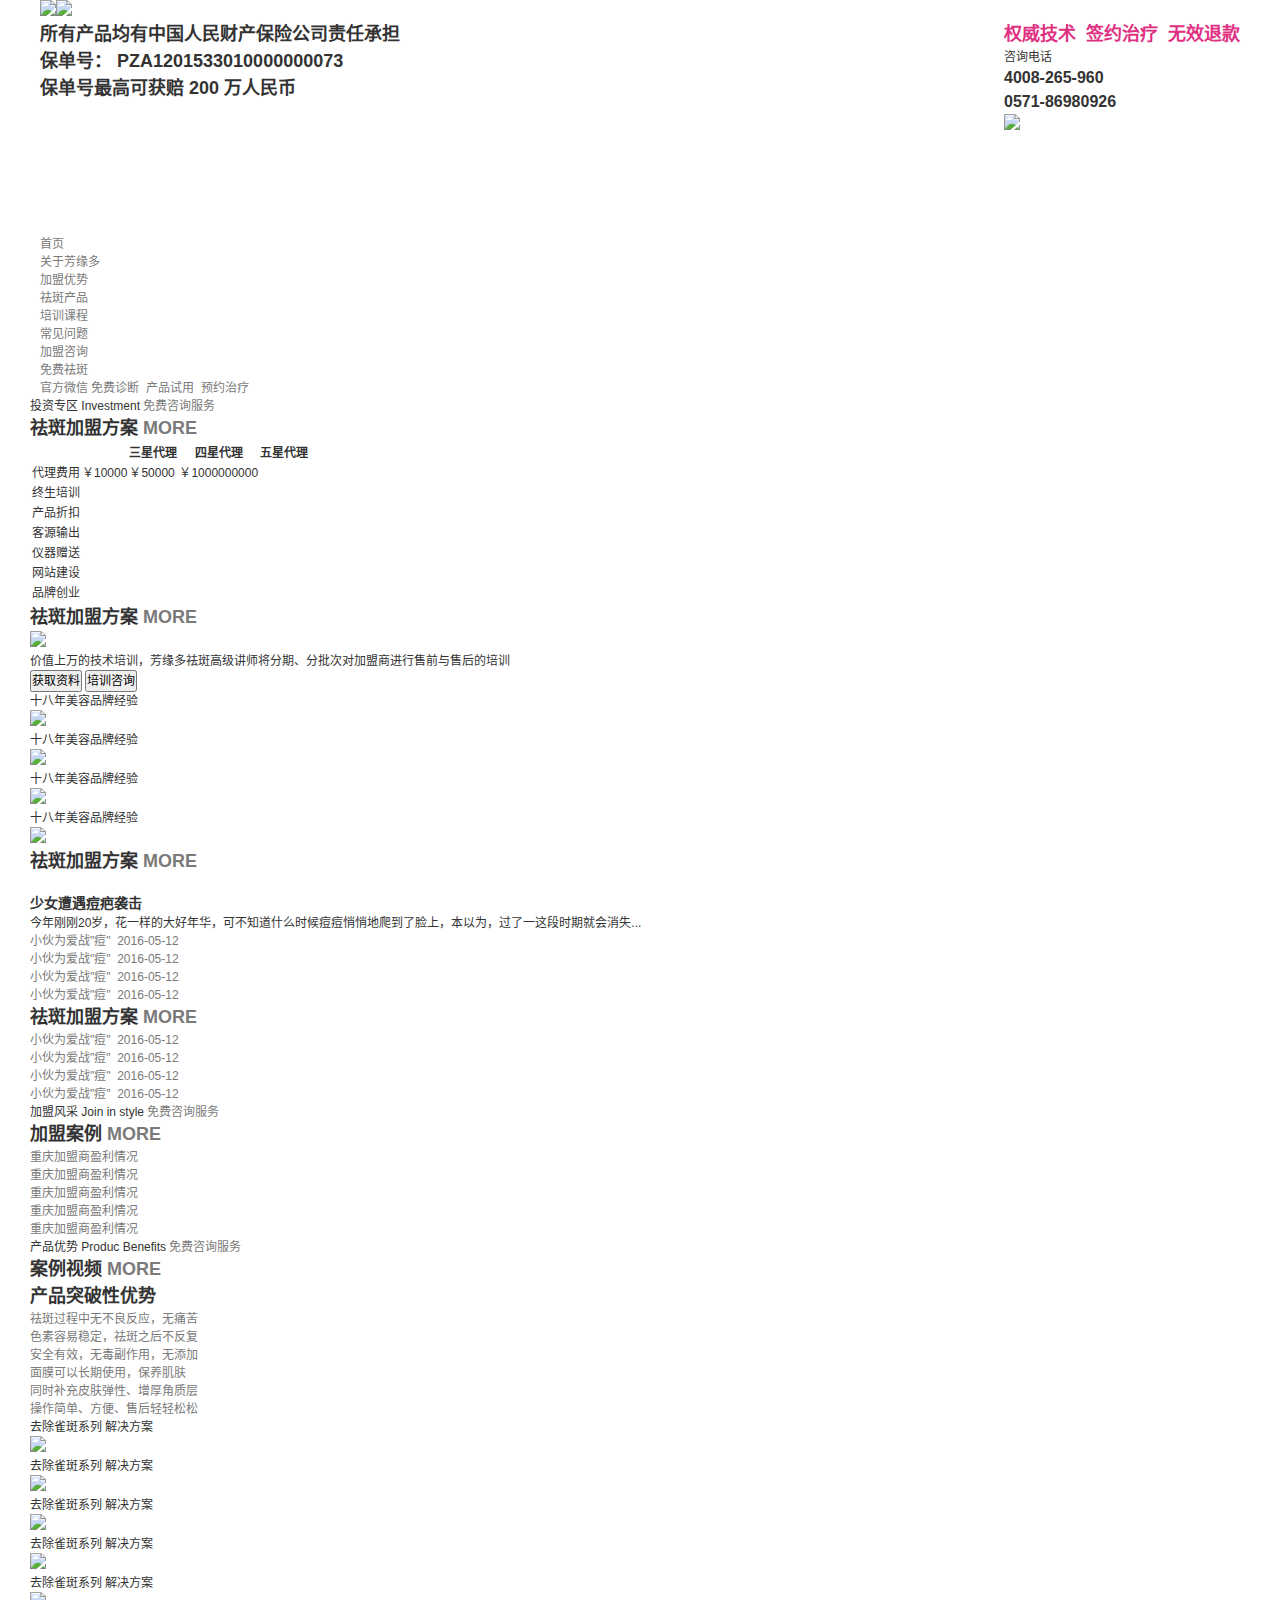
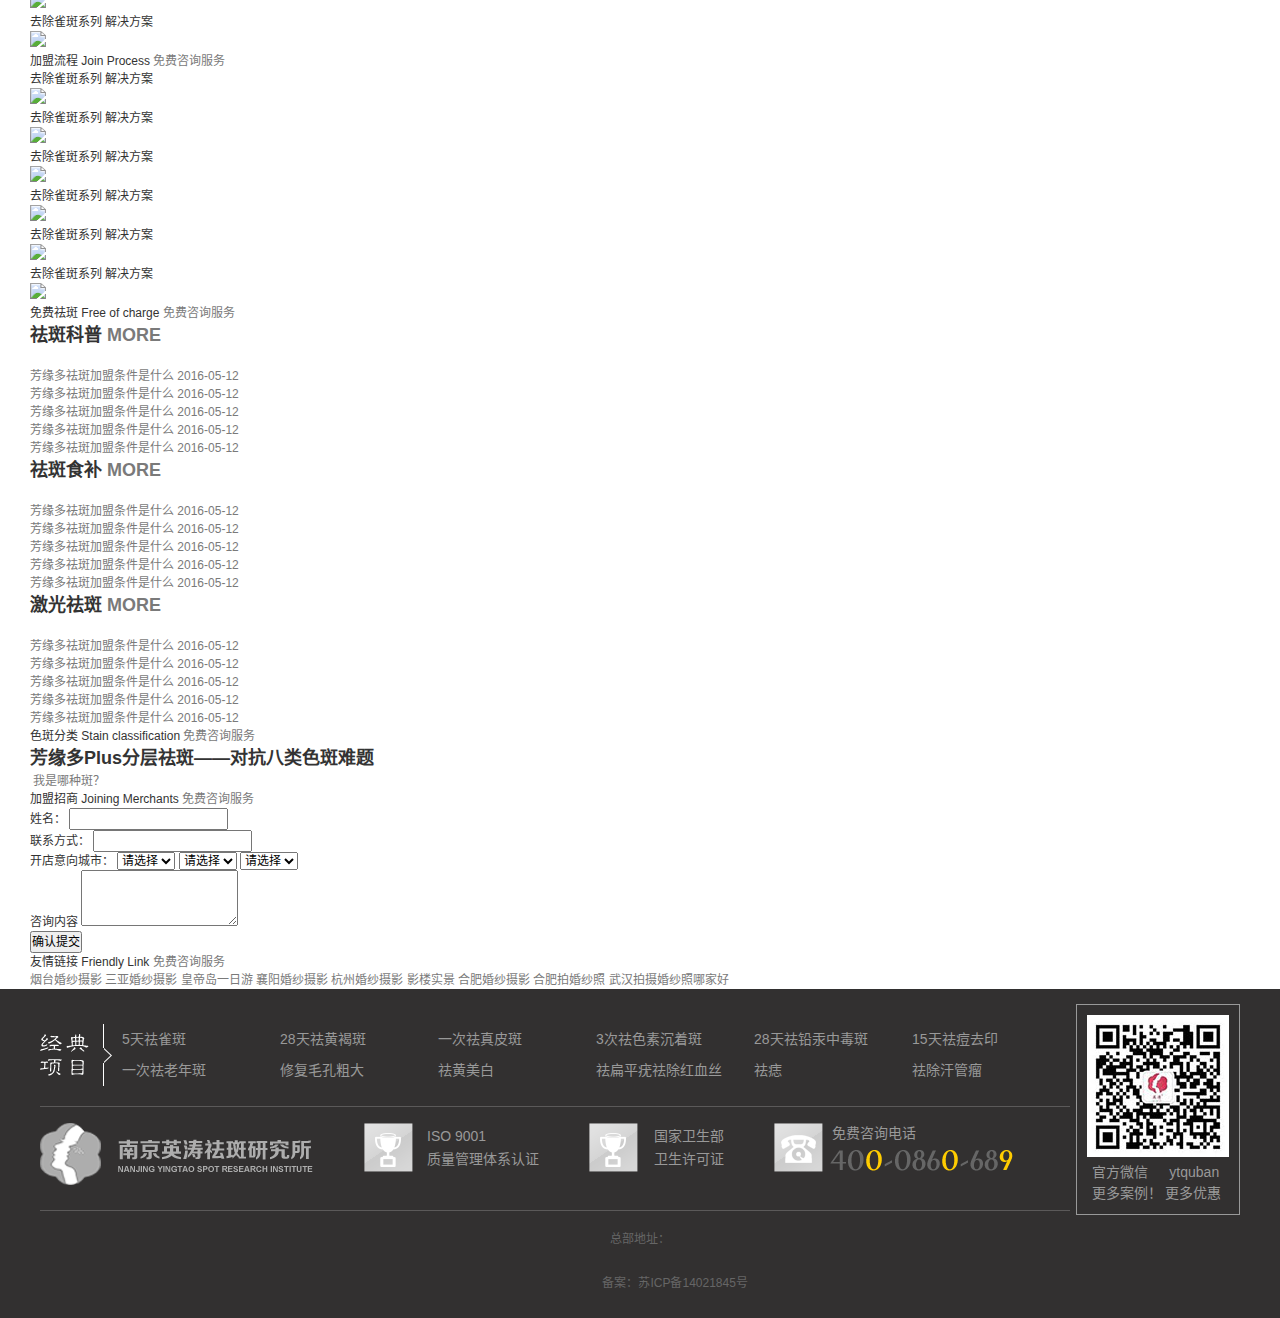
==== staticPages/index.html @ 583da137 "FangYuanDuo" ====
﻿<!DOCTYPE html>
<html lang="zh-CN">

<head>
    <meta charset="utf-8">
    <title>主页</title>
    <meta http-equiv="X-UA-Compatible" content="IE=edge">
    <meta http-equiv="X-UA-Compatible" content="IE=edge,chrome=1">
    <meta name="renderer" content="webkit|ie-comp|ie-stand">
    <meta name="renderer" content="webkit" />
    <!-- <meta name="viewport" content="width=device-width, initial-scale=1.0, user-scalable=yes">-->
    <link rel="stylesheet" href="style/normalize.css">
    <link rel="stylesheet" href="style/main.css">
    <script src="js/jquery.min.js"></script>
</head>
<body>
    <div class="wrapper" id="wrapper">
        <div class="header" id="header">
            <div class="title">
                <div class="logo_cont">
                    <img class="logo_imgc fl" src="../images/logo.png">
                </div>
                <div class="picc">
                    <div class="picc_logo">
                        <img src="../images/picc-logo.png">
                    </div>
                    <div class="picc_infor">
                        <h2>所有产品均有中国人民财产保险公司责任承担</h2>
                        <h2>
                            保单号：
                            <span>PZA1201533010000000073</span>
                        </h2>
                        <h2>
                            保单号最高可获赔
                            <span>200</span>
                            万人民币
                        </h2>
                    </div>
                    <div class="contact_infor fr">
                        <h2 class="col_main xtc">权威技术&nbsp;&nbsp;签约治疗&nbsp;&nbsp;无效退款</h2>
                        <div class="contact_phone">
                            <p class="ad_ph_text">咨询电话</p>
                            <h2 class="ad_ph_num">4008-265-960</h2>
                            <h2 class="ad_ph_num">0571-86980926</h2>
                        </div>
                        <div class="code">
                            <img src="../images/code-img.png">
                        </div>
                    </div>
                </div>
            </div>
            <ul class="menu">
                <li>
                    <a href="" class="active">首页</a>
                </li>
                <li>
                    <a href="">关于芳缘多</a>
                </li>
                <li>
                    <a href="">加盟优势</a>
                </li>
                <li>
                    <a href="">祛斑产品</a>
                </li>
                <li>
                    <a href="">培训课程</a>
                </li>
                <li>
                    <a href="">常见问题</a>
                </li>
                <li>
                    <a href="">加盟咨询</a>
                </li>
                <li>
                    <a href="">免费祛斑</a>
                </li>
                <li>
                    <a href="">
                        <span>官方微信</span>
                        <span>免费诊断&nbsp;&nbsp;产品试用&nbsp;&nbsp;预约治疗</span>
                    </a>
                </li>
            </ul>
        </div>
        <div class="content" id="content">
            <section class="section section1 investment">
                <div class="carousel" id="carousel"></div>
            </section>
            <section class="section section2 investment">
                <div class="sect_title">
                    <p>
                        <span>投资专区</span>
                        <span>Investment</span>
                        <a href="" class="advisory">免费咨询服务</a>
                    </p>
                </div>
                <div class="sect_cont">
                    <div class="inv">
                        <div class="inv_proposal">
                            <h2 class="bl_title">
                                <span></span>
                                <span>祛斑加盟方案</span>
                                <a href="">MORE</a>
                            </h2>
                            <table>
                                <thead>
                                    <tr>
                                        <th colspan="2">
                                            <span></span>
                                        </th>
                                        <th>三星代理</th>
                                        <th>四星代理</th>
                                        <th>五星代理</th>
                                    </tr>
                                </thead>
                                <tbody>
                                    <tr>
                                        <td>代理费用</td>
                                        <td>￥10000</td>
                                        <td>￥50000</td>
                                        <td>￥1000000000</td>
                                    </tr>
                                    <tr>
                                        <td>终生培训</td>
                                        <td>
                                            <span class="icon icon-right"></span>
                                        </td>
                                        <td>
                                            <span class="icon icon-right"></span>
                                        </td>
                                        <td>
                                            <span class="icon icon-right"></span>
                                        </td>
                                    </tr>
                                    <tr>
                                        <td>产品折扣</td>
                                        <td>
                                            <span class="icon icon-right"></span>
                                        </td>
                                        <td>
                                            <span class="icon icon-right"></span>
                                        </td>
                                        <td>
                                            <span class="icon icon-right"></span>
                                        </td>
                                    </tr>
                                    <tr>
                                        <td>客源输出</td>
                                        <td>
                                            <span class="icon icon-right"></span>
                                        </td>
                                        <td>
                                            <span class="icon icon-right"></span>
                                        </td>
                                        <td>
                                            <span class="icon icon-right"></span>
                                        </td>
                                    </tr>
                                    <tr>
                                        <td>仪器赠送</td>
                                        <td>
                                            <span class="icon icon-wrong"></span>
                                        </td>
                                        <td>
                                            <span class="icon icon-right"></span>
                                        </td>
                                        <td>
                                            <span class="icon icon-right"></span>
                                        </td>
                                    </tr>
                                    <tr>
                                        <td>网站建设</td>
                                        <td>
                                            <span class="icon icon-wrong"></span>
                                        </td>
                                        <td>
                                            <span class="icon icon-right"></span>
                                        </td>
                                        <td>
                                            <span class="icon icon-right"></span>
                                        </td>
                                    </tr>
                                    <tr>
                                        <td>品牌创业</td>
                                        <td>
                                            <span class="icon icon-wrong"></span>
                                        </td>
                                        <td>
                                            <span class="icon icon-wrong"></span>
                                        </td>
                                        <td>
                                            <span class="icon icon-right"></span>
                                        </td>
                                    </tr>
                                </tbody>
                            </table>
                        </div>
                        <div class="inv_study">
                            <h2 class="bl_title">
                                <span></span>
                                <span>祛斑加盟方案</span>
                                <a href="">MORE</a>
                            </h2>
                            <div class="">
                                <img src="../images/">
                            </div>
                            <div class="layer">
                                <p>价值上万的技术培训，芳缘多祛斑高级讲师将分期、分批次对加盟商进行售前与售后的培训</p>
                                <p>
                                    <button type="button">获取资料</button>
                                    <button type="button">培训咨询</button>
                                </p>
                            </div>
                        </div>
                        <div class="inv_case">
                            <div class="case_area">
                                <p>十八年美容品牌经验</p>
                                <img src="../images/img01.png">
                            </div>
                            <div class="case_area">
                                <p>十八年美容品牌经验</p>
                                <img src="../images/img01.png">
                            </div>
                            <div class="case_area">
                                <p>十八年美容品牌经验</p>
                                <img src="../images/img01.png">
                            </div>
                            <div class="case_area">
                                <p>十八年美容品牌经验</p>
                                <img src="../images/img01.png">
                            </div>
                        </div>
                    </div>
                    <div class="inv_pro">
                        <h2 class="bl_title">
                            <span></span>
                            <span>祛斑加盟方案</span>
                            <a href="">MORE</a>
                        </h2>
                        <div class="inv_bl">
                            <img src="">
                            <h3>少女遭遇痘疤袭击</h3>
                            <p>今年刚刚20岁，花一样的大好年华，可不知道什么时候痘痘悄悄地爬到了脸上，本以为，过了一这段时期就会消失...</p>
                        </div>
                        <ul>
                            <li>
                                <a href="">
                                    小伙为爱战"痘"&nbsp;
                                    <span>2016-05-12</span>
                                </a>
                            </li>
                            <li>
                                <a href="">
                                    小伙为爱战"痘"&nbsp;
                                    <span>2016-05-12</span>
                                </a>
                            </li>
                            <li>
                                <a href="">
                                    小伙为爱战"痘"&nbsp;
                                    <span>2016-05-12</span>
                                </a>
                            </li>
                            <li>
                                <a href="">
                                    小伙为爱战"痘"&nbsp;
                                    <span>2016-05-12</span>
                                </a>
                            </li>
                        </ul>
                    </div>
                    <div class="inv_pro">
                        <h2 class="bl_title">
                            <span></span>
                            <span>祛斑加盟方案</span>
                            <a href="">MORE</a>
                        </h2>
                        <ul>
                            <li>
                                <a href="">
                                    小伙为爱战"痘"&nbsp;
                                    <span>2016-05-12</span>
                                </a>
                            </li>
                            <li>
                                <a href="">
                                    小伙为爱战"痘"&nbsp;
                                    <span>2016-05-12</span>
                                </a>
                            </li>
                            <li>
                                <a href="">
                                    小伙为爱战"痘"&nbsp;
                                    <span>2016-05-12</span>
                                </a>
                            </li>
                            <li>
                                <a href="">
                                    小伙为爱战"痘"&nbsp;
                                    <span>2016-05-12</span>
                                </a>
                            </li>
                        </ul>
                    </div>
                </div>
            </section>
            <section class="section section3 joinstyle">
                <div class="sect_title">
                    <p>
                        <span>加盟风采</span>
                        <span>Join in style</span>
                        <a href="" class="advisory">免费咨询服务</a>
                    </p>
                </div>
                <div class="sect_cont">
                    <div class="inv_pro">
                        <h2 class="bl_title">
                            <span></span>
                            <span>加盟案例</span>
                            <a href="">MORE</a>
                        </h2>
                        <ul>
                            <li>
                                <a href="">重庆加盟商盈利情况</a>
                            </li>
                            <li>
                                <a href="">重庆加盟商盈利情况</a>
                            </li>
                            <li>
                                <a href="">重庆加盟商盈利情况</a>
                            </li>
                            <li>
                                <a href="">重庆加盟商盈利情况</a>
                            </li>
                            <li>
                                <a href="">重庆加盟商盈利情况</a>
                            </li>
                        </ul>
                    </div>
                    <div class="sub_carousel"></div>
                </div>
            </section>
            <section class="section section4 benefits">
                <div class="sect_title">
                    <p>
                        <span>产品优势</span>
                        <span>Produc Benefits</span>
                        <a href="" class="advisory">免费咨询服务</a>
                    </p>
                </div>
                <div class="sect_cont">
                    <div class="inv_pro">
                        <h2 class="bl_title">
                            <span></span>
                            <span>案例视频</span>
                            <a href="">MORE</a>
                        </h2>
                        <div class="video">
                            <h2>产品突破性优势</h2>
                            <ul>
                                <li>
                                    <a href="">祛斑过程中无不良反应，无痛苦</a>
                                </li>
                                <li>
                                    <a href="">色素容易稳定，祛斑之后不反复</a>
                                </li>
                                <li>
                                    <a href="">安全有效，无毒副作用，无添加</a>
                                </li>
                                <li>
                                    <a href="">面膜可以长期使用，保养肌肤</a>
                                </li>
                                <li>
                                    <a href="">同时补充皮肤弹性、增厚角质层</a>
                                </li>
                                <li>
                                    <a href="">操作简单、方便、售后轻轻松松</a>
                                </li>
                            </ul>
                        </div>
                    </div>
                    <div class="pro">
                        <div class="case_area">
                            <p>去除雀斑系列&nbsp;解决方案</p>
                            <img src="../images/img01.png">
                        </div>
                        <div class="case_area">
                            <div class="case_area">
                                <p>去除雀斑系列&nbsp;解决方案</p>
                                <img src="../images/img01.png">
                            </div>
                            <div class="case_area">
                                <div class="case_area">
                                    <p>去除雀斑系列&nbsp;解决方案</p>
                                    <img src="../images/img01.png">
                                </div>
                                <div class="case_area">
                                    <div class="case_area">
                                        <p>去除雀斑系列&nbsp;解决方案</p>
                                        <img src="../images/img01.png">
                                    </div>
                                    <div class="case_area">
                                        <div class="case_area">
                                            <div class="case_area">
                                                <p>去除雀斑系列&nbsp;解决方案</p>
                                                <img src="../images/img01.png">
                                            </div>
                                            <div class="case_area">
                                                <div class="case_area">
                                                    <div class="case_area">
                                                        <p>去除雀斑系列&nbsp;解决方案</p>
                                                        <img src="../images/img01.png">
                                                    </div>
                                                    <div class="case_area"></div>
                                                </div>
            </section>
            <section class="section section5 joinway">
                <div class="sect_title">
                    <p>
                        <span>加盟流程</span>
                        <span>Join Process</span>
                        <a href="" class="advisory">免费咨询服务</a>
                    </p>
                </div>
                <div class="sect_cont">
                    <div class="join_left"></div>
                    <div class="case_area">
                        <p>去除雀斑系列&nbsp;解决方案</p>
                        <img src="../images/img01.png">
                    </div>
                    <div class="case_area">
                        <div class="case_area">
                            <p>去除雀斑系列&nbsp;解决方案</p>
                            <img src="../images/img01.png">
                        </div>
                        <div class="case_area">
                            <div class="case_area">
                                <p>去除雀斑系列&nbsp;解决方案</p>
                                <img src="../images/img01.png">
                            </div>
                            <div class="case_area">
                                <div class="case_area">
                                    <p>去除雀斑系列&nbsp;解决方案</p>
                                    <img src="../images/img01.png">
                                </div>
                                <div class="case_area">
                                    <div class="case_area">
                                        <div class="case_area">
                                            <p>去除雀斑系列&nbsp;解决方案</p>
                                            <img src="../images/img01.png">
                                        </div>
                                        <div class="case_area">
                                            <div class="case_area">
                                                <div class="case_area">
                                                    <p>去除雀斑系列&nbsp;解决方案</p>
                                                    <img src="../images/img01.png">
                                                </div>
                                                <div class="case_area"></div>
                                            </div>
                                            <div class="sub_carousel"></div>
            </section>
            <section class="section section6 frecklefree">
                <div class="sect_title">
                    <p>
                        <span>免费祛斑</span>
                        <span>Free of charge</span>
                        <a href="" class="advisory">免费咨询服务</a>
                    </p>
                </div>
                <div class="sect_cont">
                    <div class="charge_bl">
                        <h2 class="bl_title">
                            <span></span>
                            <span>祛斑科普</span>
                            <a href="">MORE</a>
                        </h2>
                        <img src="">
                        <ul>
                            <li>
                                <a href="">
                                    芳缘多祛斑加盟条件是什么
                                    <span>2016-05-12</span>
                                </a>
                            </li>
                            <li>
                                <a href="">
                                    芳缘多祛斑加盟条件是什么
                                    <span>2016-05-12</span>
                                </a>
                            </li>
                            <li>
                                <a href="">
                                    芳缘多祛斑加盟条件是什么
                                    <span>2016-05-12</span>
                                </a>
                            </li>
                            <li>
                                <a href="">
                                    芳缘多祛斑加盟条件是什么
                                    <span>2016-05-12</span>
                                </a>
                            </li>
                            <li>
                                <a href="">
                                    芳缘多祛斑加盟条件是什么
                                    <span>2016-05-12</span>
                                </a>
                            </li>
                        </ul>
                    </div>
                    <div class="charge_bl">
                        <h2 class="bl_title">
                            <span></span>
                            <span>祛斑食补</span>
                            <a href="">MORE</a>
                        </h2>
                        <img src="">
                        <ul>
                            <li>
                                <a href="">
                                    芳缘多祛斑加盟条件是什么
                                    <span>2016-05-12</span>
                                </a>
                            </li>
                            <li>
                                <a href="">
                                    芳缘多祛斑加盟条件是什么
                                    <span>2016-05-12</span>
                                </a>
                            </li>
                            <li>
                                <a href="">
                                    芳缘多祛斑加盟条件是什么
                                    <span>2016-05-12</span>
                                </a>
                            </li>
                            <li>
                                <a href="">
                                    芳缘多祛斑加盟条件是什么
                                    <span>2016-05-12</span>
                                </a>
                            </li>
                            <li>
                                <a href="">
                                    芳缘多祛斑加盟条件是什么
                                    <span>2016-05-12</span>
                                </a>
                            </li>
                        </ul>
                    </div>
                    <div class="charge_bl">
                        <h2 class="bl_title">
                            <span></span>
                            <span>激光祛斑</span>
                            <a href="">MORE</a>
                        </h2>
                        <img src="">
                        <ul>
                            <li>
                                <a href="">
                                    芳缘多祛斑加盟条件是什么
                                    <span>2016-05-12</span>
                                </a>
                            </li>
                            <li>
                                <a href="">
                                    芳缘多祛斑加盟条件是什么
                                    <span>2016-05-12</span>
                                </a>
                            </li>
                            <li>
                                <a href="">
                                    芳缘多祛斑加盟条件是什么
                                    <span>2016-05-12</span>
                                </a>
                            </li>
                            <li>
                                <a href="">
                                    芳缘多祛斑加盟条件是什么
                                    <span>2016-05-12</span>
                                </a>
                            </li>
                            <li>
                                <a href="">
                                    芳缘多祛斑加盟条件是什么
                                    <span>2016-05-12</span>
                                </a>
                            </li>
                        </ul>
                    </div>
                </div>
            </section>
            <section class="section section7 stain">
                <div class="sect_title">
                    <p>
                        <span>色斑分类</span>
                        <span>Stain classification</span>
                        <a href="" class="advisory">免费咨询服务</a>
                    </p>
                </div>
                <div class="sect_cont">
                    <h2>芳缘多Plus分层祛斑——对抗八类色斑难题</h2>
                    <img src="">
                    <a href="">
                        我是哪种斑？
                        <span class="icon icon-arrow"></span>
                    </a>
                </div>
            </section>
            <section class="section section8 merchants">
                <div class="sect_title">
                    <p>
                        <span>加盟招商</span>
                        <span>Joining Merchants</span>
                        <a href="" class="advisory">免费咨询服务</a>
                    </p>
                </div>
                <div class="sect_cont">
                    <div class="form_cont">
                        <form>
                            <ul>
                                <li>
                                    <span>姓名：</span>
                                    <input type="text">
                                </li>
                                <li>
                                    <span>联系方式：</span>
                                    <input type="phone">
                                </li>
                                <li>
                                    <span>开店意向城市：</span>
                                    <select id="Province">
                                        <option option="option1">请选择</option>
                                        <option option="option2">浙江</option>
                                        <option option="option3">江苏</option>
                                    </select>
                                    <select id="City">
                                        <option option="option1">请选择</option>
                                        <option option="option2">杭州市</option>
                                        <option option="option3">宁波市</option>
                                    </select>
                                    <select id="county">
                                        <option option="option1">请选择</option>
                                        <option option="option2">西湖区</option>
                                        <option option="option3">余杭区</option>
                                    </select>
                                </li>
                                <li>
                                    <span>咨询内容</span>
                                    <textarea rows="3"></textarea>
                                </li>
                                <li>
                                    <button type="button">确认提交</button>
                                </li>
                            </ul>
                        </form>
                    </div>
                </div>
            </section>
            <section class="section section9 links">
                <div class="sect_title">
                    <p>
                        <span>友情链接</span>
                        <span>Friendly Link</span>
                        <a href="" class="advisory">免费咨询服务</a>
                    </p>
                </div>
                <p>
                    <a href="">烟台婚纱摄影</a>
                    <a href="">三亚婚纱摄影</a>
                    <a href="">皇帝岛一日游</a>
                    <a href="">襄阳婚纱摄影</a>
                    <a href="">杭州婚纱摄影</a>
                    <a href="">影楼实景</a>
                    <a href="">合肥婚纱摄影</a>
                    <a href="">合肥拍婚纱照</a>
                    <a href="">武汉拍摄婚纱照哪家好</a>
                </p>
            </section>
        </div>
        <footer class="footer" id="footer">
            <div class="footCon">
            <div class="hWidth">
                <div class="footLeft">
                    <div class="footItem">
                        <div class="footItemL">
                            <i class="ico xm"></i>
                        </div>
                        <div class="footItemR">
                            <ul class="fIRT">
                                <li>
                                    <a href="/yfxm/qqb" target="_blank">5天祛雀斑</a>
                                </li>
                                <li>
                                    <a href="/yfxm/qhhb" target="_blank">28天祛黄褐斑</a>
                                </li>
                                <li>
                                    <a href="/yfxm/qzpb" target="_blank">一次祛真皮斑</a>
                                </li>
                                <li>
                                    <a href="/yfxm/qssczb" target="_blank">3次祛色素沉着斑</a>
                                </li>
                                <li>
                                    <a href="/yfxm/qqgzdb" target="_blank">28天祛铅汞中毒斑</a>
                                </li>
                                <li>
                                    <a href="/yfxm/qdqy" target="_blank">15天祛痘去印</a>
                                </li>
                            </ul>
                            <ul class="fIRB">
                                <li>
                                    <a href="/yfxm/qlnb" target="_blank">一次祛老年斑</a>
                                </li>
                                <li>
                                    <a>修复毛孔粗大</a>
                                </li>
                                <li>
                                    <a>祛黄美白</a>
                                </li>
                                <li>
                                    <a>祛扁平疣祛除红血丝</a>
                                </li>
                                <li>
                                    <a>祛痣</a>
                                </li>
                                <li>
                                    <a>祛除汗管瘤</a>
                                </li>
                            </ul>
                        </div>
                    </div>
                    <div class="footSolid"></div>
                    <div class="footBot">
                        <div class="footLogo">
                            <a href="/" target="_blank">
                                <img src="images/h27.png" width="274" height="62">
                            </a>
                        </div>
                        <div class="footIso">
                            <div class="fIL">
                                <a href="http://www.cqc.com.cn/chinese/index.htm" target="_blank">
                                    <i class="ico iso"></i>
                                </a>
                            </div>
                            <div class="fIR">
                                <a href="http://www.cqc.com.cn/chinese/index.htm" target="_blank">
                                    <p>ISO 9001</p>
                                    <p>质量管理体系认证</p>
                                </a>
                            </div>
                        </div>
                        <div class="footDoc">
                            <div class="fIL">
                                <a href="http://www.21wecan.com" target="_blank">
                                    <img src="images/h28.png" width="50" height="50">
                                </a>
                            </div>
                            <div class="fIR">
                                <a href="http://www.21wecan.com" target="_blank">
                                    <p>国家卫生部</p>
                                    <p>卫生许可证</p>
                                </a>
                            </div>
                        </div>
                        <div class="footTel">
                            <a>免费咨询电话</a>
                        </div>
                    </div>
                    <div class="footSolid"></div>
                </div>
                <div class="footRight">
                    <p class="footWx">
                        <img src="images/h26.jpg" width="142" height="142" alt="微信">
                    </p>
                    <p class="fWT">
                        <a class="fWl">官方微信</a>
                        <a class="fWr">ytquban</a>
                    </p>
                    <p class="fWB">
                        <a class="fWl">更多案例！</a>
                        <a class="fWr">更多优惠</a>
                    </p>
                </div>
            </div>
            <div class="footGrant">总部地址：</div>
            <div class="footGrant1">
                <a href="" target="_blank">备案：苏ICP备14021845号</a>
            </div>
        </footer>
    </div>
</body>
</html>
---- staticPages/style/main.css ----
html, body, .wrap, #container {
    min-height: 100%;
    width: 100%;
    font-family: "微软雅黑";
}
body {
    color: #333;
    font: 12px/1.5 "微软雅黑", "Lucida Grande", "Lucida Sans Unicode", Helvetica, Arial, Verdana, sans-serif;
}

h1, h2, h3, h4, p {
    font-family: "微软雅黑", arial, helvetica;
    margin: 0;
    padding: 0;
}
*{
    margin: 0;
    padding: 0
}
img {
    -webkit-transition: all 0.7s ease-out;
    -moz-transition: all 0.7s ease-out;
    -o-transition: all 0.7s ease-out;
    transition: all 0.7s ease-out;
    border:none;
}
ul,li{
    list-style: none;
    margin: 0;
    padding: 0;
}
a {
    text-decoration: none;
    color: #7a7a7a;
}
/*清除浏览器自带清楚叉叉*/
::-ms-clear, ::-ms-reveal{
    display: none;
}
:-moz-placeholder { /* Mozilla Firefox 4 to 18 */
    font-family: "微软雅黑"!important;
    font-size: 14px;
}
::-moz-placeholder { /* Mozilla Firefox 19+ */
    font-family: "微软雅黑"!important;
    font-size: 14px;
}              
::-webkit-input-placeholder{
    font-family: "微软雅黑"!important;
    font-size: 14px;
}
:-ms-input-placeholder{
    font-family: "微软雅黑"!important;
    font-size: 14px;
}
.fr {
    float: right;
}
.fl {
    float: left;
}
.txtlf{
    text-align: left;
}
.txtft{
    text-align: right;
}
.txtct{
    text-align: center;
}
.col_main{
    color:#e03082;
}


/*清除浮动*/
.clearfix:after {
    content: "";
    display: block;
    height: 0;
    width: 0;
    visibility: hidden;
    clear: both;
}
/*兼容IE*/
.clearfix {
    zoom: 1;
}
.wrapper,.header,.content{
    width: 100%;
}
/*顶部title样式*/
.header,.section{
    width:1200px;
    margin:0 auto;
}.title{
     height: 235px;
 }
 .picc_infor{
     width:430xp;
     display: inline-block;
 }
 .contact_infor{
     display: inline-block;
 }
.section{
    width: 1220px;
    margin: 0 auto;
}
.logo_cont{
    width:430px;
}
.ad_phone{
    width:50px;
    height:50px;
    color:#fff;
    background: #e03082;
    font-size: 16px;
}
.ad_ph_num{
    font-size: 16px;
}
/*底部样式*/
.hWidth {margin: 0 auto;overflow: hidden;width: 1200px;}
.footCon{ background:#323030; width:100%; }

.footRight{ float:right; width:142px; border:#999 solid 1px; padding:10px; margin-top:15px;}

.footRight p a{ color:#999; font-size:14px;}

.footRight p .fWl{ margin-left:5px;}

.fWT .fWr{ margin-left:18px;}

.footItemL img{ float:left; width:72px;}

.footLeft {float: left; margin-top:30px;width: 1030px;}

.footItemL{ float:left; width:72px;}

.footItemR{ float:left; margin-left:10px; width:948px;}

.fIRT,.fIRB{ width:948px; overflow:hidden; margin-top:10px;}

.fIRT li {float: left; width:158px; text-align:left;}

.fIRT li a{ color:#999; font-size:14px;}

.fIRB li {float: left; width:158px; text-align:left;}

.fIRB li a{ color:#999; font-size:14px;}

.footItem{ overflow:hidden;}

.footSolid{ border-bottom:#5b5959 solid 1px; margin-top:20px;}

.footBot{ overflow:hidden; margin-top:16px;}

.footLogo {float: left;width: 274px;}

.footIso{ float:left; margin-left:50px; width:175px;}

.footTel{ background:url(../images/h29.png) no-repeat;  width:240px; height:50px; float:left; margin-left:50px;}

.footTel a{ float:left; margin-left:58px; color:#999;font-size:14px;}

.fIL {float: left; width:50px;}

.fIR{ float:right;}

.fIR p{ color:#999999; font-size:14px; margin-top:2.5px; text-transform:uppercase;}

.footDoc{ float:left; margin-left:50px; width:135px;}

.footGrant{ text-align:center; margin-top:15px; color:#666; font-size:12px;text-transform:uppercase}
.footGrant a{ color:#323030;}
.footGrant1{text-align:center; margin-top:15px; color:#666; font-size:12px;text-transform:uppercase;width:220px;margin:0 auto;}
.footGrant1 a{ color:#666;background:url(../images/0.png) left no-repeat; display:block;padding-left:32%;background-size:30%;height:70px;line-height:70px;}

.ico{ background:url(../images/cbg.png) no-repeat; width:257px; height:369px;}
.iso{ width:50px; height:50px;display:block; background-position:-52px -317px;}
.xm{ width:72px; height:67px; display:block; background-position:-63px -210px;}
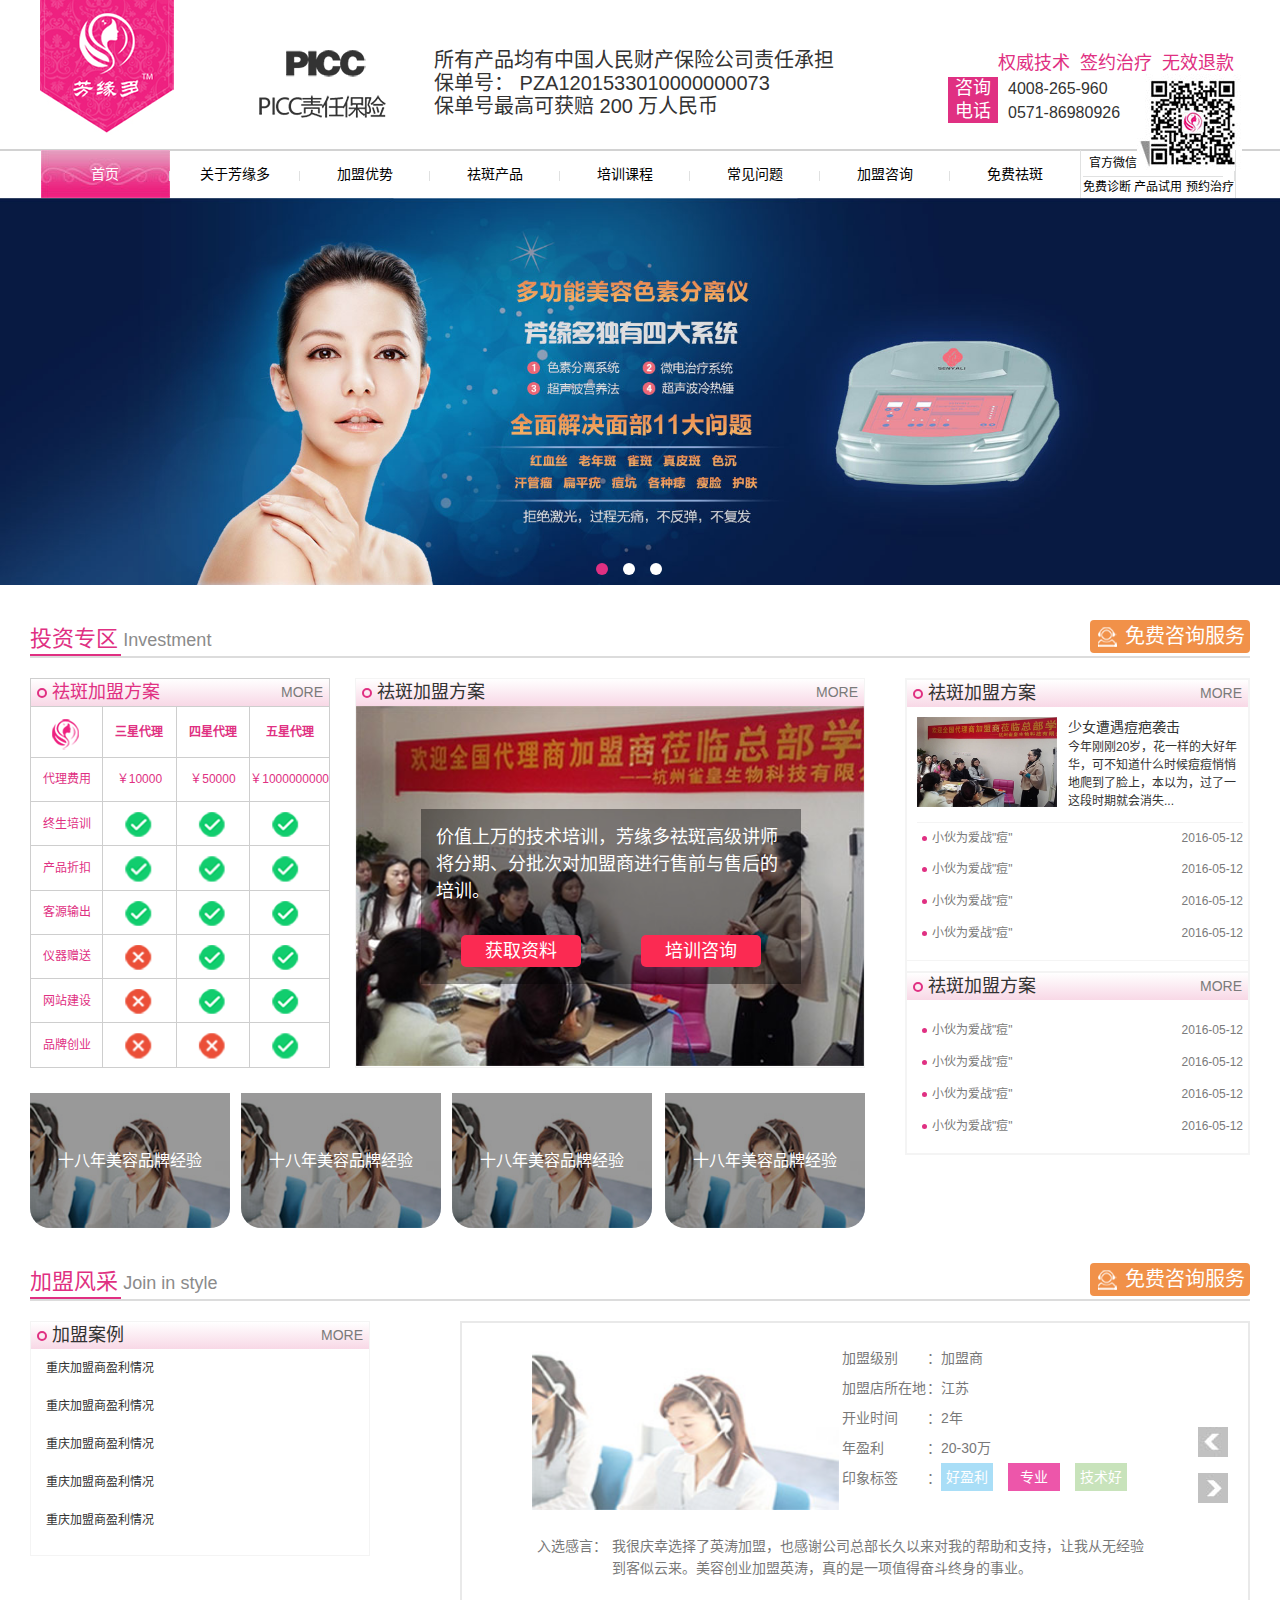
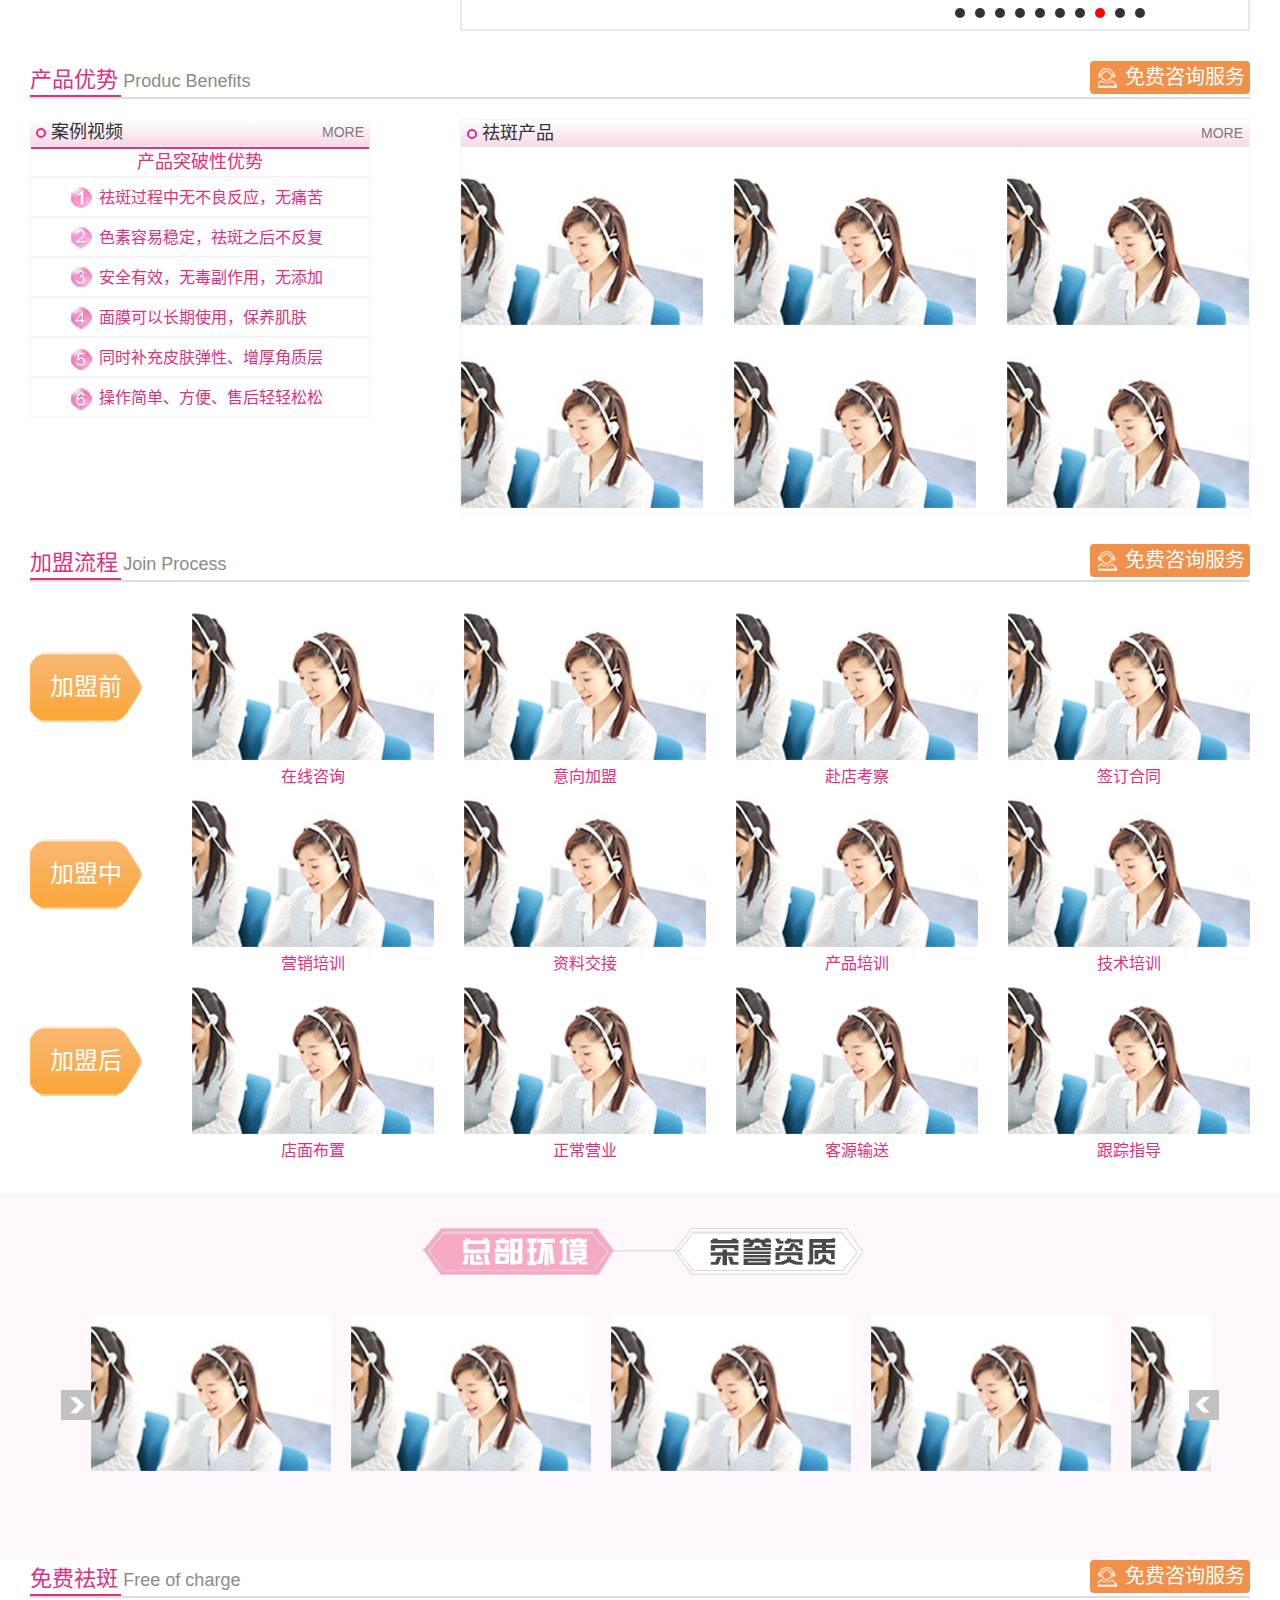
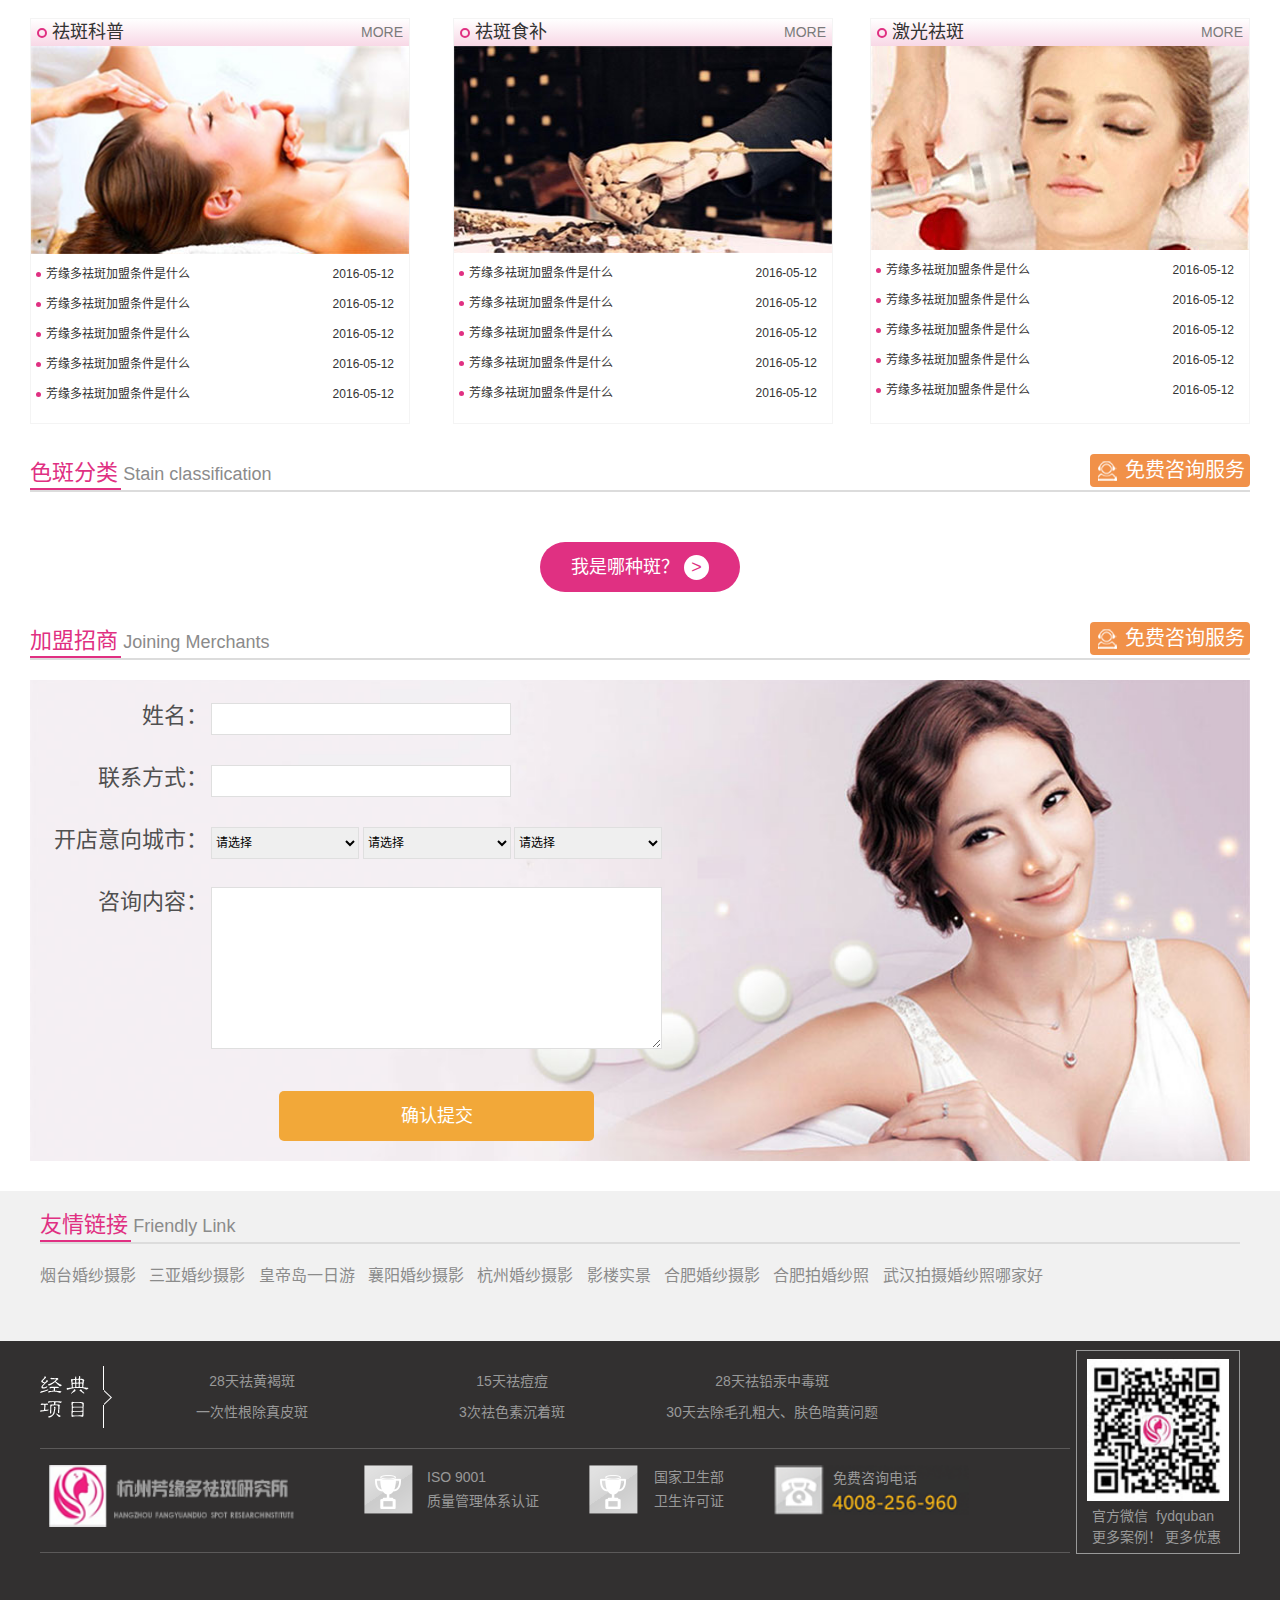
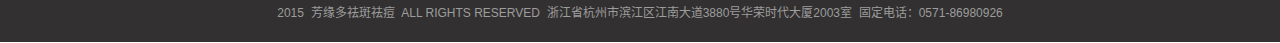
==== commit e3ab00cf: "index.html none video" ====
--- a/staticPages/index.html
+++ b/staticPages/index.html
@@ -12,46 +12,55 @@
     <link rel="stylesheet" href="style/normalize.css">
     <link rel="stylesheet" href="style/main.css">
     <script src="js/jquery.min.js"></script>
+
+    <script type="text/javascript" src="plugin/SuperSlide/jquery.SuperSlide.2.1.1.js"></script>
 </head>
 <body>
     <div class="wrapper" id="wrapper">
         <div class="header" id="header">
-            <div class="title">
-                <div class="logo_cont">
-                    <img class="logo_imgc fl" src="../images/logo.png">
-                </div>
-                <div class="picc">
-                    <div class="picc_logo">
-                        <img src="../images/picc-logo.png">
-                    </div>
-                    <div class="picc_infor">
-                        <h2>所有产品均有中国人民财产保险公司责任承担</h2>
-                        <h2>
-                            保单号：
-                            <span>PZA1201533010000000073</span>
-                        </h2>
-                        <h2>
-                            保单号最高可获赔
-                            <span>200</span>
-                            万人民币
-                        </h2>
-                    </div>
-                    <div class="contact_infor fr">
-                        <h2 class="col_main xtc">权威技术&nbsp;&nbsp;签约治疗&nbsp;&nbsp;无效退款</h2>
-                        <div class="contact_phone">
-                            <p class="ad_ph_text">咨询电话</p>
-                            <h2 class="ad_ph_num">4008-265-960</h2>
-                            <h2 class="ad_ph_num">0571-86980926</h2>
-                        </div>
-                        <div class="code">
-                            <img src="../images/code-img.png">
+            <div class="title_cont clearfix">
+                <div class="title clearfix">
+                    <div class="logo_cont fl">
+                        <img class="logo_imgc fl" src="images/logo.png">
+                    </div>
+                    <div class="picc fl clearfix">
+                        <div class="picc_logo fl">
+                            <img src="images/picc-logo.png">
+                        </div>
+                        <div class="picc_infor">
+                            <h2>所有产品均有中国人民财产保险公司责任承担</h2>
+
+                            <h2>
+                                保单号：
+                                <span>PZA1201533010000000073</span>
+                            </h2>
+
+                            <h2>
+                                保单号最高可获赔
+                                <span>200</span>
+                                万人民币
+                            </h2>
+                        </div>
+                        <div class="contact_infor fr">
+                            <h2 class="contact_infor_title col_main xtc">权威技术&nbsp;&nbsp;签约治疗&nbsp;&nbsp;无效退款</h2>
+
+                            <div class="contact_phone">
+                                <p class="ad_ph_text fl">咨询电话</p>
+
+                                <h2 class="ad_ph_num">4008-265-960</h2>
+
+                                <h2 class="ad_ph_num">0571-86980926</h2>
+                            </div>
+                            <div class="picc_code">
+                                <img src="images/picc-code.jpg">
+                            </div>
                         </div>
                     </div>
                 </div>
             </div>
-            <ul class="menu">
-                <li>
-                    <a href="" class="active">首页</a>
+            <ul class="menu clearfix">
+                <li class="active">
+                    <a href="">首页</a>
                 </li>
                 <li>
                     <a href="">关于芳缘多</a>
@@ -74,39 +83,81 @@
                 <li>
                     <a href="">免费祛斑</a>
                 </li>
-                <li>
+                <li class="code_li">
                     <a href="">
-                        <span>官方微信</span>
-                        <span>免费诊断&nbsp;&nbsp;产品试用&nbsp;&nbsp;预约治疗</span>
+                        <span>官方微信</span><br />
+                        <span>免费诊断&nbsp;产品试用&nbsp;预约治疗</span>
                     </a>
                 </li>
             </ul>
         </div>
         <div class="content" id="content">
             <section class="section section1 investment">
-                <div class="carousel" id="carousel"></div>
+                <div class="carousel" id="carousel">
+                    <div id="slideBox" class="slideBox1">
+                        <div class="hd">
+                            <ul class="sb_nav">
+                                <li></li>
+                                <li></li>
+                                <li></li>
+                            </ul>
+                        </div>
+                        <div class="bd">
+                            <ul>
+                                <li>
+                                    <!-- <a href="images/banner1.jpg" target="_blank"> -->
+                                    <a href="javascript:void(0);">
+                                        <img src="images/banner1.jpg" />
+                                    </a>
+                                </li>
+                                <li>
+                                    <!-- <a href="images/banner2.jpg" target="_blank"> -->
+                                    <a href="javascript:void(0);">
+                                        <img src="images/banner2.jpg" />
+                                    </a>
+                                </li>
+                                <li>
+                                    <!-- <a href="images/banner3.jpg" target="_blank"> -->
+                                    <a href="javascript:void(0);">
+                                        <img src="images/banner3.jpg" />
+                                    </a>
+                                </li>
+                            </ul>
+                        </div>
+                        <!-- 下面是前/后按钮代码，如果不需要删除即可 -->
+                        <!-- <a class="prev" href="javascript:void(0)"></a>
+                        <a class="next" href="javascript:void(0)"></a> -->
+                    </div>
+                </div>
+                <script type="text/javascript">
+                    jQuery(".slideBox1").slide({ mainCell: ".bd ul", autoPlay: true });
+                </script>
             </section>
-            <section class="section section2 investment">
+            <section class="section section2 investment clearfix">
                 <div class="sect_title">
                     <p>
-                        <span>投资专区</span>
-                        <span>Investment</span>
+                        <span class="txt_cn col_main">投资专区</span>
+                        <span class="txt_en">Investment</span>
                         <a href="" class="advisory">免费咨询服务</a>
                     </p>
                 </div>
                 <div class="sect_cont">
-                    <div class="inv">
+                    <div class="inv fl clearfix">
                         <div class="inv_proposal">
-                            <h2 class="bl_title">
-                                <span></span>
-                                <span>祛斑加盟方案</span>
-                                <a href="">MORE</a>
-                            </h2>
-                            <table>
+                            <table class="inv_table">
                                 <thead>
                                     <tr>
-                                        <th colspan="2">
-                                            <span></span>
+                                        <th colspan="4">
+                                            <h2 class="bl_title">
+                                                <span class="crl_sp"></span>
+                                                <span>祛斑加盟方案</span>
+                                                <a href="">MORE</a>
+                                            </h2>
+                                        </th>
+                                    </tr>
+                                    <tr style="height:40px;">
+                                        <th>
+                                            <span class="icon icon-logo"></span>
                                         </th>
                                         <th>三星代理</th>
                                         <th>四星代理</th>
@@ -195,131 +246,138 @@
                                 </tbody>
                             </table>
                         </div>
-                        <div class="inv_study">
+                        <div class="inv_study bdf4 fr">
                             <h2 class="bl_title">
-                                <span></span>
+                                <span class="crl_sp"></span>
                                 <span>祛斑加盟方案</span>
                                 <a href="">MORE</a>
                             </h2>
-                            <div class="">
-                                <img src="../images/">
-                            </div>
-                            <div class="layer">
-                                <p>价值上万的技术培训，芳缘多祛斑高级讲师将分期、分批次对加盟商进行售前与售后的培训</p>
-                                <p>
+
+                            <div class="sect_join">
+                                <img src="images/sect1-1.jpg">
+                            </div>
+                            <div class="sect_join_layer">
+                                <p>价值上万的技术培训，芳缘多祛斑高级讲师将分期、分批次对加盟商进行售前与售后的培训。</p>
+                                <p class="btn_group txtlt">
                                     <button type="button">获取资料</button>
-                                    <button type="button">培训咨询</button>
+                                    <button class="fr" type="button">培训咨询</button>
                                 </p>
                             </div>
                         </div>
                         <div class="inv_case">
                             <div class="case_area">
                                 <p>十八年美容品牌经验</p>
-                                <img src="../images/img01.png">
+                                <img src="images/sect5-1.jpg">
                             </div>
                             <div class="case_area">
                                 <p>十八年美容品牌经验</p>
-                                <img src="../images/img01.png">
+                                <img src="images/sect5-1.jpg">
                             </div>
                             <div class="case_area">
                                 <p>十八年美容品牌经验</p>
-                                <img src="../images/img01.png">
+                                <img src="images/sect5-1.jpg">
                             </div>
                             <div class="case_area">
                                 <p>十八年美容品牌经验</p>
-                                <img src="../images/img01.png">
-                            </div>
-                        </div>
-                    </div>
-                    <div class="inv_pro">
-                        <h2 class="bl_title">
-                            <span></span>
-                            <span>祛斑加盟方案</span>
-                            <a href="">MORE</a>
-                        </h2>
-                        <div class="inv_bl">
-                            <img src="">
-                            <h3>少女遭遇痘疤袭击</h3>
-                            <p>今年刚刚20岁，花一样的大好年华，可不知道什么时候痘痘悄悄地爬到了脸上，本以为，过了一这段时期就会消失...</p>
-                        </div>
-                        <ul>
-                            <li>
-                                <a href="">
-                                    小伙为爱战"痘"&nbsp;
-                                    <span>2016-05-12</span>
-                                </a>
-                            </li>
-                            <li>
-                                <a href="">
-                                    小伙为爱战"痘"&nbsp;
-                                    <span>2016-05-12</span>
-                                </a>
-                            </li>
-                            <li>
-                                <a href="">
-                                    小伙为爱战"痘"&nbsp;
-                                    <span>2016-05-12</span>
-                                </a>
-                            </li>
-                            <li>
-                                <a href="">
-                                    小伙为爱战"痘"&nbsp;
-                                    <span>2016-05-12</span>
-                                </a>
-                            </li>
-                        </ul>
-                    </div>
-                    <div class="inv_pro">
-                        <h2 class="bl_title">
-                            <span></span>
-                            <span>祛斑加盟方案</span>
-                            <a href="">MORE</a>
-                        </h2>
-                        <ul>
-                            <li>
-                                <a href="">
-                                    小伙为爱战"痘"&nbsp;
-                                    <span>2016-05-12</span>
-                                </a>
-                            </li>
-                            <li>
-                                <a href="">
-                                    小伙为爱战"痘"&nbsp;
-                                    <span>2016-05-12</span>
-                                </a>
-                            </li>
-                            <li>
-                                <a href="">
-                                    小伙为爱战"痘"&nbsp;
-                                    <span>2016-05-12</span>
-                                </a>
-                            </li>
-                            <li>
-                                <a href="">
-                                    小伙为爱战"痘"&nbsp;
-                                    <span>2016-05-12</span>
-                                </a>
-                            </li>
-                        </ul>
+                                <img src="images/sect5-1.jpg">
+                            </div>
+                        </div>
+                    </div>
+                    <div class="pro bdf4 fr clearfix">
+                        <div class="inv_pro bdf4">
+                            <h2 class="bl_title">
+                                <span class="crl_sp"></span>
+                                <span>祛斑加盟方案</span>
+                                <a href="">MORE</a>
+                            </h2>
+
+                            <div class="inv_bl">
+                                <img src="images/sect1-1.jpg">
+                                <div class="inv_bl_cont">
+                                    <h3>少女遭遇痘疤袭击</h3>
+
+                                    <p>今年刚刚20岁，花一样的大好年华，可不知道什么时候痘痘悄悄地爬到了脸上，本以为，过了一这段时期就会消失...</p>
+                                </div>
+                            </div>
+                            <ul class="inv_bl_menu">
+                                <li>
+                                    <a href="">
+                                        小伙为爱战"痘"&nbsp;
+                                        <span>2016-05-12</span>
+                                    </a>
+                                </li>
+                                <li>
+                                    <a href="">
+                                        小伙为爱战"痘"&nbsp;
+                                        <span>2016-05-12</span>
+                                    </a>
+                                </li>
+                                <li>
+                                    <a href="">
+                                        小伙为爱战"痘"&nbsp;
+                                        <span>2016-05-12</span>
+                                    </a>
+                                </li>
+                                <li>
+                                    <a href="">
+                                        小伙为爱战"痘"&nbsp;
+                                        <span>2016-05-12</span>
+                                    </a>
+                                </li>
+                            </ul>
+                        </div>
+                        <div class="inv_pro bdf4">
+                            <h2 class="bl_title">
+                                <span class="crl_sp"></span>
+                                <span>祛斑加盟方案</span>
+                                <a href="">MORE</a>
+                            </h2>
+                            <ul class="inv_bl_menu">
+                                <li>
+                                    <a href="">
+                                        小伙为爱战"痘"&nbsp;
+                                        <span>2016-05-12</span>
+                                    </a>
+                                </li>
+                                <li>
+                                    <a href="">
+                                        小伙为爱战"痘"&nbsp;
+                                        <span>2016-05-12</span>
+                                    </a>
+                                </li>
+                                <li>
+                                    <a href="">
+                                        小伙为爱战"痘"&nbsp;
+                                        <span>2016-05-12</span>
+                                    </a>
+                                </li>
+                                <li>
+                                    <a href="">
+                                        小伙为爱战"痘"&nbsp;
+                                        <span>2016-05-12</span>
+                                    </a>
+                                </li>
+                            </ul>
+                        </div>
                     </div>
                 </div>
             </section>
-            <section class="section section3 joinstyle">
+            <section class="section section3 joinstyle clearfix">
                 <div class="sect_title">
                     <p>
-                        <span>加盟风采</span>
-                        <span>Join in style</span>
+                        <span class="txt_cn col_main">加盟风采</span>
+                        <span class="txt_en">Join in style</span>
                         <a href="" class="advisory">免费咨询服务</a>
                     </p>
                 </div>
                 <div class="sect_cont">
-                    <div class="inv_pro">
+                    <div class="inv_pro bdf4 fl">
                         <h2 class="bl_title">
-                            <span></span>
+                            <span class="crl_sp"></span>
                             <span>加盟案例</span>
                             <a href="">MORE</a>
                         </h2>
-                        <ul>
+                        <ul class="sct3_mn">
                             <li>
                                 <a href="">重庆加盟商盈利情况</a>
                             </li>
@@ -337,27 +395,253 @@
                             </li>
                         </ul>
                     </div>
-                    <div class="sub_carousel"></div>
+                    <div class="sub_carousel fr">
+                        <div class="content4right fr">
+                            <div class="jmszs">
+                                <a class="prev content4fx" href="javascript:void(0)"></a> <a class="next content4fx" href="javascript:void(0)"></a>
+                                <div class="bd">
+                                    <ul style="position: relative; width: 750px; height: 280px;">
+                                        <li style="position: absolute; width: 750px; left: 0px; top: 0px; display: none;">
+                                            <!-- <h2>福州代理：黄海燕</h2> -->
+                                            <div class="jmszshhy">
+                                                <div class="jmszstop">
+                                                    <div class="jmszsleft fl"><img src="images/sect5-1.jpg" width="307" height="167"></div>
+                                                    <div class="jmszsright fr">
+                                                        <dl>
+                                                            <dd><span>加盟级别</span>：市级代理</dd>
+                                                            <dd><span>加盟店所在地</span>：江苏</dd>
+                                                            <dd><span>开业时间</span>：2010</dd>
+                                                            <dd><span>年盈利</span>：300万</dd>
+                                                            <dd><span>印象标签</span>：<strong class="jmszsjs jmszsstr">技术好</strong><strong class="jmszszy jmszsstr">专业</strong><strong class="jmszshfl jmszsstr">好盈利</strong></dd>
+                                                        </dl>
+                                                    </div>
+                                                </div>
+                                                <div class="jmszsbottom">
+                                                    <h3>入选感言：</h3>
+                                                    <p>我对英涛可以说是"一见钟情"。在今年5月份从网上了解了英涛，在这之前我就已经知道英涛品牌。在福建省，英涛有着很大的知名度，福建省多个城市已有英涛的代理和加盟商，她们都做得非常棒，所以我自己也很想做英涛代理。于是在今年的6月，我和我的一位朋友一起来到南京英涛总部考察，同时还考察了英涛特色项目、独家研发的产品、真人祛斑过程等，对此感到非常满意与 欣喜，当即与英涛签约，成为福州市代理。并在英涛总部接受了一个星期的专业技术培训。我坚信，加盟英涛会给我创造更多的财富!</p>
+                                                </div>
+                                            </div>
+                                        </li>
+                                        <li style="position: absolute; width: 750px; left: 0px; top: 0px; display: none;">
+                                            <!-- <h2>宁夏总代理：柳立春</h2> -->
+                                            <div class="jmszshhy">
+                                                <div class="jmszstop">
+                                                    <div class="jmszsleft fl"><img src="images/sect5-1.jpg" width="307" height="167"></div>
+                                                    <div class="jmszsright fr">
+                                                        <dl>
+                                                            <dd><span>加盟级别</span>：宁夏总代理</dd>
+                                                            <dd><span>加盟店所在地</span>：江苏</dd>
+                                                            <dd><span>开业时间</span>：2010</dd>
+                                                            <dd><span>年盈利</span>：</dd>
+                                                            <dd><span>印象标签</span>：<strong class="jmszsjs jmszsstr">技术好</strong><strong class="jmszszy jmszsstr">专业</strong><strong class="jmszshfl jmszsstr">好盈利</strong></dd>
+                                                        </dl>
+                                                    </div>
+                                                </div>
+                                                <div class="jmszsbottom">
+                                                    <h3>入选感言：</h3>
+                                                    <p>虽然有着丰富的美容业经验，但是没有好的美容项目也是枉然。我是开私立医院的，医院里设有美容科，但是原先的美容项目，顾客反映效果不佳。后来遇到英涛，我果断取消医院原有的美容项目而加盟英涛祛斑，同时拿下宁夏总代理权。短短的两个月时间，英涛的色素提取祛斑技术，就让我的医院美容科营业额不断上升，非常庆幸选择了英涛。</p>
+                                                </div>
+                                            </div>
+                                        </li>
+                                        <li style="position: absolute; width: 750px; left: 0px; top: 0px; display: none;">
+                                            <!-- <h2>浙江温州市瑞安地区二级代理：柴海燕</h2> -->
+                                            <div class="jmszshhy">
+                                                <div class="jmszstop">
+                                                    <div class="jmszsleft fl"><img src="images/sect5-1.jpg" width="307" height="167"></div>
+                                                    <div class="jmszsright fr">
+                                                        <dl>
+                                                            <dd><span>加盟级别</span>：浙江温州市瑞安地区二级代理</dd>
+                                                            <dd><span>加盟店所在地</span>：江苏</dd>
+                                                            <dd><span>开业时间</span>：2010</dd>
+                                                            <dd><span>年盈利</span>：</dd>
+                                                            <dd><span>印象标签</span>：<strong class="jmszsjs jmszsstr">技术好</strong><strong class="jmszszy jmszsstr">专业</strong><strong class="jmszshfl jmszsstr">好盈利</strong></dd>
+                                                        </dl>
+                                                    </div>
+                                                </div>
+                                                <div class="jmszsbottom">
+                                                    <h3>加盟感言：</h3>
+                                                    <p>英涛是我从事美容业多年来，见过的祛斑技术最硬的品牌，它的潜力是无限的。看到他们的祛斑效果，我毫不犹豫地把原先的店面改装成英涛加盟店，原本门可罗雀的门口变得异常火爆起来。</p>
+                                                </div>
+                                            </div>
+                                        </li>
+                                        <li style="position: absolute; width: 750px; left: 0px; top: 0px; display: none;">
+                                            <!-- <h2>邱良峰</h2> -->
+                                            <div class="jmszshhy">
+                                                <div class="jmszstop">
+                                                    <div class="jmszsleft fl"><img src="images/sect5-1.jpg" width="307" height="167"></div>
+                                                    <div class="jmszsright fr">
+                                                        <dl>
+                                                            <dd><span>加盟级别</span>：宁波市总代理</dd>
+                                                            <dd><span>加盟店所在地</span>：江苏</dd>
+                                                            <dd><span>开业时间</span>：2010</dd>
+                                                            <dd><span>年盈利</span>：</dd>
+                                                            <dd><span>印象标签</span>：<strong class="jmszsjs jmszsstr">技术好</strong><strong class="jmszszy jmszsstr">专业</strong><strong class="jmszshfl jmszsstr">好盈利</strong></dd>
+                                                        </dl>
+                                                    </div>
+                                                </div>
+                                                <div class="jmszsbottom">
+                                                    <h3>入选感言：</h3>
+                                                    <p>在遇到英涛之前，我也是开美容院的，但是生意却不是很好，再继续这样下去很有可能倒闭，必须重新寻找出路。后来寻找了多家祛斑祛痘产品、美容品牌等，包括英涛在内，都做了详细的了解和对比，最终我选定英涛，拿下宁波市的代理。因为英涛的色素提取技术是国家专利技术，别家都没有，市场反应效果也非常好，值得我信赖。</p>
+                                                </div>
+                                            </div>
+                                        </li>
+                                        <li style="position: absolute; width: 750px; left: 0px; top: 0px; display: none;">
+                                            <!-- <h2>蔡世平</h2> -->
+                                            <div class="jmszshhy">
+                                                <div class="jmszstop">
+                                                    <div class="jmszsleft fl"><img src="images/sect5-1.jpg" width="307" height="167"></div>
+                                                    <div class="jmszsright fr">
+                                                        <dl>
+                                                            <dd><span>加盟级别</span>：加盟商</dd>
+                                                            <dd><span>加盟店所在地</span>：江苏</dd>
+                                                            <dd><span>开业时间</span>：2015年3月</dd>
+                                                            <dd><span>年盈利</span>：</dd>
+                                                            <dd><span>印象标签</span>：<strong class="jmszsjs jmszsstr">技术好</strong><strong class="jmszszy jmszsstr">专业</strong><strong class="jmszshfl jmszsstr">好盈利</strong></dd>
+                                                        </dl>
+                                                    </div>
+                                                </div>
+                                                <div class="jmszsbottom">
+                                                    <h3>入选感言：</h3>
+                                                    <p>2015年3月6日，我的英涛祛斑高端美容加盟店在深圳盛大开业。在遇到之前，我一直都是从事美容行业的，有着丰富的美容经验。一个美容店，如果没有好的特色项目，是留不住客户的，从而难以经营下去。而英涛是我遇到的最好的一家专业祛斑祛痘美容品牌，他们的色素提取技术祛斑效果为我的美容店赢得了非常好的口碑，带来了源源不断的财富。</p>
+                                                </div>
+                                            </div>
+                                        </li>
+                                        <li style="position: absolute; width: 750px; left: 0px; top: 0px; display: none;">
+                                            <!-- <h2>张总</h2> -->
+                                            <div class="jmszshhy">
+                                                <div class="jmszstop">
+                                                    <div class="jmszsleft fl"><img src="images/sect5-1.jpg" width="307" height="167"></div>
+                                                    <div class="jmszsright fr">
+                                                        <dl>
+                                                            <dd><span>加盟级别</span>：河北省总代理</dd>
+                                                            <dd><span>加盟店所在地</span>：江苏</dd>
+                                                            <dd><span>开业时间</span>：2014</dd>
+                                                            <dd><span>年盈利</span>：</dd>
+                                                            <dd><span>印象标签</span>：<strong class="jmszsjs jmszsstr">技术好</strong><strong class="jmszszy jmszsstr">专业</strong><strong class="jmszshfl jmszsstr">好盈利</strong></dd>
+                                                        </dl>
+                                                    </div>
+                                                </div>
+                                                <div class="jmszsbottom">
+                                                    <h3>入选感言：</h3>
+                                                    <p>我脸上的斑很多年了，试过很多祛斑方法、祛斑技术都没能彻底祛干净。后来听朋友说南京英涛祛斑效果比激光还要彻底安全，而且还不复发，于是我心动了。因为我也是开美容院的，对这个行业特别了解，有一项好的祛斑技术对一个美容院来说很重要，可以带来的利润是无法想象的，如果英涛的祛斑效果真的好的话，那么我就把我的美容店换成英涛加盟店。于是我来来到南京英涛祛斑研究所总部，一边祛斑一边了解加盟政策。当斑祛掉后，我自己都惊呆了，这完全是我的美容院无法做到的，于是我毫不犹地拿下河北省的代理商，完全抛弃了原先想要加盟的想法，实践也证明，我的选择没有错。现在整个河北省想要加盟的加盟商都得从我这加盟，真正的是客源不断、利润丰厚。</p>
+                                                </div>
+                                            </div>
+                                        </li>
+                                        <li style="position: absolute; width: 750px; left: 0px; top: 0px; display: list-item; opacity: 0.341056;">
+                                            <!-- <h2>文娟</h2> -->
+                                            <div class="jmszshhy">
+                                                <div class="jmszstop">
+                                                    <div class="jmszsleft fl"><img src="images/sect5-1.jpg" width="307" height="167"></div>
+                                                    <div class="jmszsright fr">
+                                                        <dl>
+                                                            <dd><span>加盟级别</span>：单店加盟</dd>
+                                                            <dd><span>加盟店所在地</span>：江苏</dd>
+                                                            <dd><span>开业时间</span>：2015年6月</dd>
+                                                            <dd><span>年盈利</span>：</dd>
+                                                            <dd><span>印象标签</span>：<strong class="jmszsjs jmszsstr">技术好</strong><strong class="jmszszy jmszsstr">专业</strong><strong class="jmszshfl jmszsstr">好盈利</strong></dd>
+                                                        </dl>
+                                                    </div>
+                                                </div>
+                                                <div class="jmszsbottom">
+                                                    <h3>入选感言：</h3>
+                                                    <p>英涛是我从事美容业多年来，见过的祛斑技术最硬的品牌，它的潜力是无限的。看到他们的祛斑效果，我毫不犹豫地把原先的店面改装成英涛加盟店，原本门可罗雀的门口变得异常火爆起来。</p>
+                                                </div>
+                                            </div>
+                                        </li>
+                                        <li style="position: absolute; width: 750px; left: 0px; top: 0px; display: list-item; opacity: 0.658944;">
+                                            <!-- <h2>李女士</h2> -->
+                                            <div class="jmszshhy">
+                                                <div class="jmszstop">
+                                                    <div class="jmszsleft fl"><img src="images/sect5-1.jpg" width="307" height="167"></div>
+                                                    <div class="jmszsright fr">
+                                                        <dl>
+                                                            <dd><span>加盟级别</span>：加盟商</dd>
+                                                            <dd><span>加盟店所在地</span>：江苏</dd>
+                                                            <dd><span>开业时间</span>：2年</dd>
+                                                            <dd><span>年盈利</span>：20-30万</dd>
+                                                            <dd><span>印象标签</span>：<strong class="jmszsjs jmszsstr">技术好</strong><strong class="jmszszy jmszsstr">专业</strong><strong class="jmszshfl jmszsstr">好盈利</strong></dd>
+                                                        </dl>
+                                                    </div>
+                                                </div>
+                                                <div class="jmszsbottom">
+                                                    <h3>入选感言：</h3>
+                                                    <p>我很庆幸选择了英涛加盟，也感谢公司总部长久以来对我的帮助和支持，让我从无经验到客似云来。美容创业加盟英涛，真的是一项值得奋斗终身的事业。</p>
+                                                </div>
+                                            </div>
+                                        </li>
+                                        <li style="position: absolute; width: 750px; left: 0px; top: 0px; display: none;">
+                                            <!-- <h2>赵颜</h2> -->
+                                            <div class="jmszshhy">
+                                                <div class="jmszstop">
+                                                    <div class="jmszsleft fl"><img src="images/sect5-1.jpg" width="307" height="167"></div>
+                                                    <div class="jmszsright fr">
+                                                        <dl>
+                                                            <dd><span>加盟级别</span>：单店加盟</dd>
+                                                            <dd><span>加盟店所在地</span>：江苏</dd>
+                                                            <dd><span>开业时间</span>：2年</dd>
+                                                            <dd><span>年盈利</span>：30-40万</dd>
+                                                            <dd><span>印象标签</span>：<strong class="jmszsjs jmszsstr">技术好</strong><strong class="jmszszy jmszsstr">专业</strong><strong class="jmszshfl jmszsstr">好盈利</strong></dd>
+                                                        </dl>
+                                                    </div>
+                                                </div>
+                                                <div class="jmszsbottom">
+                                                    <h3>入选感言：</h3>
+                                                    <p>从事美容行业以来，从没见过像英涛祛斑这般好的技术和产品，它为我赢得了良好的市场口碑。我以低投资加盟英涛，店面也不用豪华的装修，经过总部的扶持，现在年盈利可以达50万。我非常庆幸选择了加盟英涛，给我带来了丰厚的市场利润，这是我以前都不敢想的。</p>
+                                                </div>
+                                            </div>
+                                        </li>
+                                        <li style="position: absolute; width: 750px; left: 0px; top: 0px; display: none;">
+                                            <!-- <h2>蒲小兰</h2> -->
+                                            <div class="jmszshhy">
+                                                <div class="jmszstop">
+                                                    <div class="jmszsleft fl"><img src="images/sect5-1.jpg" width="307" height="167"></div>
+                                                    <div class="jmszsright fr">
+                                                        <dl>
+                                                            <dd><span>加盟级别</span>：单店加盟</dd>
+                                                            <dd><span>加盟店所在地</span>：江苏</dd>
+                                                            <dd><span>开业时间</span>：1年</dd>
+                                                            <dd><span>年盈利</span>：30-40万</dd>
+                                                            <dd><span>印象标签</span>：<strong class="jmszsjs jmszsstr">技术好</strong><strong class="jmszszy jmszsstr">专业</strong><strong class="jmszshfl jmszsstr">好盈利</strong></dd>
+                                                        </dl>
+                                                    </div>
+                                                </div>
+                                                <div class="jmszsbottom">
+                                                    <h3>入选感言：</h3>
+                                                    <p>一直希望自己的事业能够充满浪漫和美丽，而英涛就是我圆梦的星向标。他们的色素提取技术不仅能让我帮顾客打造美丽，赚取财富，还能营造情人之间的浪漫，真是一举多得。</p>
+                                                </div>
+                                            </div>
+                                        </li>
+                                    </ul>
+                                </div>
+                                <div class="hd"><ul><li class=""></li><li class=""></li><li class=""></li><li class=""></li><li class=""></li><li class=""></li><li class=""></li><li class="on"></li><li class=""></li><li class=""></li></ul></div>
+                            </div>
+                            <script>jQuery(".jmszs").slide({ mainCell: ".bd ul", effect: "fold", autoPlay: true });</script>
+                        </div>
+                    </div>
                 </div>
             </section>
-            <section class="section section4 benefits">
+            <section class="section section4 benefits clearfix">
                 <div class="sect_title">
                     <p>
-                        <span>产品优势</span>
-                        <span>Produc Benefits</span>
+                        <span class="txt_cn col_main">产品优势</span>
+                        <span class="txt_en">Produc Benefits</span>
                         <a href="" class="advisory">免费咨询服务</a>
                     </p>
                 </div>
                 <div class="sect_cont">
-                    <div class="inv_pro">
+                    <div class="inv_pro fl">
                         <h2 class="bl_title">
-                            <span></span>
+                            <span class="crl_sp"></span>
                             <span>案例视频</span>
                             <a href="">MORE</a>
                         </h2>
+
                         <div class="video">
-                            <h2>产品突破性优势</h2>
-                            <ul>
+                            <div class="vedio">
+
+                            </div>
+                            <ul class="benefits_menu bdf4">
+                                <h2>产品突破性优势</h2>
                                 <li>
                                     <a href="">祛斑过程中无不良反应，无痛苦</a>
                                 </li>
@@ -379,102 +663,159 @@
                             </ul>
                         </div>
                     </div>
-                    <div class="pro">
-                        <div class="case_area">
-                            <p>去除雀斑系列&nbsp;解决方案</p>
-                            <img src="../images/img01.png">
-                        </div>
-                        <div class="case_area">
-                            <div class="case_area">
-                                <p>去除雀斑系列&nbsp;解决方案</p>
-                                <img src="../images/img01.png">
-                            </div>
-                            <div class="case_area">
-                                <div class="case_area">
-                                    <p>去除雀斑系列&nbsp;解决方案</p>
-                                    <img src="../images/img01.png">
-                                </div>
-                                <div class="case_area">
-                                    <div class="case_area">
-                                        <p>去除雀斑系列&nbsp;解决方案</p>
-                                        <img src="../images/img01.png">
-                                    </div>
-                                    <div class="case_area">
-                                        <div class="case_area">
-                                            <div class="case_area">
-                                                <p>去除雀斑系列&nbsp;解决方案</p>
-                                                <img src="../images/img01.png">
-                                            </div>
-                                            <div class="case_area">
-                                                <div class="case_area">
-                                                    <div class="case_area">
-                                                        <p>去除雀斑系列&nbsp;解决方案</p>
-                                                        <img src="../images/img01.png">
-                                                    </div>
-                                                    <div class="case_area"></div>
-                                                </div>
+                    <div class="pro fr bdf4">
+                        <h2 class="bl_title">
+                            <span class="crl_sp"></span>
+                            <span>祛斑产品</span>
+                            <a href="">MORE</a>
+                        </h2>
+                        <div class="pro_area_con clearfix">
+                            <div class="case_area">
+                                <p class="qb_pro">去除雀斑系列&nbsp;解决方案</p>
+                                <img src="images/sect5-1.jpg">
+                            </div>
+                            <div class="case_area">
+                                <p class="qb_pro">去除雀斑系列&nbsp;解决方案</p>
+                                <img src="images/sect5-1.jpg">
+                            </div>
+                            <div class="case_area">
+                                <p class="qb_pro">去除雀斑系列&nbsp;解决方案</p>
+                                <img src="images/sect5-1.jpg">
+                            </div>
+                        </div>
+                        <div class="pro_area_con clearfix">
+
+                            <div class="case_area">
+                                <p class="qb_pro">去除雀斑系列&nbsp;解决方案</p>
+                                <img src="images/sect5-1.jpg">
+                            </div>
+                            <div class="case_area">
+                                <p class="qb_pro">去除雀斑系列&nbsp;解决方案</p>
+                                <img src="images/sect5-1.jpg">
+                            </div>
+                            <div class="case_area">
+                                <p class="qb_pro">去除雀斑系列&nbsp;解决方案</p>
+                                <img src="images/sect5-1.jpg">
+                            </div>
+                        </div>
+                    </div>
+                </div>
             </section>
-            <section class="section section5 joinway">
+            <section class="section section5 joinway clearfix">
                 <div class="sect_title">
                     <p>
-                        <span>加盟流程</span>
-                        <span>Join Process</span>
+                        <span class="txt_cn col_main">加盟流程</span>
+                        <span class="txt_en">Join Process</span>
                         <a href="" class="advisory">免费咨询服务</a>
                     </p>
                 </div>
-                <div class="sect_cont">
-                    <div class="join_left"></div>
-                    <div class="case_area">
-                        <p>去除雀斑系列&nbsp;解决方案</p>
-                        <img src="../images/img01.png">
-                    </div>
-                    <div class="case_area">
-                        <div class="case_area">
-                            <p>去除雀斑系列&nbsp;解决方案</p>
-                            <img src="../images/img01.png">
-                        </div>
-                        <div class="case_area">
-                            <div class="case_area">
-                                <p>去除雀斑系列&nbsp;解决方案</p>
-                                <img src="../images/img01.png">
-                            </div>
-                            <div class="case_area">
-                                <div class="case_area">
-                                    <p>去除雀斑系列&nbsp;解决方案</p>
-                                    <img src="../images/img01.png">
-                                </div>
-                                <div class="case_area">
-                                    <div class="case_area">
-                                        <div class="case_area">
-                                            <p>去除雀斑系列&nbsp;解决方案</p>
-                                            <img src="../images/img01.png">
-                                        </div>
-                                        <div class="case_area">
-                                            <div class="case_area">
-                                                <div class="case_area">
-                                                    <p>去除雀斑系列&nbsp;解决方案</p>
-                                                    <img src="../images/img01.png">
-                                                </div>
-                                                <div class="case_area"></div>
-                                            </div>
-                                            <div class="sub_carousel"></div>
+                <div class="sect_cont clearfix">
+                    <div class="join_cont clearfix">
+                        <div class="join_left">加盟前</div>
+                        <div class="case_area_cont">
+                            <div class="case_area">
+                                <img src="images/sect5-1.jpg" />
+                                <p class="col_main txtct">签订合同</p>
+                            </div>
+                            <div class="case_area">
+                                <img src="images/sect5-1.jpg" />
+                                <p class="col_main txtct">赴店考察</p>
+                            </div>
+                            <div class="case_area">
+                                <img src="images/sect5-1.jpg" />
+                                <p class="col_main txtct">意向加盟</p>
+                            </div>
+                            <div class="case_area">
+                                <img src="images/sect5-1.jpg" />
+                                <p class="col_main txtct">在线咨询</p>
+                            </div>
+                        </div>
+                    </div>
+                    <div class="join_cont clearfix">
+                        <div class="join_left">加盟中</div>
+                        <div class="case_area_cont">
+                            <div class="case_area">
+                                <img src="images/sect5-1.jpg" />
+                                <p class="col_main txtct">技术培训</p>
+                            </div>
+                            <div class="case_area">
+                                <img src="images/sect5-1.jpg" />
+                                <p class="col_main txtct">产品培训</p>
+                            </div>
+                            <div class="case_area">
+                                <img src="images/sect5-1.jpg" />
+                                <p class="col_main txtct">资料交接</p>
+                            </div>
+                            <div class="case_area">
+                                <img src="images/sect5-1.jpg" />
+                                <p class="col_main txtct">营销培训</p>
+                            </div>
+                        </div>
+                    </div>
+                    <div class="join_cont clearfix">
+                        <div class="join_left">加盟后</div>
+                        <div class="case_area_cont">
+                            <div class="case_area">
+                                <img src="images/sect5-1.jpg" />
+                                <p class="col_main txtct">跟踪指导</p>
+                            </div>
+                            <div class="case_area">
+                                <img src="images/sect5-1.jpg" />
+                                <p class="col_main txtct">客源输送</p>
+                            </div>
+                            <div class="case_area">
+                                <img src="images/sect5-1.jpg" />
+                                <p class="col_main txtct">正常营业</p>
+                            </div>
+                            <div class="case_area">
+                                <img src="images/sect5-1.jpg" />
+                                <p class="col_main txtct">店面布置</p>
+                            </div>
+                        </div>
+                    </div>
+                </div>
             </section>
-            <section class="section section6 frecklefree">
+            <div class="join_carousel_cont">
+                <div class="join_carousel">
+                    <p class="join_carousel_p txtct">
+                        <img src="images/join-title.png" />
+                    </p>
+                    <div class="content5_2">
+                        <div class="content5_2yp">
+                            <div class="bd">
+                                <ul>
+                                    <li class="clone"><img src="images/sect5-1.jpg"></li>
+                                    <li><img src="images/sect5-1.jpg"></li>
+                                    <li><img src="images/sect5-1.jpg"></li>
+                                    <li><img src="images/sect5-1.jpg"></li>
+                                    <li><img src="images/sect5-1.jpg"></li>
+                                    <li><img src="images/sect5-1.jpg"></li>
+                                    <li><img src="images/sect5-1.jpg"></li>
+                                    <li><img src="images/sect5-1.jpg"></li>
+                                </ul>
+                            </div>
+                            <a class="prev content5_2fx" href="javascript:void(0)"></a> <a class="next content5_2fx" href="javascript:void(0)"></a>
+                        </div>
+                        <script>jQuery(".content5_2yp").slide({ mainCell: ".bd ul", vis: 4, prevCell: ".prev", nextCell: ".next", effect: "leftLoop" });</script>
+                    </div>
+                </div>
+            </div>
+            <section class="section section6 frecklefree clearfix">
                 <div class="sect_title">
                     <p>
-                        <span>免费祛斑</span>
-                        <span>Free of charge</span>
+                        <span class="txt_cn col_main">免费祛斑</span>
+                        <span class="txt_en">Free of charge</span>
                         <a href="" class="advisory">免费咨询服务</a>
                     </p>
                 </div>
                 <div class="sect_cont">
                     <div class="charge_bl">
                         <h2 class="bl_title">
-                            <span></span>
+                            <span class="crl_sp"></span>
                             <span>祛斑科普</span>
                             <a href="">MORE</a>
                         </h2>
-                        <img src="">
+                        <img src="images/sect6-1.jpg" />
                         <ul>
                             <li>
                                 <a href="">
@@ -510,11 +851,11 @@
                     </div>
                     <div class="charge_bl">
                         <h2 class="bl_title">
-                            <span></span>
+                            <span class="crl_sp"></span>
                             <span>祛斑食补</span>
                             <a href="">MORE</a>
                         </h2>
-                        <img src="">
+                        <img src="images/sect6-2.jpg" />
                         <ul>
                             <li>
                                 <a href="">
@@ -550,11 +891,11 @@
                     </div>
                     <div class="charge_bl">
                         <h2 class="bl_title">
-                            <span></span>
+                            <span class="crl_sp"></span>
                             <span>激光祛斑</span>
                             <a href="">MORE</a>
                         </h2>
-                        <img src="">
+                        <img src="images/sect6-3.jpg" />
                         <ul>
                             <li>
                                 <a href="">
@@ -590,35 +931,35 @@
                     </div>
                 </div>
             </section>
-            <section class="section section7 stain">
+            <section class="section section7 stain clearfix">
                 <div class="sect_title">
                     <p>
-                        <span>色斑分类</span>
-                        <span>Stain classification</span>
+                        <span class="txt_cn col_main">色斑分类</span>
+                        <span class="txt_en">Stain classification</span>
                         <a href="" class="advisory">免费咨询服务</a>
                     </p>
                 </div>
-                <div class="sect_cont">
-                    <h2>芳缘多Plus分层祛斑——对抗八类色斑难题</h2>
-                    <img src="">
-                    <a href="">
+                <div class="sect_cont txtct">
+                    <!-- <h2>芳缘多Plus分层祛斑——对抗八类色斑难题</h2> -->
+                    <!-- <img src="images/sect7-1.jpg"> -->
+                    <a href="" class="sect7_link">
                         我是哪种斑？
-                        <span class="icon icon-arrow"></span>
+                        <span>></span>
                     </a>
                 </div>
             </section>
-            <section class="section section8 merchants">
+            <section class="section section8 merchants clearfix">
                 <div class="sect_title">
                     <p>
-                        <span>加盟招商</span>
-                        <span>Joining Merchants</span>
+                        <span class="txt_cn col_main">加盟招商</span>
+                        <span class="txt_en">Joining Merchants</span>
                         <a href="" class="advisory">免费咨询服务</a>
                     </p>
                 </div>
                 <div class="sect_cont">
                     <div class="form_cont">
-                        <form>
-                            <ul>
+                        <form class="contact_form">
+                            <ul class="form_menu">
                                 <li>
                                     <span>姓名：</span>
                                     <input type="text">
@@ -645,146 +986,152 @@
                                         <option option="option3">余杭区</option>
                                     </select>
                                 </li>
-                                <li>
-                                    <span>咨询内容</span>
-                                    <textarea rows="3"></textarea>
-                                </li>
-                                <li>
-                                    <button type="button">确认提交</button>
+                                <li class="textarea_li">
+                                    <span>咨询内容：</span>
+                                    <textarea rows="5"></textarea>
+                                </li>
+                                <li>
+                                    <span></span>
+                                    <p>
+                                        <button type="button">确认提交</button>
+                                    </p>
                                 </li>
                             </ul>
                         </form>
                     </div>
                 </div>
             </section>
-            <section class="section section9 links">
-                <div class="sect_title">
-                    <p>
-                        <span>友情链接</span>
-                        <span>Friendly Link</span>
-                        <a href="" class="advisory">免费咨询服务</a>
+            <section class="section section9 links clearfix">
+                <div class="sect_cont">
+                    <div class="sect_title">
+                        <p>
+                            <span class="txt_cn col_main">友情链接</span>
+                            <span class="txt_en">Friendly Link</span>
+                        </p>
+                    </div>
+                    <p class="link_p">
+                        <a href="">烟台婚纱摄影</a>
+                        <a href="">三亚婚纱摄影</a>
+                        <a href="">皇帝岛一日游</a>
+                        <a href="">襄阳婚纱摄影</a>
+                        <a href="">杭州婚纱摄影</a>
+                        <a href="">影楼实景</a>
+                        <a href="">合肥婚纱摄影</a>
+                        <a href="">合肥拍婚纱照</a>
+                        <a href="">武汉拍摄婚纱照哪家好</a>
                     </p>
                 </div>
-                <p>
-                    <a href="">烟台婚纱摄影</a>
-                    <a href="">三亚婚纱摄影</a>
-                    <a href="">皇帝岛一日游</a>
-                    <a href="">襄阳婚纱摄影</a>
-                    <a href="">杭州婚纱摄影</a>
-                    <a href="">影楼实景</a>
-                    <a href="">合肥婚纱摄影</a>
-                    <a href="">合肥拍婚纱照</a>
-                    <a href="">武汉拍摄婚纱照哪家好</a>
-                </p>
             </section>
         </div>
         <footer class="footer" id="footer">
             <div class="footCon">
-            <div class="hWidth">
-                <div class="footLeft">
-                    <div class="footItem">
-                        <div class="footItemL">
-                            <i class="ico xm"></i>
-                        </div>
-                        <div class="footItemR">
-                            <ul class="fIRT">
-                                <li>
-                                    <a href="/yfxm/qqb" target="_blank">5天祛雀斑</a>
-                                </li>
-                                <li>
-                                    <a href="/yfxm/qhhb" target="_blank">28天祛黄褐斑</a>
-                                </li>
-                                <li>
-                                    <a href="/yfxm/qzpb" target="_blank">一次祛真皮斑</a>
-                                </li>
-                                <li>
-                                    <a href="/yfxm/qssczb" target="_blank">3次祛色素沉着斑</a>
-                                </li>
-                                <li>
-                                    <a href="/yfxm/qqgzdb" target="_blank">28天祛铅汞中毒斑</a>
-                                </li>
-                                <li>
-                                    <a href="/yfxm/qdqy" target="_blank">15天祛痘去印</a>
-                                </li>
-                            </ul>
-                            <ul class="fIRB">
-                                <li>
-                                    <a href="/yfxm/qlnb" target="_blank">一次祛老年斑</a>
-                                </li>
-                                <li>
-                                    <a>修复毛孔粗大</a>
-                                </li>
-                                <li>
-                                    <a>祛黄美白</a>
-                                </li>
-                                <li>
-                                    <a>祛扁平疣祛除红血丝</a>
-                                </li>
-                                <li>
-                                    <a>祛痣</a>
-                                </li>
-                                <li>
-                                    <a>祛除汗管瘤</a>
-                                </li>
-                            </ul>
-                        </div>
-                    </div>
-                    <div class="footSolid"></div>
-                    <div class="footBot">
-                        <div class="footLogo">
-                            <a href="/" target="_blank">
-                                <img src="images/h27.png" width="274" height="62">
-                            </a>
-                        </div>
-                        <div class="footIso">
-                            <div class="fIL">
-                                <a href="http://www.cqc.com.cn/chinese/index.htm" target="_blank">
-                                    <i class="ico iso"></i>
-                                </a>
-                            </div>
-                            <div class="fIR">
-                                <a href="http://www.cqc.com.cn/chinese/index.htm" target="_blank">
-                                    <p>ISO 9001</p>
-                                    <p>质量管理体系认证</p>
-                                </a>
-                            </div>
-                        </div>
-                        <div class="footDoc">
-                            <div class="fIL">
-                                <a href="http://www.21wecan.com" target="_blank">
-                                    <img src="images/h28.png" width="50" height="50">
-                                </a>
-                            </div>
-                            <div class="fIR">
-                                <a href="http://www.21wecan.com" target="_blank">
-                                    <p>国家卫生部</p>
-                                    <p>卫生许可证</p>
-                                </a>
-                            </div>
-                        </div>
-                        <div class="footTel">
-                            <a>免费咨询电话</a>
-                        </div>
-                    </div>
-                    <div class="footSolid"></div>
-                </div>
-                <div class="footRight">
-                    <p class="footWx">
-                        <img src="images/h26.jpg" width="142" height="142" alt="微信">
-                    </p>
-                    <p class="fWT">
-                        <a class="fWl">官方微信</a>
-                        <a class="fWr">ytquban</a>
-                    </p>
-                    <p class="fWB">
-                        <a class="fWl">更多案例！</a>
-                        <a class="fWr">更多优惠</a>
-                    </p>
-                </div>
-            </div>
-            <div class="footGrant">总部地址：</div>
-            <div class="footGrant1">
-                <a href="" target="_blank">备案：苏ICP备14021845号</a>
+                <div class="hWidth">
+                    <div class="footLeft">
+                        <div class="footItem">
+                            <div class="footItemL">
+                                <i class="ico xm"></i>
+                            </div>
+                            <div class="footItemR">
+                                <ul class="fIRT">
+                                    <li>
+                                        <!--<a href="/yfxm/qqb" target="_blank">5天祛雀斑</a>-->
+                                    </li>
+                                    <li>
+                                        <a href="/yfxm/qhhb" target="_blank">28天祛黄褐斑</a>
+                                    </li>
+                                    <li>
+                                        <a href="/yfxm/qzpb" target="_blank">15天祛痘痘</a>
+                                    </li>
+                                    <!--<li>
+                                        <a href="/yfxm/qssczb" target="_blank">3次祛色素沉着斑</a>
+                                    </li>-->
+                                    <li>
+                                        <a href="/yfxm/qqgzdb" target="_blank">28天祛铅汞中毒斑</a>
+                                    </li>
+                                    <!--<li>
+                                        <a href="/yfxm/qdqy" target="_blank">一次性根除真皮斑</a>
+                                    </li>-->
+                                </ul>
+                                <ul class="fIRB">
+                                    <li>
+                                        <a href="/yfxm/qlnb" target="_blank">一次性根除真皮斑</a>
+                                    </li>
+                                    <li>
+                                        <a>3次祛色素沉着斑</a>
+                                    </li>
+                                    <!--<li>
+                                        <a>祛黄美白</a>
+                                    </li>-->
+                                    <li>
+                                        <a>30天去除毛孔粗大、肤色暗黄问题</a>
+                                    </li>
+                                    <!--<li>
+                                        <a>祛痣</a>
+                                    </li>
+                                    <li>
+                                        <a>祛除汗管瘤</a>
+                                    </li>-->
+                                </ul>
+                            </div>
+                        </div>
+                        <div class="footSolid"></div>
+                        <div class="footBot">
+                            <div class="footLogo">
+                                <a href="/" target="_blank">
+                                    <img src="images/h27.png" width="274" height="62">
+                                </a>
+                            </div>
+                            <div class="footIso">
+                                <div class="fIL">
+                                    <a href="http://www.cqc.com.cn/chinese/index.htm" target="_blank">
+                                        <i class="ico iso"></i>
+                                    </a>
+                                </div>
+                                <div class="fIR">
+                                    <a href="http://www.cqc.com.cn/chinese/index.htm" target="_blank">
+                                        <p>ISO 9001</p>
+
+                                        <p>质量管理体系认证</p>
+                                    </a>
+                                </div>
+                            </div>
+                            <div class="footDoc">
+                                <div class="fIL">
+                                    <a href="http://www.21wecan.com" target="_blank">
+                                        <img src="images/h28.png" width="50" height="50">
+                                    </a>
+                                </div>
+                                <div class="fIR">
+                                    <a href="http://www.21wecan.com" target="_blank">
+                                        <p>国家卫生部</p>
+
+                                        <p>卫生许可证</p>
+                                    </a>
+                                </div>
+                            </div>
+                            <div class="footTel">
+                                <a>免费咨询电话</a>
+                            </div>
+                        </div>
+                        <div class="footSolid"></div>
+                    </div>
+                    <div class="footRight">
+                        <p class="footWx">
+                            <img src="images/qrcode.jpg" width="142" height="142" alt="微信">
+                        </p>
+
+                        <p class="fWT">
+                            <a class="fWl">官方微信</a>
+                            <a class="fWr">fydquban</a>
+                        </p>
+
+                        <p class="fWB">
+                            <a class="fWl">更多案例！</a>
+                            <a class="fWr">更多优惠</a>
+                        </p>
+                    </div>
+                </div>
+                <div class="footGrant">2015&nbsp;&nbsp;芳缘多祛斑祛痘&nbsp;&nbsp;All Rights Reserved&nbsp;&nbsp;浙江省杭州市滨江区江南大道3880号华荣时代大厦2003室&nbsp;&nbsp;固定电话：0571-86980926</div>
             </div>
         </footer>
     </div>
--- a/staticPages/style/main.css
+++ b/staticPages/style/main.css
@@ -7,24 +7,32 @@
     color: #333;
     font: 12px/1.5 "微软雅黑", "Lucida Grande", "Lucida Sans Unicode", Helvetica, Arial, Verdana, sans-serif;
 }
-
 h1, h2, h3, h4, p {
     font-family: "微软雅黑", arial, helvetica;
     margin: 0;
     padding: 0;
 }
-*{
+   h1, h2, h3, h4{
+    font-weight: lighter;
+    } 
+
+* {
     margin: 0;
-    padding: 0
+    padding: 0;
+    box-sizing: border-box;
+    -webkit-box-sizing: border-box;
+    -moz-box-sizing: border-box;
+    -ms-box-sizing: border-box;
+    -o-box-sizing: border-box;
 }
 img {
     -webkit-transition: all 0.7s ease-out;
     -moz-transition: all 0.7s ease-out;
     -o-transition: all 0.7s ease-out;
     transition: all 0.7s ease-out;
-    border:none;
-}
-ul,li{
+    border: none;
+}
+ul, li {
     list-style: none;
     margin: 0;
     padding: 0;
@@ -33,45 +41,49 @@
     text-decoration: none;
     color: #7a7a7a;
 }
+
 /*清除浏览器自带清楚叉叉*/
-::-ms-clear, ::-ms-reveal{
+::-ms-clear, ::-ms-reveal {
     display: none;
 }
-:-moz-placeholder { /* Mozilla Firefox 4 to 18 */
-    font-family: "微软雅黑"!important;
+:-moz-placeholder {
+
+    /* Mozilla Firefox 4 to 18 */
+    font-family: "微软雅黑" !important;
     font-size: 14px;
 }
-::-moz-placeholder { /* Mozilla Firefox 19+ */
-    font-family: "微软雅黑"!important;
+::-moz-placeholder {
+
+    /* Mozilla Firefox 19+ */
+    font-family: "微软雅黑" !important;
     font-size: 14px;
-}              
-::-webkit-input-placeholder{
-    font-family: "微软雅黑"!important;
+}
+::-webkit-input-placeholder {
+    font-family: "微软雅黑" !important;
     font-size: 14px;
 }
-:-ms-input-placeholder{
-    font-family: "微软雅黑"!important;
+:-ms-input-placeholder {
+    font-family: "微软雅黑" !important;
     font-size: 14px;
 }
 .fr {
-    float: right;
+    float: right!important;
 }
 .fl {
-    float: left;
-}
-.txtlf{
+    float: left!important;
+}
+.txtlf {
     text-align: left;
 }
-.txtft{
+.txtft {
     text-align: right;
 }
-.txtct{
-    text-align: center;
-}
-.col_main{
-    color:#e03082;
-}
-
+.txtct {
+    text-align: center;
+}
+.col_main {
+    color: #e03082;
+}
 
 /*清除浮动*/
 .clearfix:after {
@@ -86,97 +98,932 @@
 .clearfix {
     zoom: 1;
 }
-.wrapper,.header,.content{
-    width: 100%;
-}
+.wrapper, .title, .header, .content {
+    width: 100%;
+}
+
 /*顶部title样式*/
-.header,.section{
+.section, .title, .menu {
+    width: 1200px;
+    margin: -1px auto 0;
+}
+.title_cont {
+    border-bottom: 2px solid #d2d2d2;
+}
+.title {
+    height: 150px;     /*overflow: hidden;*/
+}
+.picc {
+    display: inline-block;
+    height: 150px;
+    width: 1060px;     /*overflow: hidden*/
+    ;
+    padding-top: 50px;
+}
+.picc_logo {
+    display: inline-block;
+    margin: 0 40px 0 40px;
+}
+.picc_logo img {
+
+    /*height: 150px;*/
+}
+.picc_infor {
+    width: 450px;
+    display: inline-block;
+}
+.picc_infor h2 {
+    font-size: 20px;
+    line-height: 23px;
+}
+.contact_infor {
+    display: inline-block;
+    position: relative;
+}
+.section {
+    width: 1220px;
+    margin: 0 auto 30px;
+}
+.logo_cont {
+
+    /*width:430px;*/
+}
+.ad_phone {
+    width: 50px;
+    height: 50px;
+    color: #fff;
+    background: #e03082;
+    font-size: 16px;
+}
+.ad_ph_num {
+    font-size: 16px;
+}
+.contact_infor_title {
+    padding-left: 50px;
+    height: 28px;
+    line-height: 28px;
+}
+.ad_ph_text {
+    display: inline-block;
+    width: 50px;
+    line-height: 23px;
+    margin-right: 10px;
+    font-size: 18px;
+    color: #fff;
+    text-align: center;
+    background: #e03082;
+}
+.picc_code {
+    position: absolute;
+    right: -8px;
+    top: 25px;
+}
+
+/*头部导航*/
+.menu li {
+    float: left;
+    text-align: center;
+    width: 130px;
+}
+.menu li a {
+    float: left;
+    text-align: center;
+    width: 130px;
+    height: 48px;
+    line-height: 48px;
+    color: #000;
+    position: relative;
+    font-size: 14px;
+}
+.menu li a:after {
+    content: '';
+    display: inline-block;
+    position: absolute;
+    right: 0px;
+    top: 21px;
+    height: 10px;
+    border-right: 1px solid #e0e1e1;
+}
+.menu li:nth-last-child(2) a:after {
+    border: none;
+}
+.menu li.active a {
+    color: #fff;
+    background: url("../images/menu-a.jpg") no-repeat center center;
+}
+.menu .code_li a {
+    width: 156px;
+    padding-left: 2px;
+    text-align: left;
+    line-height: 20px;
+    font-size: 12px;
+    border-left: 1px solid #e0e1e1;
+    border-right: 1px solid #e0e1e1;
+}
+.menu .code_li a span:first-child {
+    padding: 3px 0 3px 6px;
+    width: 140px;
+    display: inline-block;
+    margin: 0 auto;
+    border-bottom: 1px solid #e0e1e1;
+}
+
+/*carousel Style*/
+.section1 ,.section9{
+    width: 100%;
+}
+.slideBox1 {
+    overflow: hidden;
+    position: relative;
+}
+.sb_nav {
+    overflow: hidden;
+    zoom: 1;
+    /*float: left;*/
+    position: absolute;
+    bottom: 15px;
+    left: 50%;
+    margin:0 0 0 -44px;
+    z-index: 99999;
+}
+.sb_nav li {
+    float: left;
+    margin-right: 2px;
+    width: 12px;
+    height: 12px;
+    border-radius: 100%;
+    margin-right: 15px;
+    /*line-height: 14px;*/
+    text-align: center;
+    background: #fff;
+    cursor: pointer;
+}
+.sb_nav li.on {
+    background: #e03082;
+    /*color: #fff;*/
+}
+.slideBox1 .bd {
+    position: relative;
+    height: 100%;
+    z-index: 0;
+}
+
+/*.sb_nav li{ zoom:1; vertical-align:middle; }*/
+.slideBox1 .bd img {
+    width: 100%;
+}
+
+/*内容区*/
+.sect_title{
+    height: 38px;
+    line-height: 38px;
+    margin-bottom: 20px;
+    border-bottom: 2px solid #dcdcdc;
+}
+.crl_sp{
+    display: inline-block;
+    width: 10px;
+    height: 10px;
+    border-radius: 100%;
+    border:2px solid #e03082;
+}
+.txt_cn{
+    font-size: 22px;
+    position: relative;
+}
+.txt_cn:after{
+    content: "";
+    display: inline-block;
+    width: 91px;
+    height: 1px;
+    position: absolute;
+    bottom: -5px;
+    left:0px;
+    border-bottom: 2px solid #e03082;
+}
+.txt_en{
+    font-size: 18px;
+    color: #8b8b8b;
+    margin-left: 2px;
+}
+.advisory{
+    float: right;
+    width: 160px;
+    height: 33px;
+    line-height: 33px;
+    font-size: 20px;
+    color: #fff;
+    text-align: right;
+    padding-right: 5px;
+    background: #f19149;
+    border-radius: 4px;
+    position: relative;
+}
+.advisory:after{
+    content: "";
+    display: inline-block;
+    position: absolute;
+    left: 0px;
+    top: 0px;
+    width: 30px;
+    height: 32px;
+    background: url(../images/cbg.png) no-repeat center center;
+    background-position: -215px -272px;
+}
+.bdf4{
+    border:1px solid #f4f4f4;
+}
+.inv_proposal{
+    width: 300px;
+    height: 400px;
+    float: left;
+    margin-right: 20px;
+}
+.inv_pro{
+    display: inline-block;
+}
+.inv_table{
+    width: 300px;
+    height: 390px;
+    color: #e03082;
+    border-collapse: collapse;
+    text-align: center;
+}
+.inv_table tr th,.inv_table tr td{
+    border:1px solid #cecece;
+}
+
+.inv_table tr th{
+    width: 25%;
+}
+.inv_table tr td{
+    /*padding: 10px 0;*/
+}
+.bl_title{
+    text-align: left;
+    padding: 0 6px;
+    height: 27px;
+    line-height: 27px;
+    background: -webkit-linear-gradient(top, #fff, #f8d8e6);
+    background: -moz-linear-gradient(top, #fff, #f8d8e6);
+    background: -ms-linear-gradient(top, #fff, #f8d8e6);
+}
+.bl_title a{
+    float: right;
+    font-size: 14px;
+    display: inline-block;
+   /* height: 27px;
+    line-height: 27px;*/
+}
+
+/*Section2 Style*/
+.inv_study{
+    width: 510px;
+    height: 390px;
+    position: relative;
+}
+.sect_join img{
+    width: 100%;
+}
+.sect_join_layer{
+    position: absolute;
+    top: 130px;
+    left:65px;
+    width: 380px;
+    height: 175px;
+    padding: 15px;
+    color: #fff;
+    font-size: 18px;
+    background: rgba(0,0,0,0.4); 
+}
+.btn_group{
+    width: 300px;
+    margin: 30px auto 0;
+}
+.btn_group button{
+    color: #fff;
+    width: 120px;
+    height: 32px;
+    line-height: 32px;
+    border:none;
+    outline: none;
+    text-align: center;
+    background: #fb2a52;
+    border-radius: 5px;
+}
+.inv_bl {
+    padding: 10px 5px 10px 10px;
+}
+.inv_bl img{
+    width: 140px;
+    height: 90px;
+}
+.inv_bl_cont{
+    display: inline-block;
+    float: right;
+    width:175px;
+}
+.section2 .inv_pro{
+    width: 100%;
+}
+.inv_bl_menu{
+    padding: 0 5px 10px 10px;
+}
+.inv_bl_menu li{
+    width: 100%;
+    padding: 0 0 0 15px;
+    height: 32px;
+    line-height: 31px;
+    /*margin-left: 6px;*/
+    position: relative;
+}
+.inv_pro:first-child .inv_bl_menu{
+    margin-bottom: 10px;
+    border-bottom: 1px solid #f4f4f4;
+}
+.inv_pro:first-child .inv_bl_menu li:first-child{
+    border-top: 1px solid #f4f4f4;
+}
+.inv_pro:last-child .inv_bl_menu li:first-child{
+    margin-top: 15px;
+}
+.inv_bl_menu li span{
+    float: right;
+}
+.inv{
+    width: 835px;
+}
+.inv_case{
+    display: inline-block;
+    width:100%;
+    margin-top: 15px;
+}
+.inv_case .case_area{
+    width: 200px;
+    height: 135px;
+    margin: 0 11px 0 0;
+    float: left;
+    position: relative;
+}
+.inv_case .case_area:last-child{
+    float: right;
+    margin:0;
+}
+.inv_case .case_area img{
+    width: 100%;
+    height: 100%;
+    border-radius: 0 0 20px 20px;
+    /*opacity: 0.5;*/
+}
+.inv_case .case_area p{
+    position: absolute;
+    top: 15px;
+    left: 0;
+    width: 100%;
+    height: 100%;
+    line-height: 135px;
+    /*line-height: 30px;*/
+    vertical-align: middle;
+    text-align: center;
+    color:#fff;
+    font-size: 16px;
+    margin-top: -15px;
+    border-radius: 0 0 20px 20px;
+    background: rgba(0,0,0,0.4);
+    z-index: 99999;
+}
+.section2 .pro{
+    width:345px;
+}
+/*Section3 Style*/
+.section3 .inv_pro{
+    width: 340px;
+    height: 235px;
+}
+.sct3_mn li a{
+    display: inline-block;
+    padding-left: 15px;
+    height: 38px;
+    line-height: 38px;
+    color: #333;
+}
+.sub_carousel{
+    width: 790px;
+    height: 310px;
+    display: inline-block;
+    margin-left: 20px;
+    position: relative;
+    border:2px solid #e9e9e9;
+}
+/*Sub Carousel Style*/
+.sub_carousel .jmszs{width:786px; background:#FFF; height:305px; overflow:hidden;}
+.sub_carousel .jmszs .bd{height:280px; margin-top:0px;}
+.content4fx{width:30px; height:30px;line-height:23px; font-size:40px; font-weight:bold; color:#FFF; text-align:center;}
+.sub_carousel .prev{position:absolute; right:20px; top:104px;background:url(../images/qbqdimg64.jpg) no-repeat;}
+.sub_carousel .next{position:absolute; right:20px; top:150px;background:url(../images/qbqdimg60.jpg) no-repeat;}
+.sub_carousel .prev:hover{background:url(../images/qbqdimg61.jpg) no-repeat;}
+.sub_carousel .next:hover{background:url(../images/qbqdimg65.jpg) no-repeat;}
+.jmszs .bd ul li h2{font-size:24px; line-height:28px; font-weight:bold; padding:10px 30px;}
+.jmszs .jmszshhy{width:650px; margin:0 auto; padding:20px; overflow:hidden;}
+.jmszs .jmszstop{overflow:hidden;}
+.jmszs .jmszshhy .jmszsleft{width:302px; margin-bottom:20px;}
+.jmszsright{width:300px;}
+.jmszsright dl{font-size:14px; line-height:30px;}
+.jmszsright dl dd span{float:left; width:85px;}
+.jmszsright dl dd .jmszsstr{float:right; width:52px; height:28px;line-height: 28px; text-align:center; font-weight:normal; color:#FFF; margin-right:15px;}
+.jmszsright dl dd .jmszsjs{background:#acd598;}
+.jmszsright dl dd .jmszszy{background:#e4007f;}
+.jmszsright dl dd .jmszshfl{background:#7ecef4;}
+.jmszsbottom{width:650px; height:65px; overflow-x:hidden; overflow-y:auto; margin:0 auto;}
+.jmszsbottom h3{float:left; font-size:14px; line-height:22px; width:80px; text-align:center; font-weight:normal;}
+.jmszsbottom p{font-size:14px; line-height:22px; color:#333333; width:545px; float:left;}
+.jmszs .hd{width:700px; margin:0 auto; padding-left:450px; overflow:hidden;}
+.jmszs .hd ul li{width:10px; height:10px; background:#333333; float:left; margin-top:5px; margin-right:10px;border-radius:10px;}
+.jmszs .hd ul li.on{ background:#f00;}
+
+/*Section4 Style*/
+.section4 .inv_pro {
+    width: 340px;
+}
+.benefits_menu{
+    color: #e03082;
+}
+.benefits_menu h2{
+    text-align: center;
+    border-top: 2px solid #e03082;
+    font-size: 18px;
+}
+.benefits_menu li {
+    
+}
+.benefits_menu li a{
+    width: 100%;
+    height: 40px;
+    line-height: 40px;
+    display: inline-block;
+    border-top: 2px solid #f4f4f4;
+    text-align: left;
+    color: #e03082;
+    font-size: 16px;
+    padding-left: 68px;
+    position: relative;
+    font-weight: lighter;
+}
+.benefits_menu li a:after{
+    content: "";
+    display: inline-block;
+    position: absolute;
+    width: 40px;
+    height: 40px;
+    top: 0;
+    left: 33px;
+    background: url(../images/cbg.png) no-repeat center center;
+    background-position: -277px -2px;
+}
+.benefits_menu li:nth-child(3) a:after{
+    background-position: -277px -41px;
+}
+.benefits_menu li:nth-child(4) a:after{
+    background-position: -277px -73px;
+}
+.benefits_menu li:nth-child(5) a:after{
+    background-position: -277px -107px;
+}
+.benefits_menu li:nth-child(6) a:after{
+    background-position: -277px -140px;
+}
+.benefits_menu li:nth-child(7) a:after{
+    background-position: -277px -176px;
+}
+.section4 .pro{
+    display: inline-block;
+    width: 790px;
+}
+.section4 .case_area{
+    position: relative;
+    float: left;
+    margin:0 31px 0 0; 
+}
+.pro_area_con {
+    margin-top: 20px;
+}
+.pro_area_con .case_area:last-child{
+    float: right;
+    margin-right: 0;
+}
+.section4 .case_area img{
+    width: 100%;
+}
+.qb_pro{
+    display: none;
+    position: absolute;
+    bottom: 0;
+    left: 0;
+    text-align: center;
+    color: #fff;
+    background: rgba(0,0,0,0.5);
+    width: 100%;
+}
+.section4 .case_area:hover .qb_pro{
+    display: block;
+}
+
+/*Section6 Style*/
+.charge_bl{
+    width: 380px;
+    height: 406px;
+    display: inline-block;
+    float: left;
+    border:1px solid #f4f4f4;
+}
+.charge_bl:first-child{
+    margin-right: 43px;
+}
+.charge_bl:last-child{
+    margin-right: 0;
+    float: right;
+}
+.charge_bl img{
+    width: 100%;
+}
+.charge_bl ul li a{
+    width: 100%;
+    display: inline-block;
+    padding:0 15px;
+    height: 30px;
+    line-height: 30px;
+    color: #333;
+    position: relative;
+}
+.inv_bl_menu li a:after,.charge_bl ul li a:after{
+    content: "";
+    display: inline-block;
+    position: absolute;
+    width: 5px;
+    height: 5px;
+    left:5px;
+    top: 13px;
+    background: #e03082;
+    border-radius: 100%;
+}
+.charge_bl ul li a:hover{
+    text-decoration: underline;
+}
+.charge_bl ul li span{
+    float: right;
+}
+/*Section5 Style*/
+.join_cont{
+}
+.join_left{
+    width:112px;
+    height:70px;
+    line-height:70px;
+    vertical-align:middle;
+    text-align:center;
+    color:#fff;
+    font-size:24px;
+    margin-top:50px;
+    float:left;
+    display:inline-block;
+     background:url(../images/join-waybg.png) no-repeat center center;
+    background-size:cover;
+}
+.case_area{
+    display:inline-block;
+    float:right;
+    margin-left:30px;
+}
+.case_area img{
+    width:100%;
+}
+.case_area p{
+    font-size:16px;
+}
+.join_carousel_cont{
+    width: 100%;
+    background: #fff7fb;
+}
+.join_carousel{
+    width: 1200px;
+    margin: 0 auto;
+    padding: 1px 0 60px; 
+}
+.join_carousel_p{
+    margin-top: 30px;
+}
+.content5_2{width:1200px; margin:0 auto;/* padding-top:21px;*/}
+.content5_2 .content5_2yp{width:1198px; height:220px; margin:0 auto; /*background:#FFF; border:1px solid #dcdcdc; box-shadow:0px 3px 0px #c8c8c7; */overflow:hidden; position:relative;}
+.content5_2 .content5_2yp .bd{width:1098px; margin:0 auto; /*border-left:1px solid #dcdcdc; border-right:1px solid #dcdcdc; */height:220px;}
+.content5_2 .content5_2yp .bd ul{overflow:hidden;}
+.content5_2 .content5_2yp .bd ul li{ padding-top:35px; padding-left:20px; width:280px; float:left;}
+.content5_2 .content5_2yp .bd ul li img{
+    width: 100%;
+}
+/*.content5_2 .content5_2yp .bd ul li p{font-size:14px; line-height:30px; text-align:center;}*/
+.content5_2fx{position:absolute; width:30px; height:85px; top:110px;text-align:center; font-size:30px; line-height:85px;color:#FFF; font-weight:bold;}
+.content5_2 .content5_2yp .prev{right:20px; background:url(../images/qbqdimg64.jpg) no-repeat;}
+.content5_2 .content5_2yp .next{left:20px; background:url(../images/qbqdimg60.jpg) no-repeat;}
+.content5_2 .content5_2yp .prev:hover{background:url(../images/qbqdimg61.jpg) no-repeat;}
+.content5_2 .content5_2yp .next:hover{background:url(../images/qbqdimg65.jpg) no-repeat;}
+
+/*Section7 Style*/
+.section7 .sect_cont{
+    /*text-align: center;*/
+}
+.section7 img{
+    /*display: inline-block;*/
+    /*width: 1170px;
+    margin: 0 auto;*/
+}
+.sect7_link{
+    margin-top: 30px;
+    display: inline-block;
+    width: 200px;
+    height: 50px;
+    line-height: 50px;
+    text-align: center;
+    font-size: 18px;
+    color: #fff;
+    background:#e03082;
+    border-radius: 30px; 
+}
+.sect7_link span{
+    display: inline-block;
+    width: 25px;
+    line-height: 25px;
+    border-radius: 100%;
+    color:#e03082;
+    background: #fff;
+}
+/* 加入我们*/
+.contact_form{
+    height:481px;
+    background:url(../images/contact.jpg) no-repeat center center;
+    background-size:cover;
+}
+.form_menu {
+    width:710px;
+    padding-top:20px;
+}
+.form_menu li{
+    height:32px;
+    line-height:32px;
+    margin-bottom:30px;
+}
+.form_menu li span{
+    display:inline-block;
+    width:178px;
+    text-align:right;
+    font-size: 22px;
+    color: #505050;
+}
+.form_menu li input,.form_menu li select,.form_menu li textarea{
+    width:300px;
+     height:32px;
+    line-height:32px;
+    border:1px solid #dfdfdf;
+}
+.form_menu li input{
+    padding-left:15px;
+}
+.form_menu li select{
+    width:148px;
+}
+.form_menu .textarea_li{
+    /*overflow:hidden;*/
+    height:175px;
+}
+.form_menu .textarea_li span{
+    vertical-align:140px;
+}
+.form_menu li textarea{
+    width:451px;
+    padding-left:15px;
+    height:auto;
+}
+.form_menu li:last-child{
+    /*text-align:center;*/
+}
+.form_menu li p{
+    display:inline-block;
+    width:451px;
+    text-align:center;
+}
+.form_menu li button{
+    width:315px;
+    height:50px;
+    line-height:50px;
+    text-align:center;
+    color:#fff;
+    background:#f2a839;
+    border:none;
+    outline:none;
+    border-radius:5px;
+    font-size:18px;
+}
+
+/*Section9 Style*/
+.section9{
+    background:#f1f1f1;
+    padding-top:15px;
+    margin:0;
+}
+.section9 .sect_cont{
     width:1200px;
     margin:0 auto;
-}.title{
-     height: 235px;
- }
- .picc_infor{
-     width:430xp;
-     display: inline-block;
- }
- .contact_infor{
-     display: inline-block;
- }
-.section{
-    width: 1220px;
+    height:135px;
+}
+.section9 .sect_title p{
+
+}
+.link_p a{
+    margin-right:10px;
+    font-size:16px;
+    color:#8b8b8b;;
+}
+.link_p a:hover{
+    text-decoration: underline;
+}
+/*底部样式*/
+.hWidth {
     margin: 0 auto;
-}
-.logo_cont{
-    width:430px;
-}
-.ad_phone{
-    width:50px;
-    height:50px;
-    color:#fff;
-    background: #e03082;
-    font-size: 16px;
-}
-.ad_ph_num{
-    font-size: 16px;
-}
-/*底部样式*/
-.hWidth {margin: 0 auto;overflow: hidden;width: 1200px;}
-.footCon{ background:#323030; width:100%; }
-
-.footRight{ float:right; width:142px; border:#999 solid 1px; padding:10px; margin-top:15px;}
-
-.footRight p a{ color:#999; font-size:14px;}
-
-.footRight p .fWl{ margin-left:5px;}
-
-.fWT .fWr{ margin-left:18px;}
-
-.footItemL img{ float:left; width:72px;}
-
-.footLeft {float: left; margin-top:30px;width: 1030px;}
-
-.footItemL{ float:left; width:72px;}
-
-.footItemR{ float:left; margin-left:10px; width:948px;}
-
-.fIRT,.fIRB{ width:948px; overflow:hidden; margin-top:10px;}
-
-.fIRT li {float: left; width:158px; text-align:left;}
-
-.fIRT li a{ color:#999; font-size:14px;}
-
-.fIRB li {float: left; width:158px; text-align:left;}
-
-.fIRB li a{ color:#999; font-size:14px;}
-
-.footItem{ overflow:hidden;}
-
-.footSolid{ border-bottom:#5b5959 solid 1px; margin-top:20px;}
-
-.footBot{ overflow:hidden; margin-top:16px;}
-
-.footLogo {float: left;width: 274px;}
-
-.footIso{ float:left; margin-left:50px; width:175px;}
-
-.footTel{ background:url(../images/h29.png) no-repeat;  width:240px; height:50px; float:left; margin-left:50px;}
-
-.footTel a{ float:left; margin-left:58px; color:#999;font-size:14px;}
-
-.fIL {float: left; width:50px;}
-
-.fIR{ float:right;}
-
-.fIR p{ color:#999999; font-size:14px; margin-top:2.5px; text-transform:uppercase;}
-
-.footDoc{ float:left; margin-left:50px; width:135px;}
-
-.footGrant{ text-align:center; margin-top:15px; color:#666; font-size:12px;text-transform:uppercase}
-.footGrant a{ color:#323030;}
-.footGrant1{text-align:center; margin-top:15px; color:#666; font-size:12px;text-transform:uppercase;width:220px;margin:0 auto;}
-.footGrant1 a{ color:#666;background:url(../images/0.png) left no-repeat; display:block;padding-left:32%;background-size:30%;height:70px;line-height:70px;}
-
-.ico{ background:url(../images/cbg.png) no-repeat; width:257px; height:369px;}
-.iso{ width:50px; height:50px;display:block; background-position:-52px -317px;}
-.xm{ width:72px; height:67px; display:block; background-position:-63px -210px;}
+    overflow: hidden;
+    width: 1200px;
+}
+.footCon {
+    background: #323030;
+    width: 100%;
+}
+.footRight {
+    float: right;
+    width: 164px;
+    border: #999 solid 1px;
+    padding: 8px 10px 5px;;
+    margin-top: 9px;
+}
+.footRight p a {
+    color: #999;
+    font-size: 14px;
+}
+.footRight p .fWl {
+    margin-left: 5px;
+}
+.fWT .fWr {
+    margin-left: 5px;
+}
+.footItemL img {
+    float: left;
+    width: 72px;
+}
+.footLeft {
+    float: left;
+    margin-top: 20px;
+    width: 1030px;
+}
+.footItemL {
+    float: left;
+    width: 72px;
+}
+.footItemR {
+    float: left;
+    margin-left: 10px;
+    width: 948px;
+}
+.fIRT, .fIRB {
+    width: 948px;
+    overflow: hidden;
+    margin-top: 10px;
+}
+.fIRT li,.fIRB li {
+    float: left;
+    width: 260px;
+    text-align: center;
+}
+.fIRT li a ,.fIRB li a{
+    color: #999;
+    font-size: 14px;
+}
+/*.fIRB li {
+    float: left;
+    width: 260px;
+    text-align: center;
+}*/
+/*.fIRB li a {
+    color: #999;
+    font-size: 14px;
+}*/
+.footItem {
+    overflow: hidden;
+}
+.footSolid {
+    border-bottom: #5b5959 solid 1px;
+    margin-top: 20px;
+}
+.footBot {
+    overflow: hidden;
+    margin-top: 16px;
+}
+.footLogo {
+    float: left;
+    width: 274px;
+}
+.footIso {
+    float: left;
+    margin-left: 50px;
+    width: 175px;
+}
+.footTel {
+    background: url(../images/h29.png) no-repeat;
+    width: 240px;
+    height: 50px;
+    float: left;
+    margin-left: 50px;
+    background-size:contain;
+}
+.footTel a {
+    float: left;
+    margin:3px 0 0 59px;
+    color: #999;
+    font-size: 14px;
+}
+.fIL {
+    float: left;
+    width: 50px;
+}
+.fIR {
+    float: right;
+}
+.fIR p {
+    color: #999999;
+    font-size: 14px;
+    margin-top: 2.5px;
+    text-transform: uppercase;
+}
+.footDoc {
+    float: left;
+    margin-left: 50px;
+    width: 135px;
+}
+.footGrant {
+    text-align: center;
+    margin-top: 50px;
+    color: #9d9d9d;
+    font-size: 12px;
+    text-transform: uppercase;
+    padding-bottom:20px;
+}
+.footGrant a {
+    color: #323030;
+}
+.footGrant1 {
+    text-align: center;
+    margin-top: 15px;
+    color: #666;
+    font-size: 12px;
+    text-transform: uppercase;
+    width: 220px;
+    margin: 0 auto;
+}
+.footGrant1 a {
+    color: #666;
+    background: url(../images/0.png) left no-repeat;
+    display: block;
+    padding-left: 32%;
+    background-size: 30%;
+    height: 70px;
+    line-height: 70px;
+}
+.ico {
+    background: url(../images/cbg.png) no-repeat;
+    width: 257px;
+    height: 369px;
+}
+.iso {
+    width: 50px;
+    height: 50px;
+    display: block;
+    background-position: -52px -317px;
+}
+.xm {
+    width: 72px;
+    height: 67px;
+    display: block;
+    background-position: -63px -210px;
+}
+.icon{
+    width: 100%;
+    height: 100%;
+    display: block;
+    background: url(../images/cbg.png) no-repeat center center;
+}
+.icon-logo{
+    height: 50px;
+    background-position: -198px -313px;
+}
+.icon-right{
+    background-position: -198px -173px;
+}
+.icon-wrong{
+    background-position: -198px -222px;
+}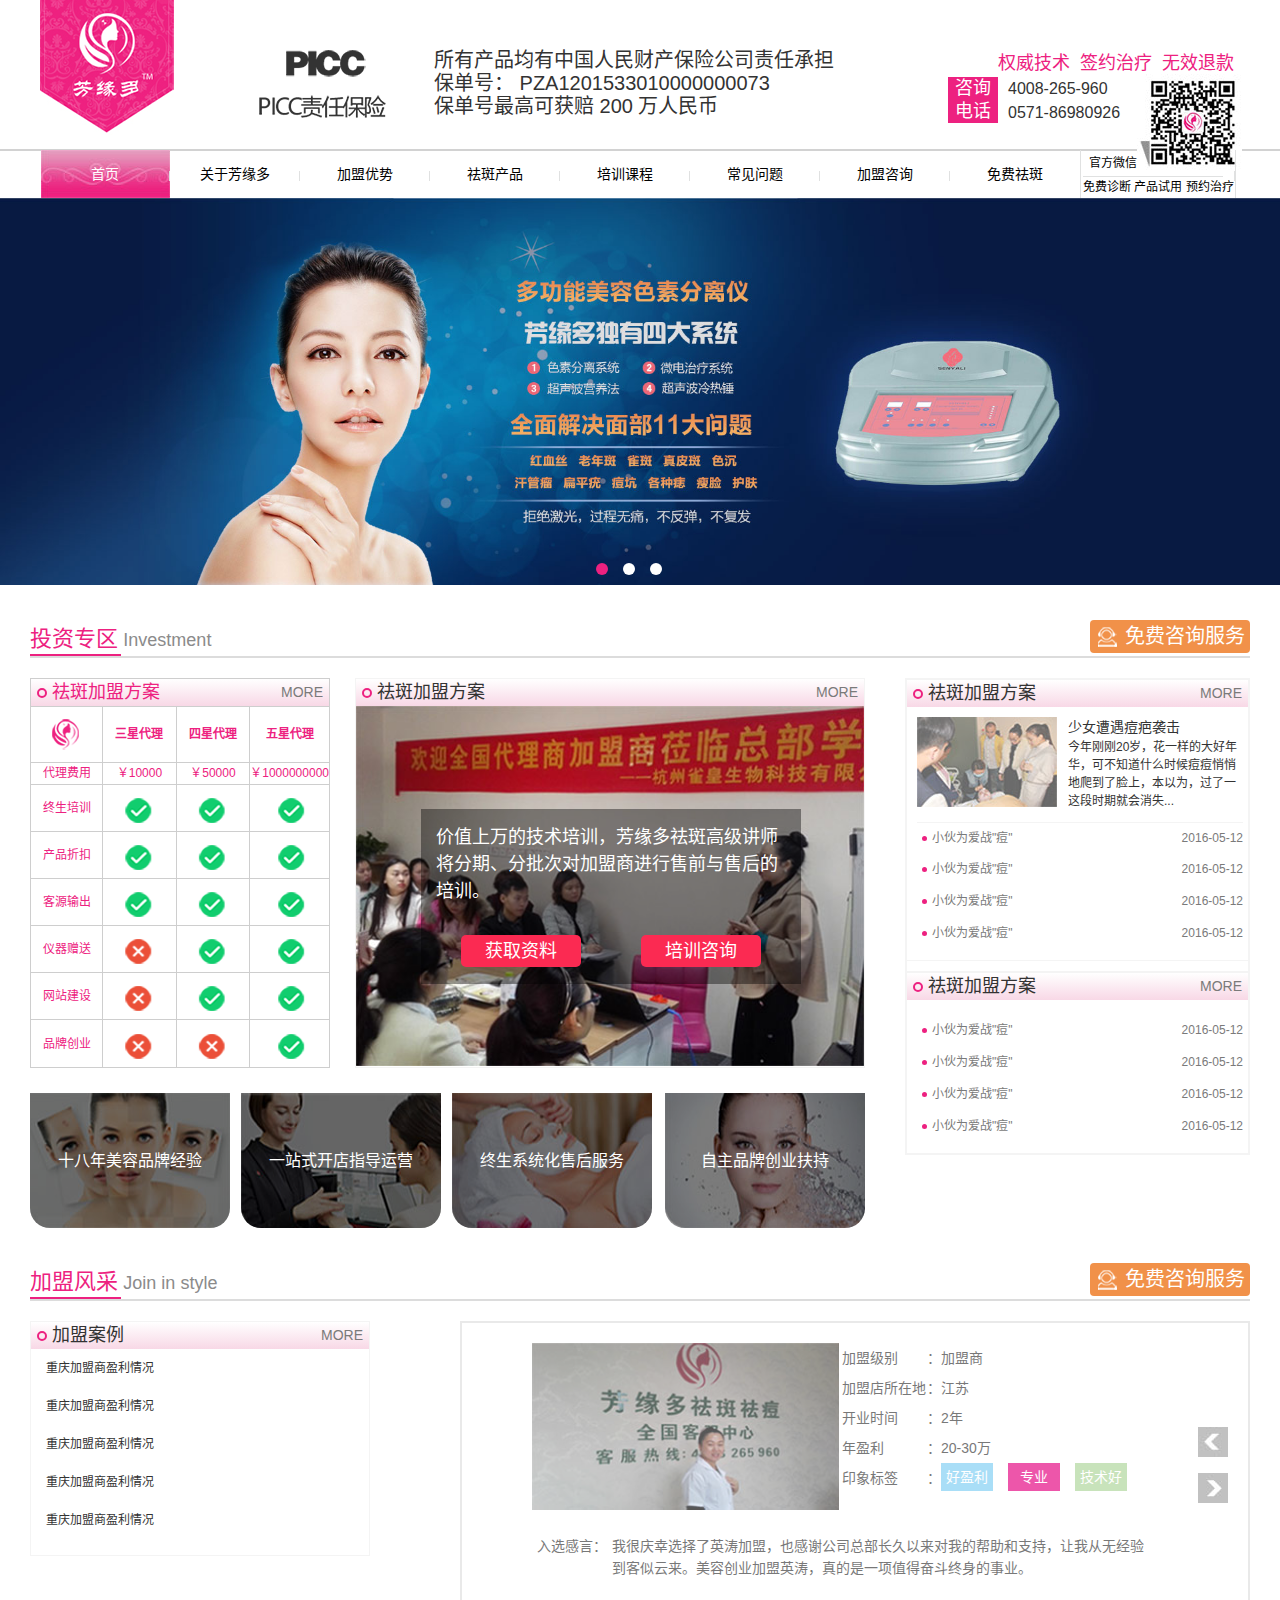
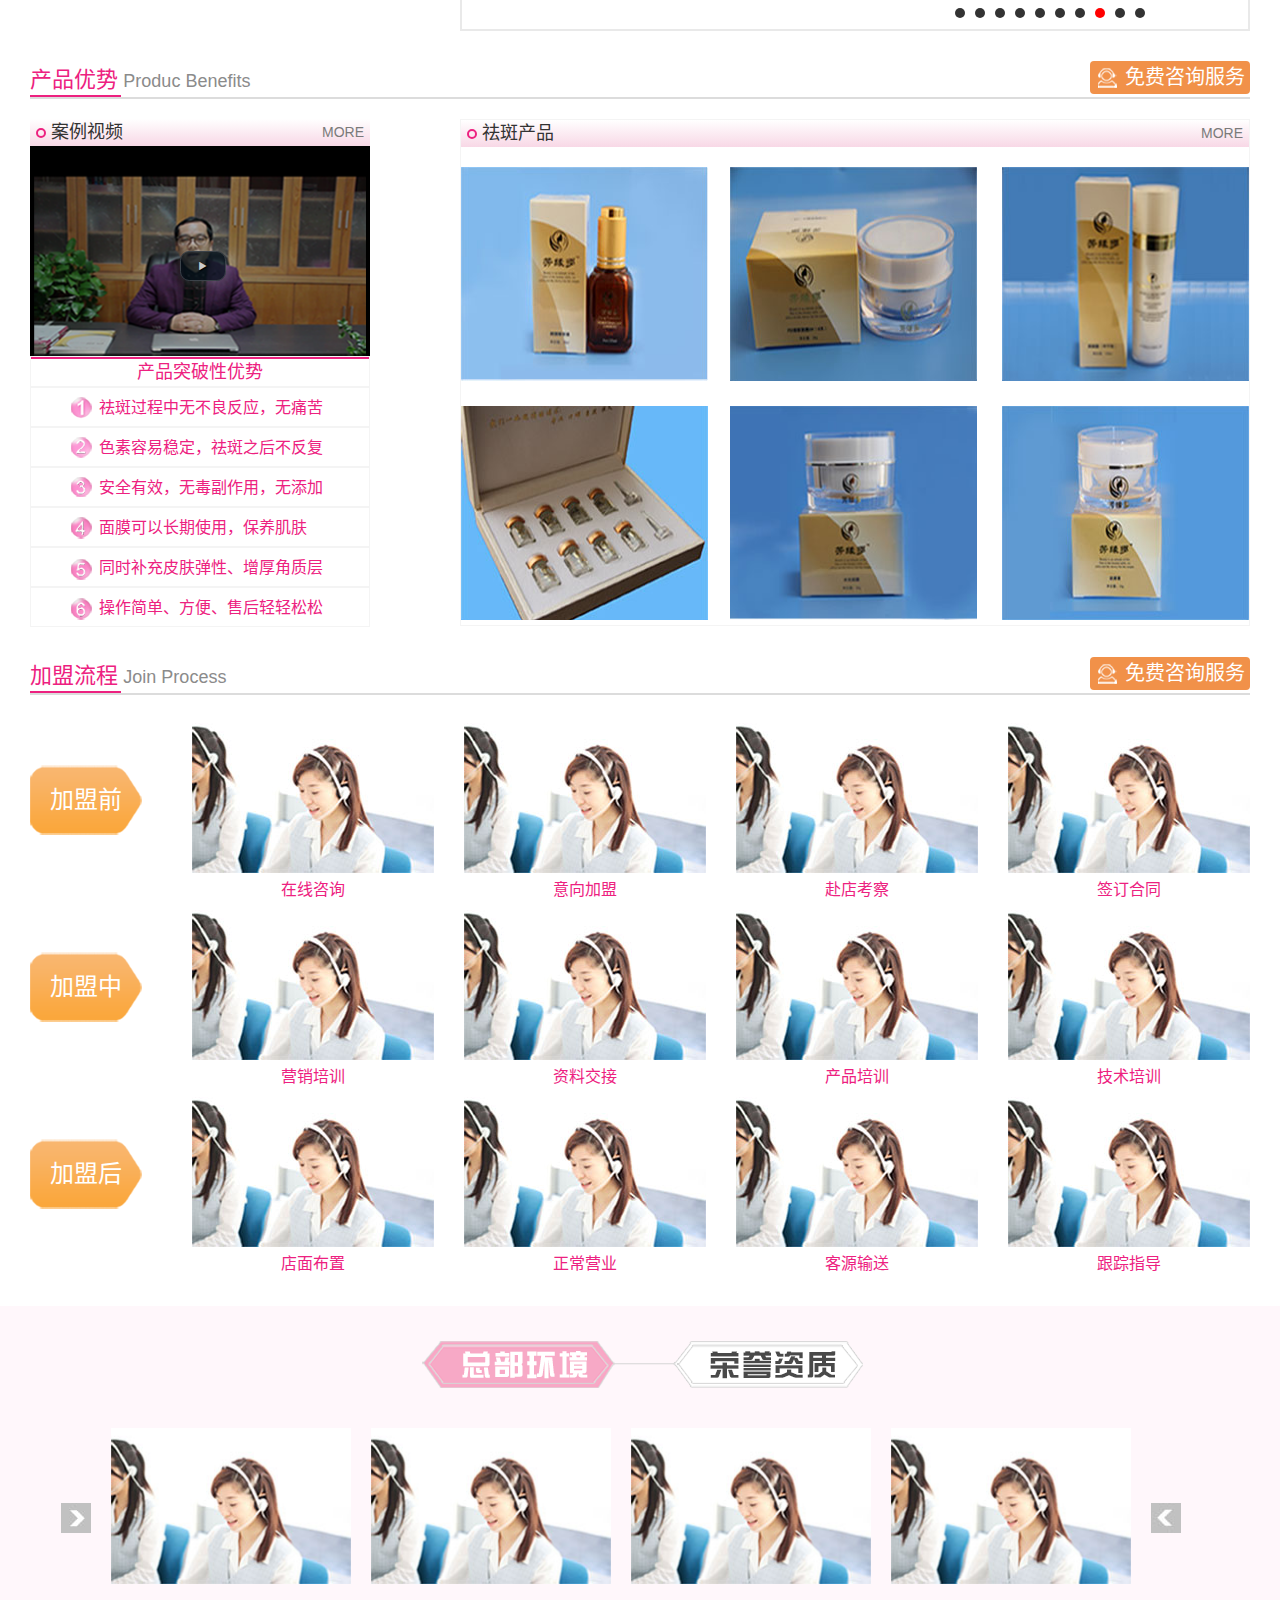
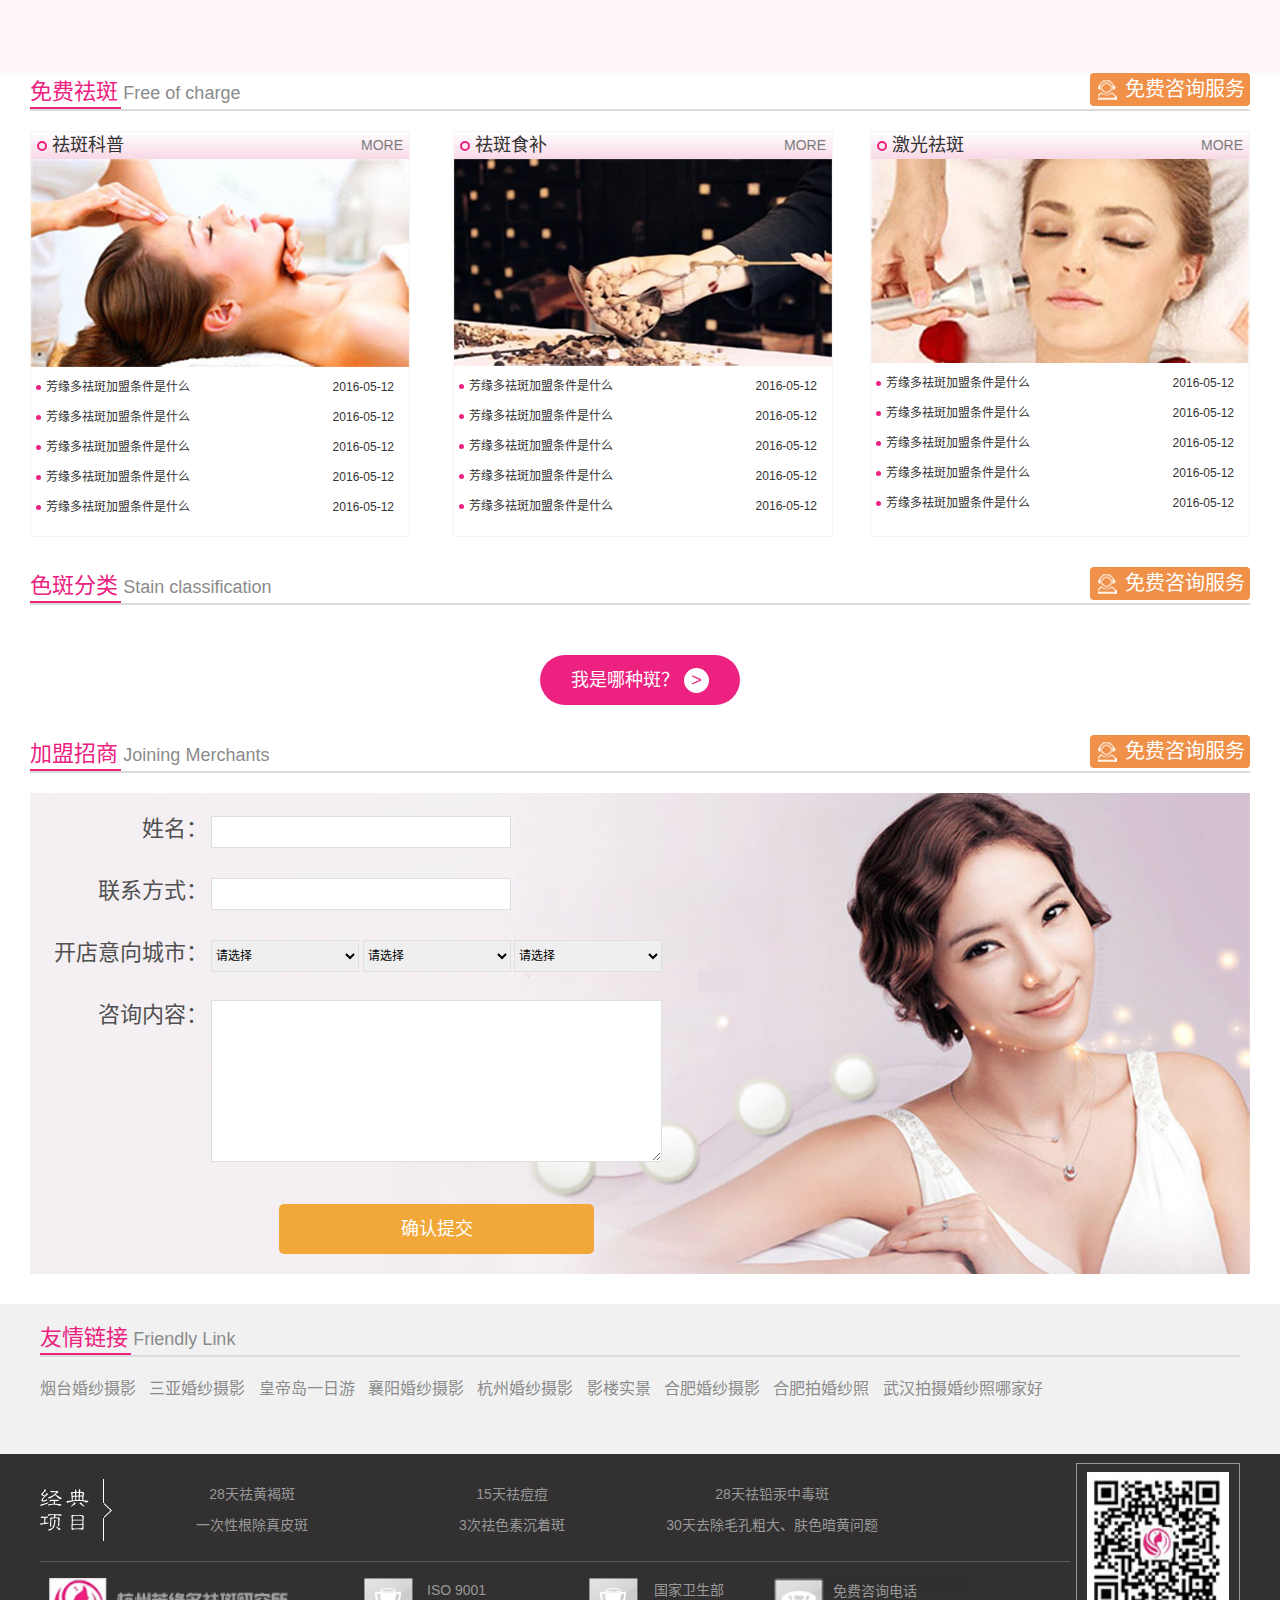
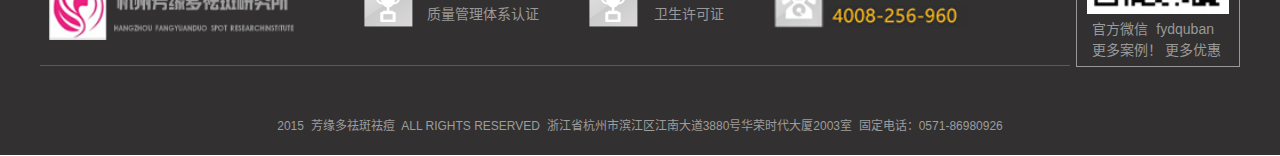
==== commit b5ea5404: "2 sub pages,index add video and pictureScollLeft" ====
--- a/staticPages/index.html
+++ b/staticPages/index.html
@@ -11,9 +11,12 @@
     <!-- <meta name="viewport" content="width=device-width, initial-scale=1.0, user-scalable=yes">-->
     <link rel="stylesheet" href="style/normalize.css">
     <link rel="stylesheet" href="style/main.css">
+    <link href="plugin/videoJS/video-js.min.css" rel="stylesheet" />
     <script src="js/jquery.min.js"></script>
 
-    <script type="text/javascript" src="plugin/SuperSlide/jquery.SuperSlide.2.1.1.js"></script>
+    <script src="plugin/SuperSlide/jquery.SuperSlide.2.1.1.js"></script>
+    <script src="plugin/videoJS/video.js"></script>
+    <script src="js/main.js"></script>
 </head>
 <body>
     <div class="wrapper" id="wrapper">
@@ -63,7 +66,7 @@
                     <a href="">首页</a>
                 </li>
                 <li>
-                    <a href="">关于芳缘多</a>
+                    <a href="pages/aboutus.html">关于芳缘多</a>
                 </li>
                 <li>
                     <a href="">加盟优势</a>
@@ -267,19 +270,19 @@
                         <div class="inv_case">
                             <div class="case_area">
                                 <p>十八年美容品牌经验</p>
-                                <img src="images/sect5-1.jpg">
+                                <img src="images/sect1-2.jpg">
                             </div>
                             <div class="case_area">
-                                <p>十八年美容品牌经验</p>
-                                <img src="images/sect5-1.jpg">
+                                <p>一站式开店指导运营</p>
+                                <img src="images/sect1-3.jpg">
                             </div>
                             <div class="case_area">
-                                <p>十八年美容品牌经验</p>
-                                <img src="images/sect5-1.jpg">
+                                <p>终生系统化售后服务</p>
+                                <img src="images/sect1-4.jpg">
                             </div>
                             <div class="case_area">
-                                <p>十八年美容品牌经验</p>
-                                <img src="images/sect5-1.jpg">
+                                <p>自主品牌创业扶持</p>
+                                <img src="images/sect1-5.jpg">
                             </div>
                         </div>
                     </div>
@@ -292,7 +295,7 @@
                             </h2>
 
                             <div class="inv_bl">
-                                <img src="images/sect1-1.jpg">
+                                <img class="boy" src="images/boy.jpg">
                                 <div class="inv_bl_cont">
                                     <h3>少女遭遇痘疤袭击</h3>
 
@@ -405,7 +408,7 @@
                                             <!-- <h2>福州代理：黄海燕</h2> -->
                                             <div class="jmszshhy">
                                                 <div class="jmszstop">
-                                                    <div class="jmszsleft fl"><img src="images/sect5-1.jpg" width="307" height="167"></div>
+                                                    <div class="jmszsleft fl"><img src="images/sect3-1.jpg" width="307" height="167"></div>
                                                     <div class="jmszsright fr">
                                                         <dl>
                                                             <dd><span>加盟级别</span>：市级代理</dd>
@@ -426,7 +429,7 @@
                                             <!-- <h2>宁夏总代理：柳立春</h2> -->
                                             <div class="jmszshhy">
                                                 <div class="jmszstop">
-                                                    <div class="jmszsleft fl"><img src="images/sect5-1.jpg" width="307" height="167"></div>
+                                                    <div class="jmszsleft fl"><img src="images/sect3-1.jpg" width="307" height="167"></div>
                                                     <div class="jmszsright fr">
                                                         <dl>
                                                             <dd><span>加盟级别</span>：宁夏总代理</dd>
@@ -447,7 +450,7 @@
                                             <!-- <h2>浙江温州市瑞安地区二级代理：柴海燕</h2> -->
                                             <div class="jmszshhy">
                                                 <div class="jmszstop">
-                                                    <div class="jmszsleft fl"><img src="images/sect5-1.jpg" width="307" height="167"></div>
+                                                    <div class="jmszsleft fl"><img src="images/sect3-1.jpg" width="307" height="167"></div>
                                                     <div class="jmszsright fr">
                                                         <dl>
                                                             <dd><span>加盟级别</span>：浙江温州市瑞安地区二级代理</dd>
@@ -468,7 +471,7 @@
                                             <!-- <h2>邱良峰</h2> -->
                                             <div class="jmszshhy">
                                                 <div class="jmszstop">
-                                                    <div class="jmszsleft fl"><img src="images/sect5-1.jpg" width="307" height="167"></div>
+                                                    <div class="jmszsleft fl"><img src="images/sect3-1.jpg" width="307" height="167"></div>
                                                     <div class="jmszsright fr">
                                                         <dl>
                                                             <dd><span>加盟级别</span>：宁波市总代理</dd>
@@ -489,7 +492,7 @@
                                             <!-- <h2>蔡世平</h2> -->
                                             <div class="jmszshhy">
                                                 <div class="jmszstop">
-                                                    <div class="jmszsleft fl"><img src="images/sect5-1.jpg" width="307" height="167"></div>
+                                                    <div class="jmszsleft fl"><img src="images/sect3-1.jpg" width="307" height="167"></div>
                                                     <div class="jmszsright fr">
                                                         <dl>
                                                             <dd><span>加盟级别</span>：加盟商</dd>
@@ -510,7 +513,7 @@
                                             <!-- <h2>张总</h2> -->
                                             <div class="jmszshhy">
                                                 <div class="jmszstop">
-                                                    <div class="jmszsleft fl"><img src="images/sect5-1.jpg" width="307" height="167"></div>
+                                                    <div class="jmszsleft fl"><img src="images/sect3-1.jpg" width="307" height="167"></div>
                                                     <div class="jmszsright fr">
                                                         <dl>
                                                             <dd><span>加盟级别</span>：河北省总代理</dd>
@@ -531,7 +534,7 @@
                                             <!-- <h2>文娟</h2> -->
                                             <div class="jmszshhy">
                                                 <div class="jmszstop">
-                                                    <div class="jmszsleft fl"><img src="images/sect5-1.jpg" width="307" height="167"></div>
+                                                    <div class="jmszsleft fl"><img src="images/sect3-1.jpg" width="307" height="167"></div>
                                                     <div class="jmszsright fr">
                                                         <dl>
                                                             <dd><span>加盟级别</span>：单店加盟</dd>
@@ -552,7 +555,7 @@
                                             <!-- <h2>李女士</h2> -->
                                             <div class="jmszshhy">
                                                 <div class="jmszstop">
-                                                    <div class="jmszsleft fl"><img src="images/sect5-1.jpg" width="307" height="167"></div>
+                                                    <div class="jmszsleft fl"><img src="images/sect3-1.jpg" width="307" height="167"></div>
                                                     <div class="jmszsright fr">
                                                         <dl>
                                                             <dd><span>加盟级别</span>：加盟商</dd>
@@ -573,7 +576,7 @@
                                             <!-- <h2>赵颜</h2> -->
                                             <div class="jmszshhy">
                                                 <div class="jmszstop">
-                                                    <div class="jmszsleft fl"><img src="images/sect5-1.jpg" width="307" height="167"></div>
+                                                    <div class="jmszsleft fl"><img src="images/sect3-1.jpg" width="307" height="167"></div>
                                                     <div class="jmszsright fr">
                                                         <dl>
                                                             <dd><span>加盟级别</span>：单店加盟</dd>
@@ -594,7 +597,7 @@
                                             <!-- <h2>蒲小兰</h2> -->
                                             <div class="jmszshhy">
                                                 <div class="jmszstop">
-                                                    <div class="jmszsleft fl"><img src="images/sect5-1.jpg" width="307" height="167"></div>
+                                                    <div class="jmszsleft fl"><img src="images/sect3-1.jpg" width="307" height="167"></div>
                                                     <div class="jmszsright fr">
                                                         <dl>
                                                             <dd><span>加盟级别</span>：单店加盟</dd>
@@ -637,503 +640,504 @@
                         </h2>
 
                         <div class="video">
-                            <div class="vedio">
-
-                            </div>
-                            <ul class="benefits_menu bdf4">
-                                <h2>产品突破性优势</h2>
-                                <li>
-                                    <a href="">祛斑过程中无不良反应，无痛苦</a>
-                                </li>
-                                <li>
-                                    <a href="">色素容易稳定，祛斑之后不反复</a>
-                                </li>
-                                <li>
-                                    <a href="">安全有效，无毒副作用，无添加</a>
-                                </li>
-                                <li>
-                                    <a href="">面膜可以长期使用，保养肌肤</a>
-                                </li>
-                                <li>
-                                    <a href="">同时补充皮肤弹性、增厚角质层</a>
-                                </li>
-                                <li>
-                                    <a href="">操作简单、方便、售后轻轻松松</a>
-                                </li>
+                            <div class="vedio_container">
+                                <video id="example_video_1" src="images/videos/mov_bbb.mp4" class="video-js vjs-default-skin" controls preload="none" width="340" height="210" poster="images/videocover.png" data-setup="{}"></video>
+                            </div>
+                        </div>
+                        <ul class="benefits_menu bdf4">
+                            <h2>产品突破性优势</h2>
+                            <li>
+                                <a href="">祛斑过程中无不良反应，无痛苦</a>
+                            </li>
+                            <li>
+                                <a href="">色素容易稳定，祛斑之后不反复</a>
+                            </li>
+                            <li>
+                                <a href="">安全有效，无毒副作用，无添加</a>
+                            </li>
+                            <li>
+                                <a href="">面膜可以长期使用，保养肌肤</a>
+                            </li>
+                            <li>
+                                <a href="">同时补充皮肤弹性、增厚角质层</a>
+                            </li>
+                            <li>
+                                <a href="">操作简单、方便、售后轻轻松松</a>
+                            </li>
+                        </ul>
+                    </div>
+                </div>
+                <div class="pro fr bdf4">
+                    <h2 class="bl_title">
+                        <span class="crl_sp"></span>
+                        <span>祛斑产品</span>
+                        <a href="">MORE</a>
+                    </h2>
+                    <div class="pro_area_con clearfix">
+                        <div class="case_area">
+                            <p class="qb_pro">去除雀斑系列&nbsp;解决方案</p>
+                            <img src="images/sect4-1.jpg">
+                        </div>
+                        <div class="case_area">
+                            <p class="qb_pro">去除雀斑系列&nbsp;解决方案</p>
+                            <img src="images/sect4-2.jpg">
+                        </div>
+                        <div class="case_area">
+                            <p class="qb_pro">去除雀斑系列&nbsp;解决方案</p>
+                            <img src="images/sect4-3.jpg">
+                        </div>
+                    </div>
+                    <div class="pro_area_con clearfix">
+
+                        <div class="case_area">
+                            <p class="qb_pro">去除雀斑系列&nbsp;解决方案</p>
+                            <img src="images/sect4-4.jpg">
+                        </div>
+                        <div class="case_area">
+                            <p class="qb_pro">去除雀斑系列&nbsp;解决方案</p>
+                            <img src="images/sect4-5.jpg">
+                        </div>
+                        <div class="case_area">
+                            <p class="qb_pro">去除雀斑系列&nbsp;解决方案</p>
+                            <img src="images/sect4-6.jpg">
+                        </div>
+                    </div>
+                </div>
+        </div>
+        </section>
+        <section class="section section5 joinway clearfix">
+            <div class="sect_title">
+                <p>
+                    <span class="txt_cn col_main">加盟流程</span>
+                    <span class="txt_en">Join Process</span>
+                    <a href="" class="advisory">免费咨询服务</a>
+                </p>
+            </div>
+            <div class="sect_cont clearfix">
+                <div class="join_cont clearfix">
+                    <div class="join_left">加盟前</div>
+                    <div class="case_area_cont">
+                        <div class="case_area">
+                            <img src="images/sect5-1.jpg" />
+                            <p class="col_main txtct">签订合同</p>
+                        </div>
+                        <div class="case_area">
+                            <img src="images/sect5-1.jpg" />
+                            <p class="col_main txtct">赴店考察</p>
+                        </div>
+                        <div class="case_area">
+                            <img src="images/sect5-1.jpg" />
+                            <p class="col_main txtct">意向加盟</p>
+                        </div>
+                        <div class="case_area">
+                            <img src="images/sect5-1.jpg" />
+                            <p class="col_main txtct">在线咨询</p>
+                        </div>
+                    </div>
+                </div>
+                <div class="join_cont clearfix">
+                    <div class="join_left">加盟中</div>
+                    <div class="case_area_cont">
+                        <div class="case_area">
+                            <img src="images/sect5-1.jpg" />
+                            <p class="col_main txtct">技术培训</p>
+                        </div>
+                        <div class="case_area">
+                            <img src="images/sect5-1.jpg" />
+                            <p class="col_main txtct">产品培训</p>
+                        </div>
+                        <div class="case_area">
+                            <img src="images/sect5-1.jpg" />
+                            <p class="col_main txtct">资料交接</p>
+                        </div>
+                        <div class="case_area">
+                            <img src="images/sect5-1.jpg" />
+                            <p class="col_main txtct">营销培训</p>
+                        </div>
+                    </div>
+                </div>
+                <div class="join_cont clearfix">
+                    <div class="join_left">加盟后</div>
+                    <div class="case_area_cont">
+                        <div class="case_area">
+                            <img src="images/sect5-1.jpg" />
+                            <p class="col_main txtct">跟踪指导</p>
+                        </div>
+                        <div class="case_area">
+                            <img src="images/sect5-1.jpg" />
+                            <p class="col_main txtct">客源输送</p>
+                        </div>
+                        <div class="case_area">
+                            <img src="images/sect5-1.jpg" />
+                            <p class="col_main txtct">正常营业</p>
+                        </div>
+                        <div class="case_area">
+                            <img src="images/sect5-1.jpg" />
+                            <p class="col_main txtct">店面布置</p>
+                        </div>
+                    </div>
+                </div>
+            </div>
+        </section>
+        <div class="join_carousel_cont">
+            <div class="join_carousel">
+                <p class="join_carousel_p txtct">
+                    <img src="images/join-title.png" />
+                </p>
+                <div class="content5_2">
+                    <div class="content5_2yp">
+                        <div class="bd">
+                            <ul>
+                                <li class="clone"><img src="images/sect5-1.jpg"></li>
+                                <li><img src="images/sect5-1.jpg"></li>
+                                <li><img src="images/sect5-1.jpg"></li>
+                                <li><img src="images/sect5-1.jpg"></li>
+                                <li><img src="images/sect5-1.jpg"></li>
+                                <li><img src="images/sect5-1.jpg"></li>
+                                <li><img src="images/sect5-1.jpg"></li>
+                                <li><img src="images/sect5-1.jpg"></li>
                             </ul>
                         </div>
-                    </div>
-                    <div class="pro fr bdf4">
-                        <h2 class="bl_title">
-                            <span class="crl_sp"></span>
-                            <span>祛斑产品</span>
-                            <a href="">MORE</a>
-                        </h2>
-                        <div class="pro_area_con clearfix">
-                            <div class="case_area">
-                                <p class="qb_pro">去除雀斑系列&nbsp;解决方案</p>
-                                <img src="images/sect5-1.jpg">
-                            </div>
-                            <div class="case_area">
-                                <p class="qb_pro">去除雀斑系列&nbsp;解决方案</p>
-                                <img src="images/sect5-1.jpg">
-                            </div>
-                            <div class="case_area">
-                                <p class="qb_pro">去除雀斑系列&nbsp;解决方案</p>
-                                <img src="images/sect5-1.jpg">
-                            </div>
-                        </div>
-                        <div class="pro_area_con clearfix">
-
-                            <div class="case_area">
-                                <p class="qb_pro">去除雀斑系列&nbsp;解决方案</p>
-                                <img src="images/sect5-1.jpg">
-                            </div>
-                            <div class="case_area">
-                                <p class="qb_pro">去除雀斑系列&nbsp;解决方案</p>
-                                <img src="images/sect5-1.jpg">
-                            </div>
-                            <div class="case_area">
-                                <p class="qb_pro">去除雀斑系列&nbsp;解决方案</p>
-                                <img src="images/sect5-1.jpg">
-                            </div>
-                        </div>
-                    </div>
-                </div>
-            </section>
-            <section class="section section5 joinway clearfix">
+                        <a class="prev content5_2fx" href="javascript:void(0)"></a> <a class="next content5_2fx" href="javascript:void(0)"></a>
+                    </div>
+                    <script>jQuery(".content5_2yp").slide({ mainCell: ".bd ul", vis: 4, prevCell: ".prev", nextCell: ".next", effect: "leftLoop" });</script>
+                </div>
+            </div>
+        </div>
+        <section class="section section6 frecklefree clearfix">
+            <div class="sect_title">
+                <p>
+                    <span class="txt_cn col_main">免费祛斑</span>
+                    <span class="txt_en">Free of charge</span>
+                    <a href="" class="advisory">免费咨询服务</a>
+                </p>
+            </div>
+            <div class="sect_cont">
+                <div class="charge_bl">
+                    <h2 class="bl_title">
+                        <span class="crl_sp"></span>
+                        <span>祛斑科普</span>
+                        <a href="">MORE</a>
+                    </h2>
+                    <img src="images/sect6-1.jpg" />
+                    <ul>
+                        <li>
+                            <a href="">
+                                芳缘多祛斑加盟条件是什么
+                                <span>2016-05-12</span>
+                            </a>
+                        </li>
+                        <li>
+                            <a href="">
+                                芳缘多祛斑加盟条件是什么
+                                <span>2016-05-12</span>
+                            </a>
+                        </li>
+                        <li>
+                            <a href="">
+                                芳缘多祛斑加盟条件是什么
+                                <span>2016-05-12</span>
+                            </a>
+                        </li>
+                        <li>
+                            <a href="">
+                                芳缘多祛斑加盟条件是什么
+                                <span>2016-05-12</span>
+                            </a>
+                        </li>
+                        <li>
+                            <a href="">
+                                芳缘多祛斑加盟条件是什么
+                                <span>2016-05-12</span>
+                            </a>
+                        </li>
+                    </ul>
+                </div>
+                <div class="charge_bl">
+                    <h2 class="bl_title">
+                        <span class="crl_sp"></span>
+                        <span>祛斑食补</span>
+                        <a href="">MORE</a>
+                    </h2>
+                    <img src="images/sect6-2.jpg" />
+                    <ul>
+                        <li>
+                            <a href="">
+                                芳缘多祛斑加盟条件是什么
+                                <span>2016-05-12</span>
+                            </a>
+                        </li>
+                        <li>
+                            <a href="">
+                                芳缘多祛斑加盟条件是什么
+                                <span>2016-05-12</span>
+                            </a>
+                        </li>
+                        <li>
+                            <a href="">
+                                芳缘多祛斑加盟条件是什么
+                                <span>2016-05-12</span>
+                            </a>
+                        </li>
+                        <li>
+                            <a href="">
+                                芳缘多祛斑加盟条件是什么
+                                <span>2016-05-12</span>
+                            </a>
+                        </li>
+                        <li>
+                            <a href="">
+                                芳缘多祛斑加盟条件是什么
+                                <span>2016-05-12</span>
+                            </a>
+                        </li>
+                    </ul>
+                </div>
+                <div class="charge_bl">
+                    <h2 class="bl_title">
+                        <span class="crl_sp"></span>
+                        <span>激光祛斑</span>
+                        <a href="">MORE</a>
+                    </h2>
+                    <img src="images/sect6-3.jpg" />
+                    <ul>
+                        <li>
+                            <a href="">
+                                芳缘多祛斑加盟条件是什么
+                                <span>2016-05-12</span>
+                            </a>
+                        </li>
+                        <li>
+                            <a href="">
+                                芳缘多祛斑加盟条件是什么
+                                <span>2016-05-12</span>
+                            </a>
+                        </li>
+                        <li>
+                            <a href="">
+                                芳缘多祛斑加盟条件是什么
+                                <span>2016-05-12</span>
+                            </a>
+                        </li>
+                        <li>
+                            <a href="">
+                                芳缘多祛斑加盟条件是什么
+                                <span>2016-05-12</span>
+                            </a>
+                        </li>
+                        <li>
+                            <a href="">
+                                芳缘多祛斑加盟条件是什么
+                                <span>2016-05-12</span>
+                            </a>
+                        </li>
+                    </ul>
+                </div>
+            </div>
+        </section>
+        <section class="section section7 stain clearfix">
+            <div class="sect_title">
+                <p>
+                    <span class="txt_cn col_main">色斑分类</span>
+                    <span class="txt_en">Stain classification</span>
+                    <a href="" class="advisory">免费咨询服务</a>
+                </p>
+            </div>
+            <div class="sect_cont txtct">
+                <!-- <h2>芳缘多Plus分层祛斑——对抗八类色斑难题</h2> -->
+                <!-- <img src="images/sect7-1.jpg"> -->
+                <a href="" class="sect7_link">
+                    我是哪种斑？
+                    <span>></span>
+                </a>
+            </div>
+        </section>
+        <section class="section section8 merchants clearfix">
+            <div class="sect_title">
+                <p>
+                    <span class="txt_cn col_main">加盟招商</span>
+                    <span class="txt_en">Joining Merchants</span>
+                    <a href="" class="advisory">免费咨询服务</a>
+                </p>
+            </div>
+            <div class="sect_cont">
+                <div class="form_cont">
+                    <form class="contact_form">
+                        <ul class="form_menu">
+                            <li>
+                                <span>姓名：</span>
+                                <input type="text">
+                            </li>
+                            <li>
+                                <span>联系方式：</span>
+                                <input type="phone">
+                            </li>
+                            <li>
+                                <span>开店意向城市：</span>
+                                <select id="Province">
+                                    <option option="option1">请选择</option>
+                                    <option option="option2">浙江</option>
+                                    <option option="option3">江苏</option>
+                                </select>
+                                <select id="City">
+                                    <option option="option1">请选择</option>
+                                    <option option="option2">杭州市</option>
+                                    <option option="option3">宁波市</option>
+                                </select>
+                                <select id="county">
+                                    <option option="option1">请选择</option>
+                                    <option option="option2">西湖区</option>
+                                    <option option="option3">余杭区</option>
+                                </select>
+                            </li>
+                            <li class="textarea_li">
+                                <span>咨询内容：</span>
+                                <textarea rows="5"></textarea>
+                            </li>
+                            <li>
+                                <span></span>
+                                <p>
+                                    <button type="button">确认提交</button>
+                                </p>
+                            </li>
+                        </ul>
+                    </form>
+                </div>
+            </div>
+        </section>
+        <section class="section section9 links clearfix">
+            <div class="sect_cont">
                 <div class="sect_title">
                     <p>
-                        <span class="txt_cn col_main">加盟流程</span>
-                        <span class="txt_en">Join Process</span>
-                        <a href="" class="advisory">免费咨询服务</a>
+                        <span class="txt_cn col_main">友情链接</span>
+                        <span class="txt_en">Friendly Link</span>
                     </p>
                 </div>
-                <div class="sect_cont clearfix">
-                    <div class="join_cont clearfix">
-                        <div class="join_left">加盟前</div>
-                        <div class="case_area_cont">
-                            <div class="case_area">
-                                <img src="images/sect5-1.jpg" />
-                                <p class="col_main txtct">签订合同</p>
-                            </div>
-                            <div class="case_area">
-                                <img src="images/sect5-1.jpg" />
-                                <p class="col_main txtct">赴店考察</p>
-                            </div>
-                            <div class="case_area">
-                                <img src="images/sect5-1.jpg" />
-                                <p class="col_main txtct">意向加盟</p>
-                            </div>
-                            <div class="case_area">
-                                <img src="images/sect5-1.jpg" />
-                                <p class="col_main txtct">在线咨询</p>
-                            </div>
-                        </div>
-                    </div>
-                    <div class="join_cont clearfix">
-                        <div class="join_left">加盟中</div>
-                        <div class="case_area_cont">
-                            <div class="case_area">
-                                <img src="images/sect5-1.jpg" />
-                                <p class="col_main txtct">技术培训</p>
-                            </div>
-                            <div class="case_area">
-                                <img src="images/sect5-1.jpg" />
-                                <p class="col_main txtct">产品培训</p>
-                            </div>
-                            <div class="case_area">
-                                <img src="images/sect5-1.jpg" />
-                                <p class="col_main txtct">资料交接</p>
-                            </div>
-                            <div class="case_area">
-                                <img src="images/sect5-1.jpg" />
-                                <p class="col_main txtct">营销培训</p>
-                            </div>
-                        </div>
-                    </div>
-                    <div class="join_cont clearfix">
-                        <div class="join_left">加盟后</div>
-                        <div class="case_area_cont">
-                            <div class="case_area">
-                                <img src="images/sect5-1.jpg" />
-                                <p class="col_main txtct">跟踪指导</p>
-                            </div>
-                            <div class="case_area">
-                                <img src="images/sect5-1.jpg" />
-                                <p class="col_main txtct">客源输送</p>
-                            </div>
-                            <div class="case_area">
-                                <img src="images/sect5-1.jpg" />
-                                <p class="col_main txtct">正常营业</p>
-                            </div>
-                            <div class="case_area">
-                                <img src="images/sect5-1.jpg" />
-                                <p class="col_main txtct">店面布置</p>
-                            </div>
-                        </div>
-                    </div>
-                </div>
-            </section>
-            <div class="join_carousel_cont">
-                <div class="join_carousel">
-                    <p class="join_carousel_p txtct">
-                        <img src="images/join-title.png" />
+                <p class="link_p">
+                    <a href="">烟台婚纱摄影</a>
+                    <a href="">三亚婚纱摄影</a>
+                    <a href="">皇帝岛一日游</a>
+                    <a href="">襄阳婚纱摄影</a>
+                    <a href="">杭州婚纱摄影</a>
+                    <a href="">影楼实景</a>
+                    <a href="">合肥婚纱摄影</a>
+                    <a href="">合肥拍婚纱照</a>
+                    <a href="">武汉拍摄婚纱照哪家好</a>
+                </p>
+            </div>
+        </section>
+    </div>
+    <footer class="footer" id="footer">
+        <div class="footCon">
+            <div class="hWidth">
+                <div class="footLeft">
+                    <div class="footItem">
+                        <div class="footItemL">
+                            <i class="ico xm"></i>
+                        </div>
+                        <div class="footItemR">
+                            <ul class="fIRT">
+                                <li>
+                                    <!--<a href="/yfxm/qqb" target="_blank">5天祛雀斑</a>-->
+                                </li>
+                                <li>
+                                    <a href="/yfxm/qhhb" target="_blank">28天祛黄褐斑</a>
+                                </li>
+                                <li>
+                                    <a href="/yfxm/qzpb" target="_blank">15天祛痘痘</a>
+                                </li>
+                                <!--<li>
+                                    <a href="/yfxm/qssczb" target="_blank">3次祛色素沉着斑</a>
+                                </li>-->
+                                <li>
+                                    <a href="/yfxm/qqgzdb" target="_blank">28天祛铅汞中毒斑</a>
+                                </li>
+                                <!--<li>
+                                    <a href="/yfxm/qdqy" target="_blank">一次性根除真皮斑</a>
+                                </li>-->
+                            </ul>
+                            <ul class="fIRB">
+                                <li>
+                                    <a href="/yfxm/qlnb" target="_blank">一次性根除真皮斑</a>
+                                </li>
+                                <li>
+                                    <a>3次祛色素沉着斑</a>
+                                </li>
+                                <!--<li>
+                                    <a>祛黄美白</a>
+                                </li>-->
+                                <li>
+                                    <a>30天去除毛孔粗大、肤色暗黄问题</a>
+                                </li>
+                                <!--<li>
+                                    <a>祛痣</a>
+                                </li>
+                                <li>
+                                    <a>祛除汗管瘤</a>
+                                </li>-->
+                            </ul>
+                        </div>
+                    </div>
+                    <div class="footSolid"></div>
+                    <div class="footBot">
+                        <div class="footLogo">
+                            <a href="/" target="_blank">
+                                <img src="images/h27.png" width="274" height="62">
+                            </a>
+                        </div>
+                        <div class="footIso">
+                            <div class="fIL">
+                                <a href="http://www.cqc.com.cn/chinese/index.htm" target="_blank">
+                                    <i class="ico iso"></i>
+                                </a>
+                            </div>
+                            <div class="fIR">
+                                <a href="http://www.cqc.com.cn/chinese/index.htm" target="_blank">
+                                    <p>ISO 9001</p>
+
+                                    <p>质量管理体系认证</p>
+                                </a>
+                            </div>
+                        </div>
+                        <div class="footDoc">
+                            <div class="fIL">
+                                <a href="http://www.21wecan.com" target="_blank">
+                                    <img src="images/h28.png" width="50" height="50">
+                                </a>
+                            </div>
+                            <div class="fIR">
+                                <a href="http://www.21wecan.com" target="_blank">
+                                    <p>国家卫生部</p>
+
+                                    <p>卫生许可证</p>
+                                </a>
+                            </div>
+                        </div>
+                        <div class="footTel">
+                            <a>免费咨询电话</a>
+                        </div>
+                    </div>
+                    <div class="footSolid"></div>
+                </div>
+                <div class="footRight">
+                    <p class="footWx">
+                        <img src="images/qrcode.jpg" width="142" height="142" alt="微信">
                     </p>
-                    <div class="content5_2">
-                        <div class="content5_2yp">
-                            <div class="bd">
-                                <ul>
-                                    <li class="clone"><img src="images/sect5-1.jpg"></li>
-                                    <li><img src="images/sect5-1.jpg"></li>
-                                    <li><img src="images/sect5-1.jpg"></li>
-                                    <li><img src="images/sect5-1.jpg"></li>
-                                    <li><img src="images/sect5-1.jpg"></li>
-                                    <li><img src="images/sect5-1.jpg"></li>
-                                    <li><img src="images/sect5-1.jpg"></li>
-                                    <li><img src="images/sect5-1.jpg"></li>
-                                </ul>
-                            </div>
-                            <a class="prev content5_2fx" href="javascript:void(0)"></a> <a class="next content5_2fx" href="javascript:void(0)"></a>
-                        </div>
-                        <script>jQuery(".content5_2yp").slide({ mainCell: ".bd ul", vis: 4, prevCell: ".prev", nextCell: ".next", effect: "leftLoop" });</script>
-                    </div>
+
+                    <p class="fWT">
+                        <a class="fWl">官方微信</a>
+                        <a class="fWr">fydquban</a>
+                    </p>
+
+                    <p class="fWB">
+                        <a class="fWl">更多案例！</a>
+                        <a class="fWr">更多优惠</a>
+                    </p>
                 </div>
             </div>
-            <section class="section section6 frecklefree clearfix">
-                <div class="sect_title">
-                    <p>
-                        <span class="txt_cn col_main">免费祛斑</span>
-                        <span class="txt_en">Free of charge</span>
-                        <a href="" class="advisory">免费咨询服务</a>
-                    </p>
-                </div>
-                <div class="sect_cont">
-                    <div class="charge_bl">
-                        <h2 class="bl_title">
-                            <span class="crl_sp"></span>
-                            <span>祛斑科普</span>
-                            <a href="">MORE</a>
-                        </h2>
-                        <img src="images/sect6-1.jpg" />
-                        <ul>
-                            <li>
-                                <a href="">
-                                    芳缘多祛斑加盟条件是什么
-                                    <span>2016-05-12</span>
-                                </a>
-                            </li>
-                            <li>
-                                <a href="">
-                                    芳缘多祛斑加盟条件是什么
-                                    <span>2016-05-12</span>
-                                </a>
-                            </li>
-                            <li>
-                                <a href="">
-                                    芳缘多祛斑加盟条件是什么
-                                    <span>2016-05-12</span>
-                                </a>
-                            </li>
-                            <li>
-                                <a href="">
-                                    芳缘多祛斑加盟条件是什么
-                                    <span>2016-05-12</span>
-                                </a>
-                            </li>
-                            <li>
-                                <a href="">
-                                    芳缘多祛斑加盟条件是什么
-                                    <span>2016-05-12</span>
-                                </a>
-                            </li>
-                        </ul>
-                    </div>
-                    <div class="charge_bl">
-                        <h2 class="bl_title">
-                            <span class="crl_sp"></span>
-                            <span>祛斑食补</span>
-                            <a href="">MORE</a>
-                        </h2>
-                        <img src="images/sect6-2.jpg" />
-                        <ul>
-                            <li>
-                                <a href="">
-                                    芳缘多祛斑加盟条件是什么
-                                    <span>2016-05-12</span>
-                                </a>
-                            </li>
-                            <li>
-                                <a href="">
-                                    芳缘多祛斑加盟条件是什么
-                                    <span>2016-05-12</span>
-                                </a>
-                            </li>
-                            <li>
-                                <a href="">
-                                    芳缘多祛斑加盟条件是什么
-                                    <span>2016-05-12</span>
-                                </a>
-                            </li>
-                            <li>
-                                <a href="">
-                                    芳缘多祛斑加盟条件是什么
-                                    <span>2016-05-12</span>
-                                </a>
-                            </li>
-                            <li>
-                                <a href="">
-                                    芳缘多祛斑加盟条件是什么
-                                    <span>2016-05-12</span>
-                                </a>
-                            </li>
-                        </ul>
-                    </div>
-                    <div class="charge_bl">
-                        <h2 class="bl_title">
-                            <span class="crl_sp"></span>
-                            <span>激光祛斑</span>
-                            <a href="">MORE</a>
-                        </h2>
-                        <img src="images/sect6-3.jpg" />
-                        <ul>
-                            <li>
-                                <a href="">
-                                    芳缘多祛斑加盟条件是什么
-                                    <span>2016-05-12</span>
-                                </a>
-                            </li>
-                            <li>
-                                <a href="">
-                                    芳缘多祛斑加盟条件是什么
-                                    <span>2016-05-12</span>
-                                </a>
-                            </li>
-                            <li>
-                                <a href="">
-                                    芳缘多祛斑加盟条件是什么
-                                    <span>2016-05-12</span>
-                                </a>
-                            </li>
-                            <li>
-                                <a href="">
-                                    芳缘多祛斑加盟条件是什么
-                                    <span>2016-05-12</span>
-                                </a>
-                            </li>
-                            <li>
-                                <a href="">
-                                    芳缘多祛斑加盟条件是什么
-                                    <span>2016-05-12</span>
-                                </a>
-                            </li>
-                        </ul>
-                    </div>
-                </div>
-            </section>
-            <section class="section section7 stain clearfix">
-                <div class="sect_title">
-                    <p>
-                        <span class="txt_cn col_main">色斑分类</span>
-                        <span class="txt_en">Stain classification</span>
-                        <a href="" class="advisory">免费咨询服务</a>
-                    </p>
-                </div>
-                <div class="sect_cont txtct">
-                    <!-- <h2>芳缘多Plus分层祛斑——对抗八类色斑难题</h2> -->
-                    <!-- <img src="images/sect7-1.jpg"> -->
-                    <a href="" class="sect7_link">
-                        我是哪种斑？
-                        <span>></span>
-                    </a>
-                </div>
-            </section>
-            <section class="section section8 merchants clearfix">
-                <div class="sect_title">
-                    <p>
-                        <span class="txt_cn col_main">加盟招商</span>
-                        <span class="txt_en">Joining Merchants</span>
-                        <a href="" class="advisory">免费咨询服务</a>
-                    </p>
-                </div>
-                <div class="sect_cont">
-                    <div class="form_cont">
-                        <form class="contact_form">
-                            <ul class="form_menu">
-                                <li>
-                                    <span>姓名：</span>
-                                    <input type="text">
-                                </li>
-                                <li>
-                                    <span>联系方式：</span>
-                                    <input type="phone">
-                                </li>
-                                <li>
-                                    <span>开店意向城市：</span>
-                                    <select id="Province">
-                                        <option option="option1">请选择</option>
-                                        <option option="option2">浙江</option>
-                                        <option option="option3">江苏</option>
-                                    </select>
-                                    <select id="City">
-                                        <option option="option1">请选择</option>
-                                        <option option="option2">杭州市</option>
-                                        <option option="option3">宁波市</option>
-                                    </select>
-                                    <select id="county">
-                                        <option option="option1">请选择</option>
-                                        <option option="option2">西湖区</option>
-                                        <option option="option3">余杭区</option>
-                                    </select>
-                                </li>
-                                <li class="textarea_li">
-                                    <span>咨询内容：</span>
-                                    <textarea rows="5"></textarea>
-                                </li>
-                                <li>
-                                    <span></span>
-                                    <p>
-                                        <button type="button">确认提交</button>
-                                    </p>
-                                </li>
-                            </ul>
-                        </form>
-                    </div>
-                </div>
-            </section>
-            <section class="section section9 links clearfix">
-                <div class="sect_cont">
-                    <div class="sect_title">
-                        <p>
-                            <span class="txt_cn col_main">友情链接</span>
-                            <span class="txt_en">Friendly Link</span>
-                        </p>
-                    </div>
-                    <p class="link_p">
-                        <a href="">烟台婚纱摄影</a>
-                        <a href="">三亚婚纱摄影</a>
-                        <a href="">皇帝岛一日游</a>
-                        <a href="">襄阳婚纱摄影</a>
-                        <a href="">杭州婚纱摄影</a>
-                        <a href="">影楼实景</a>
-                        <a href="">合肥婚纱摄影</a>
-                        <a href="">合肥拍婚纱照</a>
-                        <a href="">武汉拍摄婚纱照哪家好</a>
-                    </p>
-                </div>
-            </section>
+            <div class="footGrant">2015&nbsp;&nbsp;芳缘多祛斑祛痘&nbsp;&nbsp;All Rights Reserved&nbsp;&nbsp;浙江省杭州市滨江区江南大道3880号华荣时代大厦2003室&nbsp;&nbsp;固定电话：0571-86980926</div>
         </div>
-        <footer class="footer" id="footer">
-            <div class="footCon">
-                <div class="hWidth">
-                    <div class="footLeft">
-                        <div class="footItem">
-                            <div class="footItemL">
-                                <i class="ico xm"></i>
-                            </div>
-                            <div class="footItemR">
-                                <ul class="fIRT">
-                                    <li>
-                                        <!--<a href="/yfxm/qqb" target="_blank">5天祛雀斑</a>-->
-                                    </li>
-                                    <li>
-                                        <a href="/yfxm/qhhb" target="_blank">28天祛黄褐斑</a>
-                                    </li>
-                                    <li>
-                                        <a href="/yfxm/qzpb" target="_blank">15天祛痘痘</a>
-                                    </li>
-                                    <!--<li>
-                                        <a href="/yfxm/qssczb" target="_blank">3次祛色素沉着斑</a>
-                                    </li>-->
-                                    <li>
-                                        <a href="/yfxm/qqgzdb" target="_blank">28天祛铅汞中毒斑</a>
-                                    </li>
-                                    <!--<li>
-                                        <a href="/yfxm/qdqy" target="_blank">一次性根除真皮斑</a>
-                                    </li>-->
-                                </ul>
-                                <ul class="fIRB">
-                                    <li>
-                                        <a href="/yfxm/qlnb" target="_blank">一次性根除真皮斑</a>
-                                    </li>
-                                    <li>
-                                        <a>3次祛色素沉着斑</a>
-                                    </li>
-                                    <!--<li>
-                                        <a>祛黄美白</a>
-                                    </li>-->
-                                    <li>
-                                        <a>30天去除毛孔粗大、肤色暗黄问题</a>
-                                    </li>
-                                    <!--<li>
-                                        <a>祛痣</a>
-                                    </li>
-                                    <li>
-                                        <a>祛除汗管瘤</a>
-                                    </li>-->
-                                </ul>
-                            </div>
-                        </div>
-                        <div class="footSolid"></div>
-                        <div class="footBot">
-                            <div class="footLogo">
-                                <a href="/" target="_blank">
-                                    <img src="images/h27.png" width="274" height="62">
-                                </a>
-                            </div>
-                            <div class="footIso">
-                                <div class="fIL">
-                                    <a href="http://www.cqc.com.cn/chinese/index.htm" target="_blank">
-                                        <i class="ico iso"></i>
-                                    </a>
-                                </div>
-                                <div class="fIR">
-                                    <a href="http://www.cqc.com.cn/chinese/index.htm" target="_blank">
-                                        <p>ISO 9001</p>
-
-                                        <p>质量管理体系认证</p>
-                                    </a>
-                                </div>
-                            </div>
-                            <div class="footDoc">
-                                <div class="fIL">
-                                    <a href="http://www.21wecan.com" target="_blank">
-                                        <img src="images/h28.png" width="50" height="50">
-                                    </a>
-                                </div>
-                                <div class="fIR">
-                                    <a href="http://www.21wecan.com" target="_blank">
-                                        <p>国家卫生部</p>
-
-                                        <p>卫生许可证</p>
-                                    </a>
-                                </div>
-                            </div>
-                            <div class="footTel">
-                                <a>免费咨询电话</a>
-                            </div>
-                        </div>
-                        <div class="footSolid"></div>
-                    </div>
-                    <div class="footRight">
-                        <p class="footWx">
-                            <img src="images/qrcode.jpg" width="142" height="142" alt="微信">
-                        </p>
-
-                        <p class="fWT">
-                            <a class="fWl">官方微信</a>
-                            <a class="fWr">fydquban</a>
-                        </p>
-
-                        <p class="fWB">
-                            <a class="fWl">更多案例！</a>
-                            <a class="fWr">更多优惠</a>
-                        </p>
-                    </div>
-                </div>
-                <div class="footGrant">2015&nbsp;&nbsp;芳缘多祛斑祛痘&nbsp;&nbsp;All Rights Reserved&nbsp;&nbsp;浙江省杭州市滨江区江南大道3880号华荣时代大厦2003室&nbsp;&nbsp;固定电话：0571-86980926</div>
-            </div>
-        </footer>
+    </footer>
     </div>
 </body>
 </html>--- a/staticPages/style/main.css
+++ b/staticPages/style/main.css
@@ -82,7 +82,7 @@
     text-align: center;
 }
 .col_main {
-    color: #e03082;
+    color: #ed2180;
 }
 
 /*清除浮动*/
@@ -152,7 +152,7 @@
     width: 50px;
     height: 50px;
     color: #fff;
-    background: #e03082;
+    background: #ed2180;
     font-size: 16px;
 }
 .ad_ph_num {
@@ -171,7 +171,7 @@
     font-size: 18px;
     color: #fff;
     text-align: center;
-    background: #e03082;
+    background: #ed2180;
 }
 .picc_code {
     position: absolute;
@@ -259,7 +259,7 @@
     cursor: pointer;
 }
 .sb_nav li.on {
-    background: #e03082;
+    background: #ed2180;
     /*color: #fff;*/
 }
 .slideBox1 .bd {
@@ -285,7 +285,7 @@
     width: 10px;
     height: 10px;
     border-radius: 100%;
-    border:2px solid #e03082;
+    border:2px solid #ed2180;
 }
 .txt_cn{
     font-size: 22px;
@@ -299,7 +299,7 @@
     position: absolute;
     bottom: -5px;
     left:0px;
-    border-bottom: 2px solid #e03082;
+    border-bottom: 2px solid #ed2180;
 }
 .txt_en{
     font-size: 18px;
@@ -345,7 +345,7 @@
 .inv_table{
     width: 300px;
     height: 390px;
-    color: #e03082;
+    color: #ed2180;
     border-collapse: collapse;
     text-align: center;
 }
@@ -417,6 +417,10 @@
 .inv_bl img{
     width: 140px;
     height: 90px;
+    opacity: 0.6;
+}
+.inv_bl img:hover{
+    opacity: 1;
 }
 .inv_bl_cont{
     display: inline-block;
@@ -542,15 +546,24 @@
 .jmszs .hd ul li.on{ background:#f00;}
 
 /*Section4 Style*/
+.video{
+    position: relative;
+    width: 340px;
+    height: 210px;
+}
+.vedio_container .vjs-default-skin .vjs-big-play-button{
+    right: 12.5em;
+    bottom: 6.5em;
+}
 .section4 .inv_pro {
     width: 340px;
 }
 .benefits_menu{
-    color: #e03082;
+    color: #ed2180;
 }
 .benefits_menu h2{
     text-align: center;
-    border-top: 2px solid #e03082;
+    border-top: 2px solid #ed2180;
     font-size: 18px;
 }
 .benefits_menu li {
@@ -563,7 +576,7 @@
     display: inline-block;
     border-top: 2px solid #f4f4f4;
     text-align: left;
-    color: #e03082;
+    color: #ed2180;
     font-size: 16px;
     padding-left: 68px;
     position: relative;
@@ -602,7 +615,7 @@
 .section4 .case_area{
     position: relative;
     float: left;
-    margin:0 31px 0 0; 
+    margin:0 22px 0 0; 
 }
 .pro_area_con {
     margin-top: 20px;
@@ -612,12 +625,13 @@
     margin-right: 0;
 }
 .section4 .case_area img{
-    width: 100%;
+    width: 247px;
+    height: 214px;
 }
 .qb_pro{
     display: none;
     position: absolute;
-    bottom: 0;
+    bottom: 4px;
     left: 0;
     text-align: center;
     color: #fff;
@@ -663,7 +677,7 @@
     height: 5px;
     left:5px;
     top: 13px;
-    background: #e03082;
+    background: #ed2180;
     border-radius: 100%;
 }
 .charge_bl ul li a:hover{
@@ -712,17 +726,17 @@
 .join_carousel_p{
     margin-top: 30px;
 }
-.content5_2{width:1200px; margin:0 auto;/* padding-top:21px;*/}
-.content5_2 .content5_2yp{width:1198px; height:220px; margin:0 auto; /*background:#FFF; border:1px solid #dcdcdc; box-shadow:0px 3px 0px #c8c8c7; */overflow:hidden; position:relative;}
-.content5_2 .content5_2yp .bd{width:1098px; margin:0 auto; /*border-left:1px solid #dcdcdc; border-right:1px solid #dcdcdc; */height:220px;}
+/*.content5_2{width:1200px; margin:0 auto;}*/
+.content5_2 .content5_2yp{width:1198px; height:220px; margin:0 auto; overflow:hidden; position:relative;}
+.content5_2 .content5_2yp .bd{width:1098px; margin:0 auto; height:220px;}
 .content5_2 .content5_2yp .bd ul{overflow:hidden;}
-.content5_2 .content5_2yp .bd ul li{ padding-top:35px; padding-left:20px; width:280px; float:left;}
+.content5_2 .content5_2yp .bd ul li{ padding-top:35px; /*padding-left:20px;*/margin-left:20px;/* width:280px;*/ float:left;}
 .content5_2 .content5_2yp .bd ul li img{
-    width: 100%;
+    width: 240px;
 }
 /*.content5_2 .content5_2yp .bd ul li p{font-size:14px; line-height:30px; text-align:center;}*/
 .content5_2fx{position:absolute; width:30px; height:85px; top:110px;text-align:center; font-size:30px; line-height:85px;color:#FFF; font-weight:bold;}
-.content5_2 .content5_2yp .prev{right:20px; background:url(../images/qbqdimg64.jpg) no-repeat;}
+.content5_2 .content5_2yp .prev{right:58px; background:url(../images/qbqdimg64.jpg) no-repeat;}
 .content5_2 .content5_2yp .next{left:20px; background:url(../images/qbqdimg60.jpg) no-repeat;}
 .content5_2 .content5_2yp .prev:hover{background:url(../images/qbqdimg61.jpg) no-repeat;}
 .content5_2 .content5_2yp .next:hover{background:url(../images/qbqdimg65.jpg) no-repeat;}
@@ -745,7 +759,7 @@
     text-align: center;
     font-size: 18px;
     color: #fff;
-    background:#e03082;
+    background:#ed2180;
     border-radius: 30px; 
 }
 .sect7_link span{
@@ -753,7 +767,7 @@
     width: 25px;
     line-height: 25px;
     border-radius: 100%;
-    color:#e03082;
+    color:#ed2180;
     background: #fff;
 }
 /* 加入我们*/
@@ -796,6 +810,7 @@
 }
 .form_menu .textarea_li span{
     vertical-align:140px;
+    vertical-align:0\0;
 }
 .form_menu li textarea{
     width:451px;
@@ -1014,8 +1029,15 @@
 .icon{
     width: 100%;
     height: 100%;
-    display: block;
+    display: inline-block;
     background: url(../images/cbg.png) no-repeat center center;
+}
+td .icon{
+   
+    height: 35px;
+}
+tr td:last-child .icon{
+    background-position: -192px -173px;
 }
 .icon-logo{
     height: 50px;
--- a/staticPages/plugin/videoJS/video-js.min.css
+++ b/staticPages/plugin/videoJS/video-js.min.css
@@ -0,0 +1,5 @@
+/*!
+Video.js Default Styles (http://videojs.com)
+Version 4.5.1
+Create your own skin at http://designer.videojs.com
+*/.vjs-default-skin{color:#ccc}@font-face{font-family:VideoJS;src:url(font/vjs.eot);src:url(font/vjs.eot?#iefix) format('embedded-opentype'),url(font/vjs.woff) format('woff'),url(font/vjs.ttf) format('truetype');font-weight:400;font-style:normal}.vjs-default-skin .vjs-slider{outline:0;position:relative;cursor:pointer;padding:0;background-color:#333;background-color:rgba(51,51,51,.9)}.vjs-default-skin .vjs-slider:focus{-webkit-box-shadow:0 0 2em #fff;-moz-box-shadow:0 0 2em #fff;box-shadow:0 0 2em #fff}.vjs-default-skin .vjs-slider-handle{position:absolute;left:0;top:0}.vjs-default-skin .vjs-slider-handle:before{content:"\e009";font-family:VideoJS;font-size:1em;line-height:1;text-align:center;text-shadow:0 0 1em #fff;position:absolute;top:0;left:0;-webkit-transform:rotate(-45deg);-moz-transform:rotate(-45deg);-ms-transform:rotate(-45deg);-o-transform:rotate(-45deg);transform:rotate(-45deg)}.vjs-default-skin .vjs-control-bar{display:none;position:absolute;bottom:0;left:0;right:0;height:3em;background-color:#07141e;background-color:rgba(7,20,30,.7)}.vjs-default-skin.vjs-has-started .vjs-control-bar{display:block;visibility:visible;opacity:1;-webkit-transition:visibility .1s,opacity .1s;-moz-transition:visibility .1s,opacity .1s;-o-transition:visibility .1s,opacity .1s;transition:visibility .1s,opacity .1s}.vjs-default-skin.vjs-has-started.vjs-user-inactive.vjs-playing .vjs-control-bar{display:block;visibility:hidden;opacity:0;-webkit-transition:visibility 1s,opacity 1s;-moz-transition:visibility 1s,opacity 1s;-o-transition:visibility 1s,opacity 1s;transition:visibility 1s,opacity 1s}.vjs-default-skin.vjs-controls-disabled .vjs-control-bar{display:none}.vjs-default-skin.vjs-using-native-controls .vjs-control-bar{display:none}@media \0screen{.vjs-default-skin.vjs-user-inactive.vjs-playing .vjs-control-bar :before{content:""}}.vjs-default-skin .vjs-control{outline:0;position:relative;float:left;text-align:center;margin:0;padding:0;height:3em;width:4em}.vjs-default-skin .vjs-control:before{font-family:VideoJS;font-size:1.5em;line-height:2;position:absolute;top:0;left:0;width:100%;height:100%;text-align:center;text-shadow:1px 1px 1px rgba(0,0,0,.5)}.vjs-default-skin .vjs-control:focus:before,.vjs-default-skin .vjs-control:hover:before{text-shadow:0 0 1em #fff}.vjs-default-skin .vjs-control:focus{}.vjs-default-skin .vjs-control-text{border:0;clip:rect(0 0 0 0);height:1px;margin:-1px;overflow:hidden;padding:0;position:absolute;width:1px}.vjs-default-skin .vjs-play-control{width:5em;cursor:pointer}.vjs-default-skin .vjs-play-control:before{content:"\e001"}.vjs-default-skin.vjs-playing .vjs-play-control:before{content:"\e002"}.vjs-default-skin .vjs-mute-control,.vjs-default-skin .vjs-volume-menu-button{cursor:pointer;float:right}.vjs-default-skin .vjs-mute-control:before,.vjs-default-skin .vjs-volume-menu-button:before{content:"\e006"}.vjs-default-skin .vjs-mute-control.vjs-vol-0:before,.vjs-default-skin .vjs-volume-menu-button.vjs-vol-0:before{content:"\e003"}.vjs-default-skin .vjs-mute-control.vjs-vol-1:before,.vjs-default-skin .vjs-volume-menu-button.vjs-vol-1:before{content:"\e004"}.vjs-default-skin .vjs-mute-control.vjs-vol-2:before,.vjs-default-skin .vjs-volume-menu-button.vjs-vol-2:before{content:"\e005"}.vjs-default-skin .vjs-volume-control{width:5em;float:right}.vjs-default-skin .vjs-volume-bar{width:5em;height:.6em;margin:1.1em auto 0}.vjs-default-skin .vjs-volume-menu-button .vjs-menu-content{height:2.9em}.vjs-default-skin .vjs-volume-level{position:absolute;top:0;left:0;height:.5em;background:#66a8cc url([data-uri]) -50% 0 repeat}.vjs-default-skin .vjs-volume-bar .vjs-volume-handle{width:.5em;height:.5em}.vjs-default-skin .vjs-volume-handle:before{font-size:.9em;top:-.2em;left:-.2em;width:1em;height:1em}.vjs-default-skin .vjs-volume-menu-button .vjs-menu .vjs-menu-content{width:6em;left:-4em}.vjs-default-skin .vjs-progress-control{position:absolute;left:0;right:0;width:auto;font-size:.3em;height:1em;top:-1em;-webkit-transition:all .4s;-moz-transition:all .4s;-o-transition:all .4s;transition:all .4s}.vjs-default-skin:hover .vjs-progress-control{font-size:.9em;-webkit-transition:all .2s;-moz-transition:all .2s;-o-transition:all .2s;transition:all .2s}.vjs-default-skin .vjs-progress-holder{height:100%}.vjs-default-skin .vjs-progress-holder .vjs-play-progress,.vjs-default-skin .vjs-progress-holder .vjs-load-progress{position:absolute;display:block;height:100%;margin:0;padding:0;left:0;top:0}.vjs-default-skin .vjs-play-progress{background:#66a8cc url([data-uri]) -50% 0 repeat}.vjs-default-skin .vjs-load-progress{background:#646464;background:rgba(255,255,255,.4)}.vjs-default-skin .vjs-seek-handle{width:1.5em;height:100%}.vjs-default-skin .vjs-seek-handle:before{padding-top:.1em}.vjs-default-skin .vjs-time-controls{font-size:1em;line-height:3em}.vjs-default-skin .vjs-current-time{float:left}.vjs-default-skin .vjs-duration{float:left}.vjs-default-skin .vjs-remaining-time{display:none;float:left}.vjs-time-divider{float:left;line-height:3em}.vjs-default-skin .vjs-fullscreen-control{width:3.8em;cursor:pointer;float:right}.vjs-default-skin .vjs-fullscreen-control:before{content:"\e000"}.vjs-default-skin.vjs-fullscreen .vjs-fullscreen-control:before{content:"\e00b"}.vjs-default-skin .vjs-big-play-button{right:.5em;bottom:.5em;font-size:1.15em;display:block;z-index:2;position:absolute;width:4em;height:2.6em;text-align:center;vertical-align:middle;cursor:pointer;opacity:1;background-color:#07141e;background-color:rgba(7,20,30,.7);border:.1em solid #3b4249;-webkit-border-radius:.8em;-moz-border-radius:.8em;border-radius:.8em;-webkit-box-shadow:0 0 1em rgba(255,255,255,.25);-moz-box-shadow:0 0 1em rgba(255,255,255,.25);box-shadow:0 0 1em rgba(255,255,255,.25);-webkit-transition:all .4s;-moz-transition:all .4s;-o-transition:all .4s;transition:all .4s}.vjs-default-skin.vjs-big-play-centered .vjs-big-play-button{left:50%;margin-left:-2.1em;top:50%;margin-top:-1.4000000000000001em}.vjs-default-skin.vjs-controls-disabled .vjs-big-play-button{display:none}.vjs-default-skin.vjs-has-started .vjs-big-play-button{display:none}.vjs-default-skin.vjs-using-native-controls .vjs-big-play-button{display:none}.vjs-default-skin:hover .vjs-big-play-button,.vjs-default-skin .vjs-big-play-button:focus{outline:0;border-color:#fff;background-color:#505050;background-color:rgba(50,50,50,.75);-webkit-box-shadow:0 0 3em #fff;-moz-box-shadow:0 0 3em #fff;box-shadow:0 0 3em #fff;-webkit-transition:all 0s;-moz-transition:all 0s;-o-transition:all 0s;transition:all 0s}.vjs-default-skin .vjs-big-play-button:before{content:"\e001";font-family:VideoJS;line-height:2.6em;text-shadow:.05em .05em .1em #000;text-align:center;position:absolute;left:0;width:100%;height:100%}.vjs-loading-spinner{display:none;position:absolute;top:50%;left:50%;font-size:4em;line-height:1;width:1em;height:1em;margin-left:-.5em;margin-top:-.5em;opacity:.75;-webkit-animation:spin 1.5s infinite linear;-moz-animation:spin 1.5s infinite linear;-o-animation:spin 1.5s infinite linear;animation:spin 1.5s infinite linear}.vjs-default-skin .vjs-loading-spinner:before{content:"\e01e";font-family:VideoJS;position:absolute;top:0;left:0;width:1em;height:1em;text-align:center;text-shadow:0 0 .1em #000}@-moz-keyframes spin{0%{-moz-transform:rotate(0deg)}100%{-moz-transform:rotate(359deg)}}@-webkit-keyframes spin{0%{-webkit-transform:rotate(0deg)}100%{-webkit-transform:rotate(359deg)}}@-o-keyframes spin{0%{-o-transform:rotate(0deg)}100%{-o-transform:rotate(359deg)}}@keyframes spin{0%{transform:rotate(0deg)}100%{transform:rotate(359deg)}}.vjs-default-skin .vjs-menu-button{float:right;cursor:pointer}.vjs-default-skin .vjs-menu{display:none;position:absolute;bottom:0;left:0;width:0;height:0;margin-bottom:3em;border-left:2em solid transparent;border-right:2em solid transparent;border-top:1.55em solid #000;border-top-color:rgba(7,40,50,.5)}.vjs-default-skin .vjs-menu-button .vjs-menu .vjs-menu-content{display:block;padding:0;margin:0;position:absolute;width:10em;bottom:1.5em;max-height:15em;overflow:auto;left:-5em;background-color:#07141e;background-color:rgba(7,20,30,.7);-webkit-box-shadow:-.2em -.2em .3em rgba(255,255,255,.2);-moz-box-shadow:-.2em -.2em .3em rgba(255,255,255,.2);box-shadow:-.2em -.2em .3em rgba(255,255,255,.2)}.vjs-default-skin .vjs-menu-button:hover .vjs-menu{display:block}.vjs-default-skin .vjs-menu-button ul li{list-style:none;margin:0;padding:.3em 0;line-height:1.4em;font-size:1.2em;text-align:center;text-transform:lowercase}.vjs-default-skin .vjs-menu-button ul li.vjs-selected{background-color:#000}.vjs-default-skin .vjs-menu-button ul li:focus,.vjs-default-skin .vjs-menu-button ul li:hover,.vjs-default-skin .vjs-menu-button ul li.vjs-selected:focus,.vjs-default-skin .vjs-menu-button ul li.vjs-selected:hover{outline:0;color:#111;background-color:#fff;background-color:rgba(255,255,255,.75);-webkit-box-shadow:0 0 1em #fff;-moz-box-shadow:0 0 1em #fff;box-shadow:0 0 1em #fff}.vjs-default-skin .vjs-menu-button ul li.vjs-menu-title{text-align:center;text-transform:uppercase;font-size:1em;line-height:2em;padding:0;margin:0 0 .3em;font-weight:700;cursor:default}.vjs-default-skin .vjs-subtitles-button:before{content:"\e00c"}.vjs-default-skin .vjs-captions-button:before{content:"\e008"}.vjs-default-skin .vjs-captions-button:focus .vjs-control-content:before,.vjs-default-skin .vjs-captions-button:hover .vjs-control-content:before{-webkit-box-shadow:0 0 1em #fff;-moz-box-shadow:0 0 1em #fff;box-shadow:0 0 1em #fff}.video-js{background-color:#000;position:relative;padding:0;font-size:10px;vertical-align:middle;font-weight:400;font-style:normal;font-family:Arial,sans-serif;-webkit-user-select:none;-moz-user-select:none;-ms-user-select:none;user-select:none}.video-js .vjs-tech{position:absolute;top:0;left:0;width:100%;height:100%}.video-js:-moz-full-screen{position:absolute}body.vjs-full-window{padding:0;margin:0;height:100%;overflow-y:auto}.video-js.vjs-fullscreen{position:fixed;overflow:hidden;z-index:1000;left:0;top:0;bottom:0;right:0;width:100%!important;height:100%!important;_position:absolute}.video-js:-webkit-full-screen{width:100%!important;height:100%!important}.video-js.vjs-fullscreen.vjs-user-inactive{cursor:none}.vjs-poster{background-repeat:no-repeat;background-position:50% 50%;background-size:contain;cursor:pointer;height:100%;margin:0;padding:0;position:relative;width:100%}.vjs-poster img{display:block;margin:0 auto;max-height:100%;padding:0;width:100%}.video-js.vjs-using-native-controls .vjs-poster{display:none}.video-js .vjs-text-track-display{text-align:center;position:absolute;bottom:4em;left:1em;right:1em}.video-js.vjs-user-inactive.vjs-playing .vjs-text-track-display{bottom:1em}.video-js .vjs-text-track{display:none;font-size:1.4em;text-align:center;margin-bottom:.1em;background-color:#000;background-color:rgba(0,0,0,.5)}.video-js .vjs-subtitles{color:#fff}.video-js .vjs-captions{color:#fc6}.vjs-tt-cue{display:block}.vjs-default-skin .vjs-hidden{display:none}.vjs-lock-showing{display:block!important;opacity:1;visibility:visible}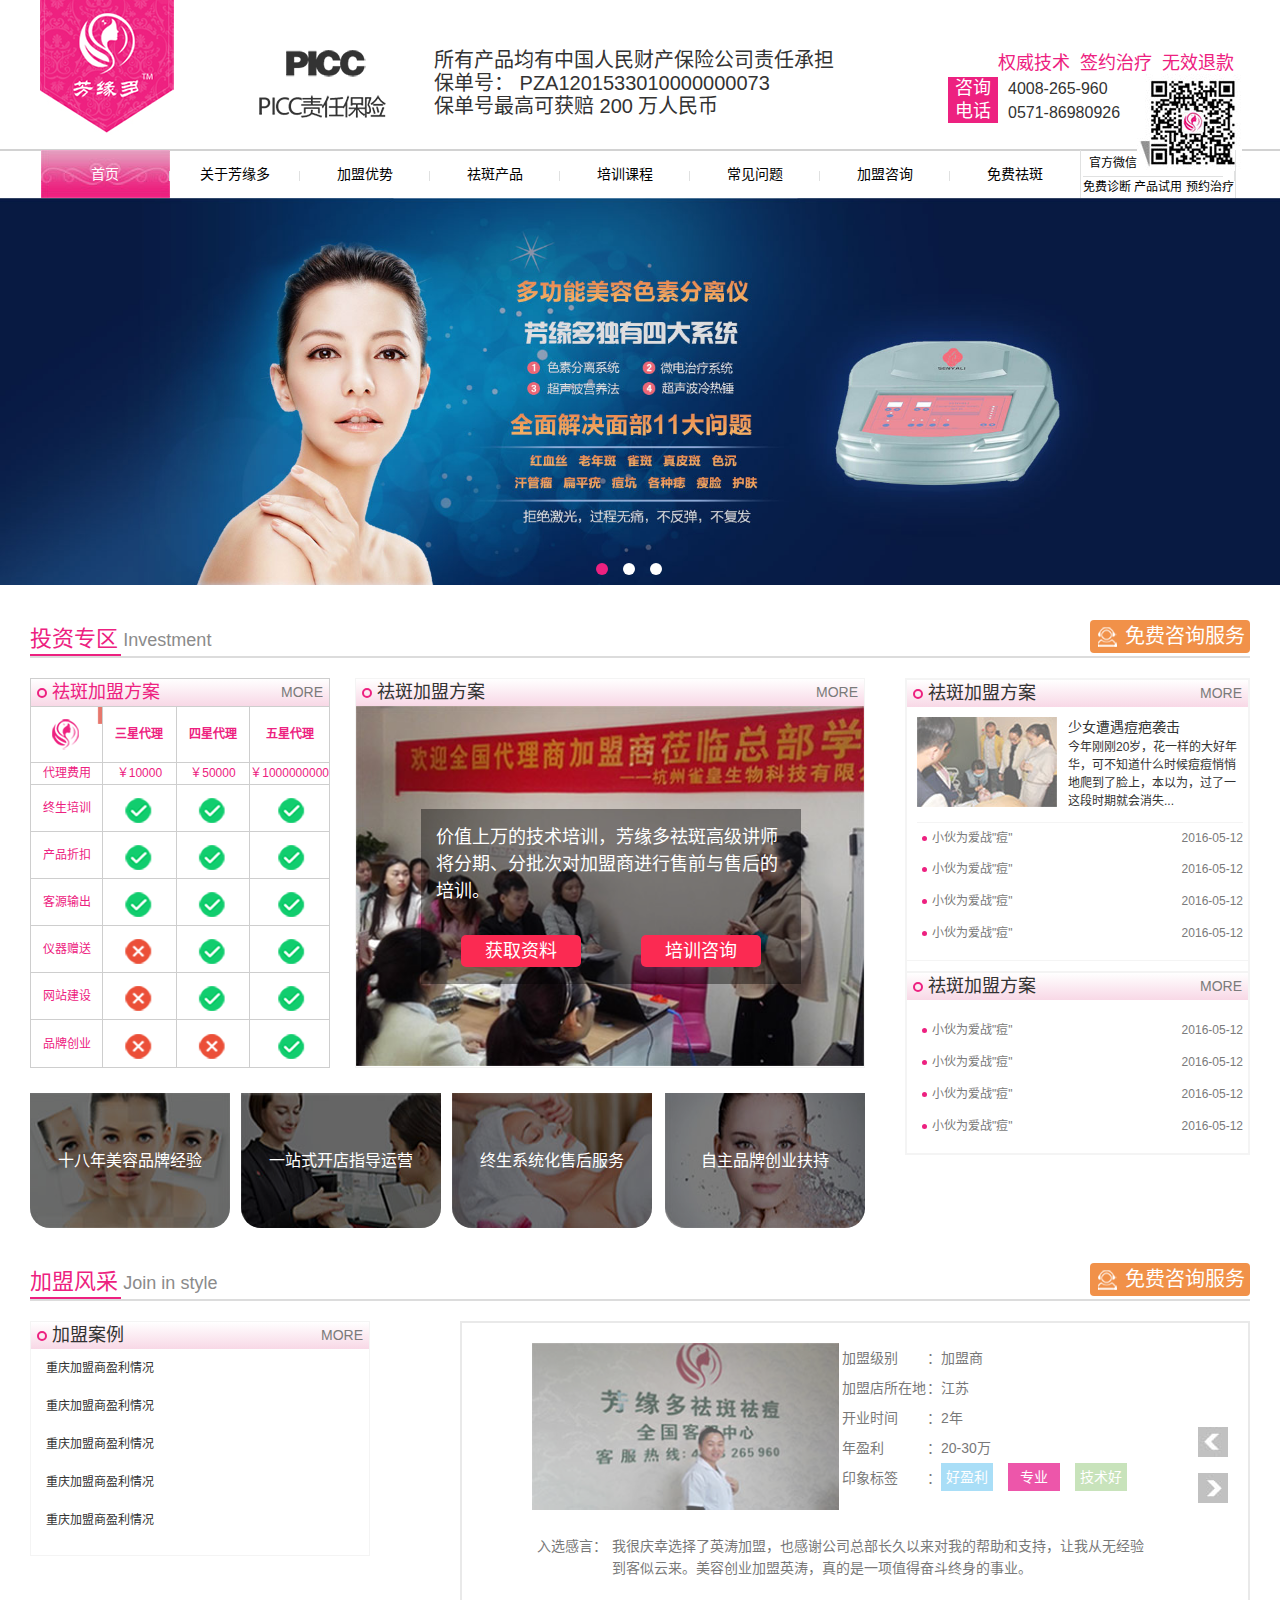
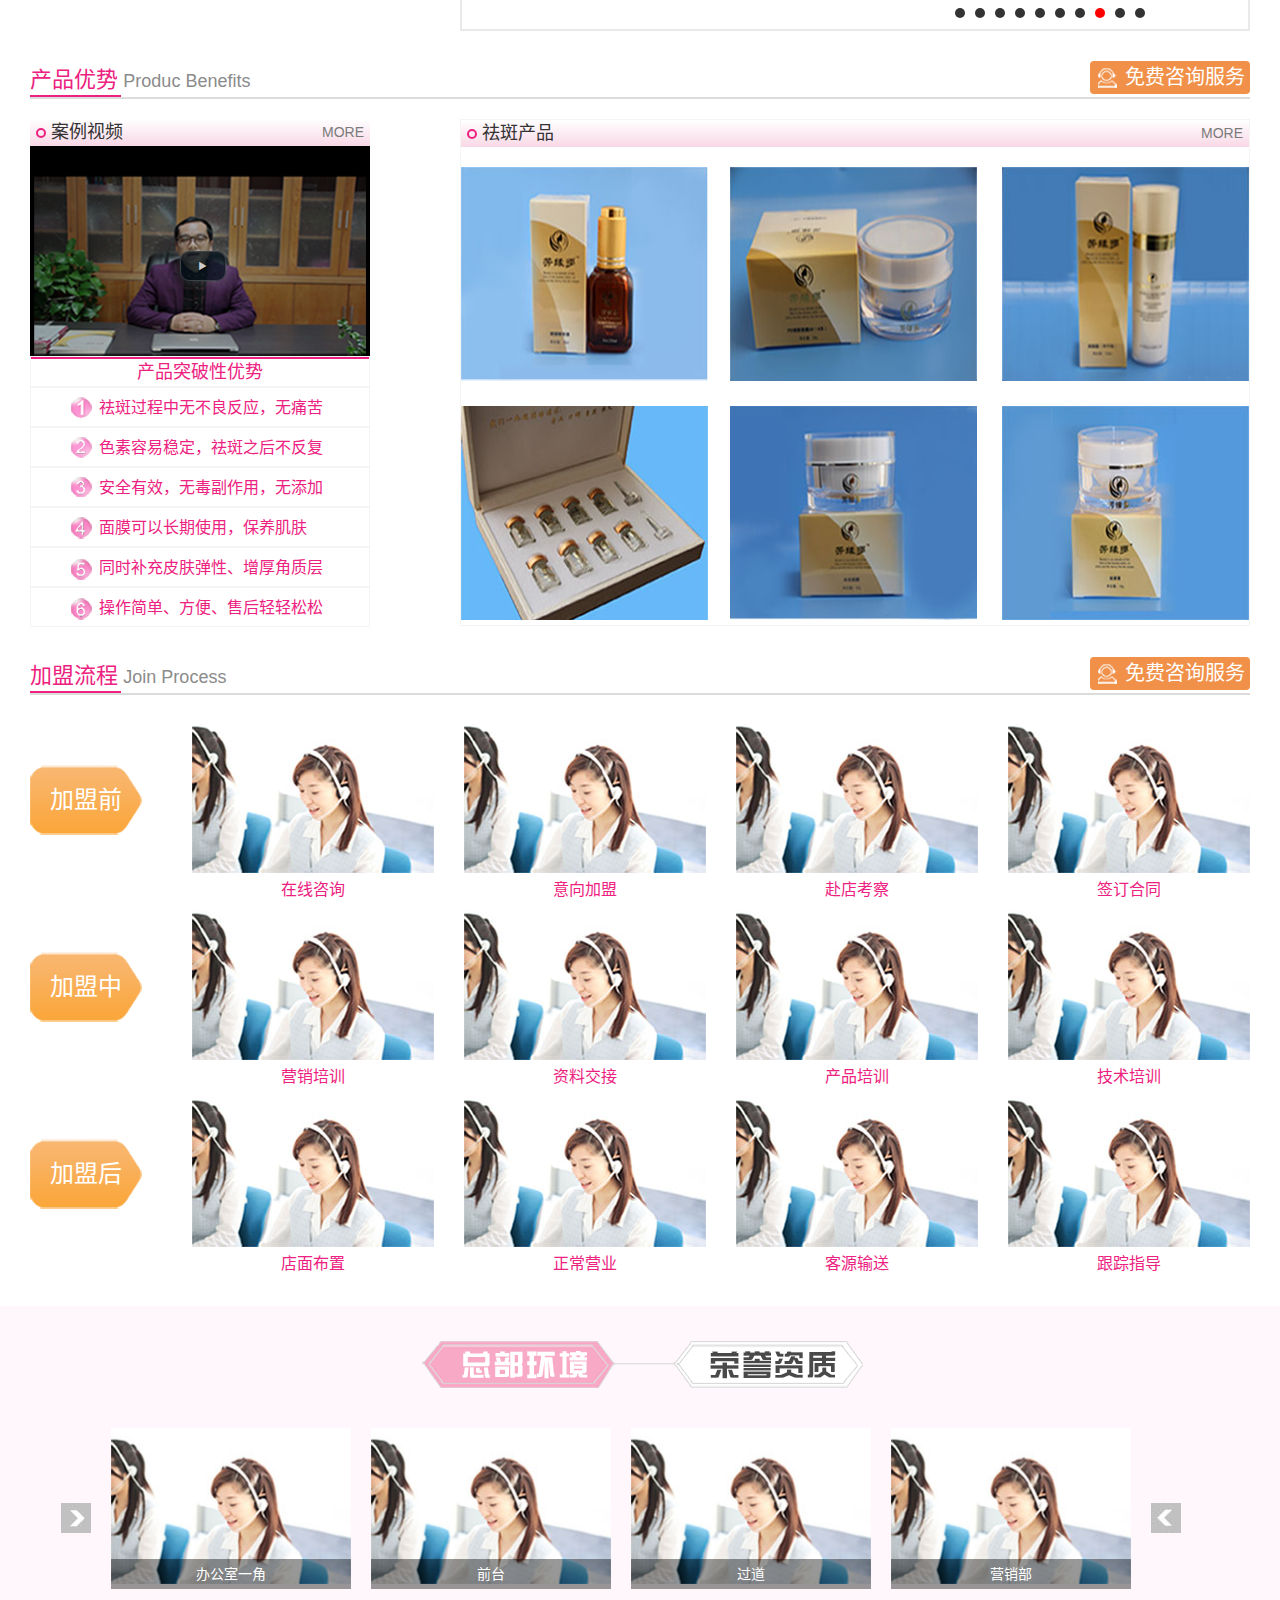
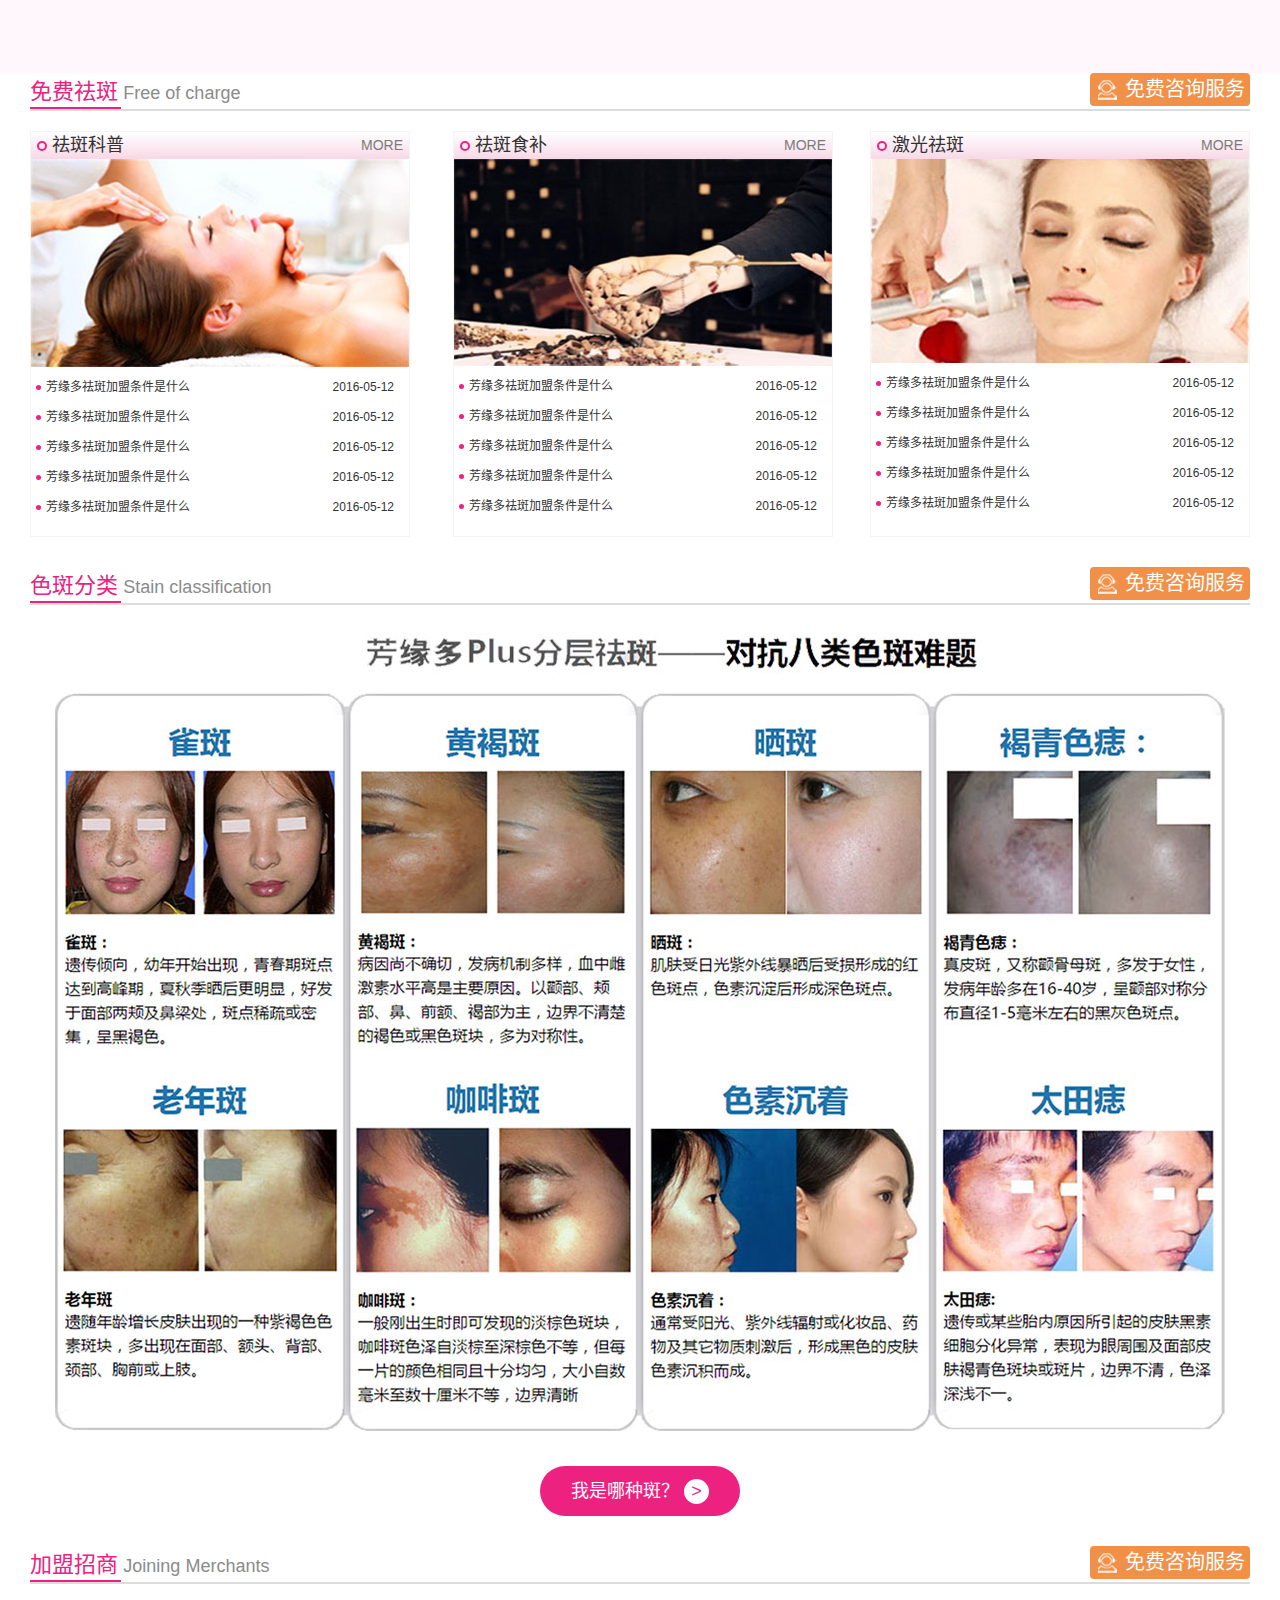
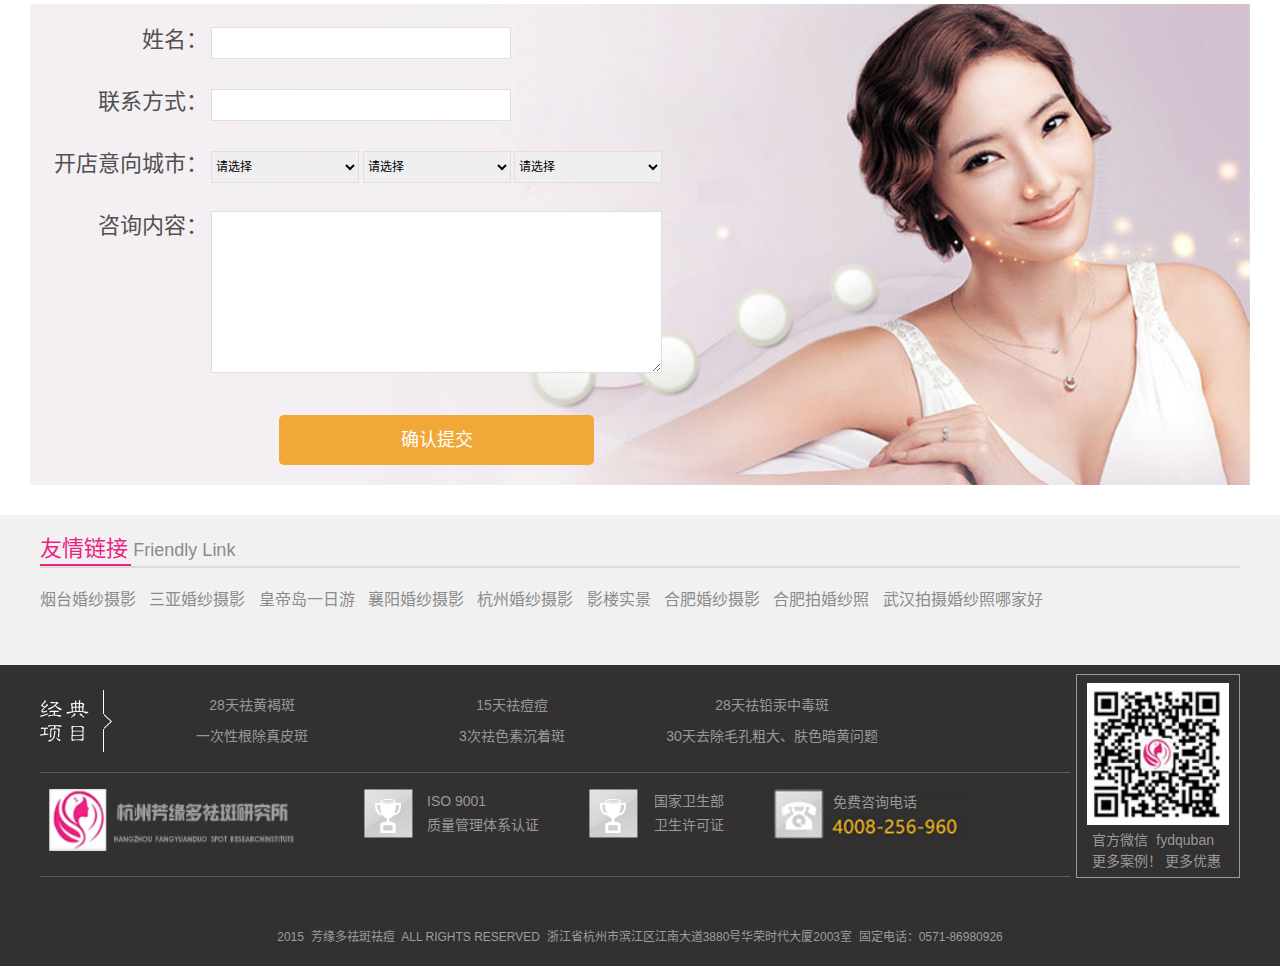
==== commit ec5fd888: "sub pages1 and picture change" ====
--- a/staticPages/index.html
+++ b/staticPages/index.html
@@ -9,6 +9,7 @@
     <meta name="renderer" content="webkit|ie-comp|ie-stand">
     <meta name="renderer" content="webkit" />
     <!-- <meta name="viewport" content="width=device-width, initial-scale=1.0, user-scalable=yes">-->
+    <link rel="icon" type="image/png" href="images/collt06.png">
     <link rel="stylesheet" href="style/normalize.css">
     <link rel="stylesheet" href="style/main.css">
     <link href="plugin/videoJS/video-js.min.css" rel="stylesheet" />
@@ -72,7 +73,7 @@
                     <a href="">加盟优势</a>
                 </li>
                 <li>
-                    <a href="">祛斑产品</a>
+                    <a href="pages/products.html">祛斑产品</a>
                 </li>
                 <li>
                     <a href="">培训课程</a>
@@ -81,7 +82,7 @@
                     <a href="">常见问题</a>
                 </li>
                 <li>
-                    <a href="">加盟咨询</a>
+                    <a href="pages/services.html">加盟咨询</a>
                 </li>
                 <li>
                     <a href="">免费祛斑</a>
@@ -666,478 +667,461 @@
                             </li>
                         </ul>
                     </div>
-                </div>
-                <div class="pro fr bdf4">
-                    <h2 class="bl_title">
-                        <span class="crl_sp"></span>
-                        <span>祛斑产品</span>
-                        <a href="">MORE</a>
-                    </h2>
-                    <div class="pro_area_con clearfix">
-                        <div class="case_area">
-                            <p class="qb_pro">去除雀斑系列&nbsp;解决方案</p>
-                            <img src="images/sect4-1.jpg">
-                        </div>
-                        <div class="case_area">
-                            <p class="qb_pro">去除雀斑系列&nbsp;解决方案</p>
-                            <img src="images/sect4-2.jpg">
-                        </div>
-                        <div class="case_area">
-                            <p class="qb_pro">去除雀斑系列&nbsp;解决方案</p>
-                            <img src="images/sect4-3.jpg">
-                        </div>
-                    </div>
-                    <div class="pro_area_con clearfix">
-
-                        <div class="case_area">
-                            <p class="qb_pro">去除雀斑系列&nbsp;解决方案</p>
-                            <img src="images/sect4-4.jpg">
-                        </div>
-                        <div class="case_area">
-                            <p class="qb_pro">去除雀斑系列&nbsp;解决方案</p>
-                            <img src="images/sect4-5.jpg">
-                        </div>
-                        <div class="case_area">
-                            <p class="qb_pro">去除雀斑系列&nbsp;解决方案</p>
-                            <img src="images/sect4-6.jpg">
-                        </div>
-                    </div>
-                </div>
-        </div>
-        </section>
-        <section class="section section5 joinway clearfix">
-            <div class="sect_title">
-                <p>
-                    <span class="txt_cn col_main">加盟流程</span>
-                    <span class="txt_en">Join Process</span>
-                    <a href="" class="advisory">免费咨询服务</a>
-                </p>
-            </div>
-            <div class="sect_cont clearfix">
-                <div class="join_cont clearfix">
-                    <div class="join_left">加盟前</div>
-                    <div class="case_area_cont">
-                        <div class="case_area">
-                            <img src="images/sect5-1.jpg" />
-                            <p class="col_main txtct">签订合同</p>
-                        </div>
-                        <div class="case_area">
-                            <img src="images/sect5-1.jpg" />
-                            <p class="col_main txtct">赴店考察</p>
-                        </div>
-                        <div class="case_area">
-                            <img src="images/sect5-1.jpg" />
-                            <p class="col_main txtct">意向加盟</p>
-                        </div>
-                        <div class="case_area">
-                            <img src="images/sect5-1.jpg" />
-                            <p class="col_main txtct">在线咨询</p>
-                        </div>
-                    </div>
-                </div>
-                <div class="join_cont clearfix">
-                    <div class="join_left">加盟中</div>
-                    <div class="case_area_cont">
-                        <div class="case_area">
-                            <img src="images/sect5-1.jpg" />
-                            <p class="col_main txtct">技术培训</p>
-                        </div>
-                        <div class="case_area">
-                            <img src="images/sect5-1.jpg" />
-                            <p class="col_main txtct">产品培训</p>
-                        </div>
-                        <div class="case_area">
-                            <img src="images/sect5-1.jpg" />
-                            <p class="col_main txtct">资料交接</p>
-                        </div>
-                        <div class="case_area">
-                            <img src="images/sect5-1.jpg" />
-                            <p class="col_main txtct">营销培训</p>
-                        </div>
-                    </div>
-                </div>
-                <div class="join_cont clearfix">
-                    <div class="join_left">加盟后</div>
-                    <div class="case_area_cont">
-                        <div class="case_area">
-                            <img src="images/sect5-1.jpg" />
-                            <p class="col_main txtct">跟踪指导</p>
-                        </div>
-                        <div class="case_area">
-                            <img src="images/sect5-1.jpg" />
-                            <p class="col_main txtct">客源输送</p>
-                        </div>
-                        <div class="case_area">
-                            <img src="images/sect5-1.jpg" />
-                            <p class="col_main txtct">正常营业</p>
-                        </div>
-                        <div class="case_area">
-                            <img src="images/sect5-1.jpg" />
-                            <p class="col_main txtct">店面布置</p>
-                        </div>
-                    </div>
-                </div>
-            </div>
-        </section>
-        <div class="join_carousel_cont">
-            <div class="join_carousel">
-                <p class="join_carousel_p txtct">
-                    <img src="images/join-title.png" />
-                </p>
-                <div class="content5_2">
-                    <div class="content5_2yp">
-                        <div class="bd">
-                            <ul>
-                                <li class="clone"><img src="images/sect5-1.jpg"></li>
-                                <li><img src="images/sect5-1.jpg"></li>
-                                <li><img src="images/sect5-1.jpg"></li>
-                                <li><img src="images/sect5-1.jpg"></li>
-                                <li><img src="images/sect5-1.jpg"></li>
-                                <li><img src="images/sect5-1.jpg"></li>
-                                <li><img src="images/sect5-1.jpg"></li>
-                                <li><img src="images/sect5-1.jpg"></li>
-                            </ul>
-                        </div>
-                        <a class="prev content5_2fx" href="javascript:void(0)"></a> <a class="next content5_2fx" href="javascript:void(0)"></a>
-                    </div>
-                    <script>jQuery(".content5_2yp").slide({ mainCell: ".bd ul", vis: 4, prevCell: ".prev", nextCell: ".next", effect: "leftLoop" });</script>
-                </div>
-            </div>
-        </div>
-        <section class="section section6 frecklefree clearfix">
-            <div class="sect_title">
-                <p>
-                    <span class="txt_cn col_main">免费祛斑</span>
-                    <span class="txt_en">Free of charge</span>
-                    <a href="" class="advisory">免费咨询服务</a>
-                </p>
-            </div>
-            <div class="sect_cont">
-                <div class="charge_bl">
-                    <h2 class="bl_title">
-                        <span class="crl_sp"></span>
-                        <span>祛斑科普</span>
-                        <a href="">MORE</a>
-                    </h2>
-                    <img src="images/sect6-1.jpg" />
-                    <ul>
-                        <li>
-                            <a href="">
-                                芳缘多祛斑加盟条件是什么
-                                <span>2016-05-12</span>
-                            </a>
-                        </li>
-                        <li>
-                            <a href="">
-                                芳缘多祛斑加盟条件是什么
-                                <span>2016-05-12</span>
-                            </a>
-                        </li>
-                        <li>
-                            <a href="">
-                                芳缘多祛斑加盟条件是什么
-                                <span>2016-05-12</span>
-                            </a>
-                        </li>
-                        <li>
-                            <a href="">
-                                芳缘多祛斑加盟条件是什么
-                                <span>2016-05-12</span>
-                            </a>
-                        </li>
-                        <li>
-                            <a href="">
-                                芳缘多祛斑加盟条件是什么
-                                <span>2016-05-12</span>
-                            </a>
-                        </li>
-                    </ul>
-                </div>
-                <div class="charge_bl">
-                    <h2 class="bl_title">
-                        <span class="crl_sp"></span>
-                        <span>祛斑食补</span>
-                        <a href="">MORE</a>
-                    </h2>
-                    <img src="images/sect6-2.jpg" />
-                    <ul>
-                        <li>
-                            <a href="">
-                                芳缘多祛斑加盟条件是什么
-                                <span>2016-05-12</span>
-                            </a>
-                        </li>
-                        <li>
-                            <a href="">
-                                芳缘多祛斑加盟条件是什么
-                                <span>2016-05-12</span>
-                            </a>
-                        </li>
-                        <li>
-                            <a href="">
-                                芳缘多祛斑加盟条件是什么
-                                <span>2016-05-12</span>
-                            </a>
-                        </li>
-                        <li>
-                            <a href="">
-                                芳缘多祛斑加盟条件是什么
-                                <span>2016-05-12</span>
-                            </a>
-                        </li>
-                        <li>
-                            <a href="">
-                                芳缘多祛斑加盟条件是什么
-                                <span>2016-05-12</span>
-                            </a>
-                        </li>
-                    </ul>
-                </div>
-                <div class="charge_bl">
-                    <h2 class="bl_title">
-                        <span class="crl_sp"></span>
-                        <span>激光祛斑</span>
-                        <a href="">MORE</a>
-                    </h2>
-                    <img src="images/sect6-3.jpg" />
-                    <ul>
-                        <li>
-                            <a href="">
-                                芳缘多祛斑加盟条件是什么
-                                <span>2016-05-12</span>
-                            </a>
-                        </li>
-                        <li>
-                            <a href="">
-                                芳缘多祛斑加盟条件是什么
-                                <span>2016-05-12</span>
-                            </a>
-                        </li>
-                        <li>
-                            <a href="">
-                                芳缘多祛斑加盟条件是什么
-                                <span>2016-05-12</span>
-                            </a>
-                        </li>
-                        <li>
-                            <a href="">
-                                芳缘多祛斑加盟条件是什么
-                                <span>2016-05-12</span>
-                            </a>
-                        </li>
-                        <li>
-                            <a href="">
-                                芳缘多祛斑加盟条件是什么
-                                <span>2016-05-12</span>
-                            </a>
-                        </li>
-                    </ul>
-                </div>
-            </div>
-        </section>
-        <section class="section section7 stain clearfix">
-            <div class="sect_title">
-                <p>
-                    <span class="txt_cn col_main">色斑分类</span>
-                    <span class="txt_en">Stain classification</span>
-                    <a href="" class="advisory">免费咨询服务</a>
-                </p>
-            </div>
-            <div class="sect_cont txtct">
-                <!-- <h2>芳缘多Plus分层祛斑——对抗八类色斑难题</h2> -->
-                <!-- <img src="images/sect7-1.jpg"> -->
-                <a href="" class="sect7_link">
-                    我是哪种斑？
-                    <span>></span>
-                </a>
-            </div>
-        </section>
-        <section class="section section8 merchants clearfix">
-            <div class="sect_title">
-                <p>
-                    <span class="txt_cn col_main">加盟招商</span>
-                    <span class="txt_en">Joining Merchants</span>
-                    <a href="" class="advisory">免费咨询服务</a>
-                </p>
-            </div>
-            <div class="sect_cont">
-                <div class="form_cont">
-                    <form class="contact_form">
-                        <ul class="form_menu">
-                            <li>
-                                <span>姓名：</span>
-                                <input type="text">
-                            </li>
-                            <li>
-                                <span>联系方式：</span>
-                                <input type="phone">
-                            </li>
-                            <li>
-                                <span>开店意向城市：</span>
-                                <select id="Province">
-                                    <option option="option1">请选择</option>
-                                    <option option="option2">浙江</option>
-                                    <option option="option3">江苏</option>
-                                </select>
-                                <select id="City">
-                                    <option option="option1">请选择</option>
-                                    <option option="option2">杭州市</option>
-                                    <option option="option3">宁波市</option>
-                                </select>
-                                <select id="county">
-                                    <option option="option1">请选择</option>
-                                    <option option="option2">西湖区</option>
-                                    <option option="option3">余杭区</option>
-                                </select>
-                            </li>
-                            <li class="textarea_li">
-                                <span>咨询内容：</span>
-                                <textarea rows="5"></textarea>
-                            </li>
-                            <li>
-                                <span></span>
-                                <p>
-                                    <button type="button">确认提交</button>
-                                </p>
-                            </li>
-                        </ul>
-                    </form>
-                </div>
-            </div>
-        </section>
-        <section class="section section9 links clearfix">
-            <div class="sect_cont">
+                    <div class="pro fr bdf4">
+                        <h2 class="bl_title">
+                            <span class="crl_sp"></span>
+                            <span>祛斑产品</span>
+                            <a href="">MORE</a>
+                        </h2>
+                        <div class="pro_area_con clearfix">
+                            <div class="case_area">
+                                <p class="qb_pro">祛斑祛痘系列&nbsp;解决方案</p>
+                                <img src="images/sect4-1.jpg">
+                            </div>
+                            <div class="case_area">
+                                <p class="qb_pro">祛除黄褐斑系列&nbsp;解决方案</p>
+                                <img src="images/sect4-2.jpg">
+                            </div>
+                            <div class="case_area">
+                                <p class="qb_pro">深度祛斑系列&nbsp;解决方案</p>
+                                <img src="images/sect4-3.jpg">
+                            </div>
+                        </div>
+                        <div class="pro_area_con clearfix">
+
+                            <div class="case_area">
+                                <p class="qb_pro">祛除雀斑系列&nbsp;解决方案</p>
+                                <img src="images/sect4-4.jpg">
+                            </div>
+                            <div class="case_area">
+                                <p class="qb_pro">祛斑美容系列&nbsp;解决方案</p>
+                                <img src="images/sect4-5.jpg">
+                            </div>
+                            <div class="case_area">
+                                <p class="qb_pro">祛除真皮斑系列&nbsp;解决方案</p>
+                                <img src="images/sect4-6.jpg">
+                            </div>
+                        </div>
+                    </div>
+                </div>
+            </section>
+            <section class="section section5 joinway clearfix">
                 <div class="sect_title">
                     <p>
-                        <span class="txt_cn col_main">友情链接</span>
-                        <span class="txt_en">Friendly Link</span>
+                        <span class="txt_cn col_main">加盟流程</span>
+                        <span class="txt_en">Join Process</span>
+                        <a href="" class="advisory">免费咨询服务</a>
                     </p>
                 </div>
-                <p class="link_p">
-                    <a href="">烟台婚纱摄影</a>
-                    <a href="">三亚婚纱摄影</a>
-                    <a href="">皇帝岛一日游</a>
-                    <a href="">襄阳婚纱摄影</a>
-                    <a href="">杭州婚纱摄影</a>
-                    <a href="">影楼实景</a>
-                    <a href="">合肥婚纱摄影</a>
-                    <a href="">合肥拍婚纱照</a>
-                    <a href="">武汉拍摄婚纱照哪家好</a>
-                </p>
+                <div class="sect_cont clearfix">
+                    <div class="join_cont clearfix">
+                        <div class="join_left">加盟前</div>
+                        <div class="case_area_cont">
+                            <div class="case_area">
+                                <img src="images/sect5-1.jpg" />
+                                <p class="col_main txtct">签订合同</p>
+                            </div>
+                            <div class="case_area">
+                                <img src="images/sect5-1.jpg" />
+                                <p class="col_main txtct">赴店考察</p>
+                            </div>
+                            <div class="case_area">
+                                <img src="images/sect5-1.jpg" />
+                                <p class="col_main txtct">意向加盟</p>
+                            </div>
+                            <div class="case_area">
+                                <img src="images/sect5-1.jpg" />
+                                <p class="col_main txtct">在线咨询</p>
+                            </div>
+                        </div>
+                    </div>
+                    <div class="join_cont clearfix">
+                        <div class="join_left">加盟中</div>
+                        <div class="case_area_cont">
+                            <div class="case_area">
+                                <img src="images/sect5-1.jpg" />
+                                <p class="col_main txtct">技术培训</p>
+                            </div>
+                            <div class="case_area">
+                                <img src="images/sect5-1.jpg" />
+                                <p class="col_main txtct">产品培训</p>
+                            </div>
+                            <div class="case_area">
+                                <img src="images/sect5-1.jpg" />
+                                <p class="col_main txtct">资料交接</p>
+                            </div>
+                            <div class="case_area">
+                                <img src="images/sect5-1.jpg" />
+                                <p class="col_main txtct">营销培训</p>
+                            </div>
+                        </div>
+                    </div>
+                    <div class="join_cont clearfix">
+                        <div class="join_left">加盟后</div>
+                        <div class="case_area_cont">
+                            <div class="case_area">
+                                <img src="images/sect5-1.jpg" />
+                                <p class="col_main txtct">跟踪指导</p>
+                            </div>
+                            <div class="case_area">
+                                <img src="images/sect5-1.jpg" />
+                                <p class="col_main txtct">客源输送</p>
+                            </div>
+                            <div class="case_area">
+                                <img src="images/sect5-1.jpg" />
+                                <p class="col_main txtct">正常营业</p>
+                            </div>
+                            <div class="case_area">
+                                <img src="images/sect5-1.jpg" />
+                                <p class="col_main txtct">店面布置</p>
+                            </div>
+                        </div>
+                    </div>
+                </div>
+            </section>
+            <div class="join_carousel_cont">
+                <div class="join_carousel">
+                    <p class="join_carousel_p txtct">
+                        <img src="images/join-title.png" />
+                    </p>
+                    <div class="content5_2">
+                        <div class="content5_2yp">
+                            <div class="bd">
+                                <ul>
+                                    <li class="clone"><img src="images/sect5-1.jpg"><p>办公室一角</p></li>
+                                    <li><img src="images/sect5-1.jpg"><p>前台</p></li>
+                                    <li><img src="images/sect5-1.jpg"><p>过道</p></li>
+                                    <li><img src="images/sect5-1.jpg"><p>营销部</p></li>
+                                    <li><img src="images/sect5-1.jpg"><p>前台</p></li>
+                                    <li><img src="images/sect5-1.jpg"><p>办公室一角</p></li>
+                                    <li><img src="images/sect5-1.jpg"><p>过道</p></li>
+                                    <li><img src="images/sect5-1.jpg"><p>办公室一角</p></li>
+                                </ul>
+                            </div>
+                            <a class="prev content5_2fx" href="javascript:void(0)"></a> <a class="next content5_2fx" href="javascript:void(0)"></a>
+                        </div>
+                        <script>jQuery(".content5_2yp").slide({ mainCell: ".bd ul", vis: 4, prevCell: ".prev", autoPlay: true, nextCell: ".next", effect: "leftLoop" });</script>
+                    </div>
+                </div>
             </div>
-        </section>
-    </div>
-    <footer class="footer" id="footer">
-        <div class="footCon">
-            <div class="hWidth">
-                <div class="footLeft">
-                    <div class="footItem">
-                        <div class="footItemL">
-                            <i class="ico xm"></i>
-                        </div>
-                        <div class="footItemR">
-                            <ul class="fIRT">
-                                <li>
-                                    <!--<a href="/yfxm/qqb" target="_blank">5天祛雀斑</a>-->
-                                </li>
-                                <li>
-                                    <a href="/yfxm/qhhb" target="_blank">28天祛黄褐斑</a>
-                                </li>
-                                <li>
-                                    <a href="/yfxm/qzpb" target="_blank">15天祛痘痘</a>
-                                </li>
-                                <!--<li>
-                                    <a href="/yfxm/qssczb" target="_blank">3次祛色素沉着斑</a>
-                                </li>-->
-                                <li>
-                                    <a href="/yfxm/qqgzdb" target="_blank">28天祛铅汞中毒斑</a>
-                                </li>
-                                <!--<li>
-                                    <a href="/yfxm/qdqy" target="_blank">一次性根除真皮斑</a>
-                                </li>-->
+            <section class="section section6 frecklefree clearfix">
+                <div class="sect_title">
+                    <p>
+                        <span class="txt_cn col_main">免费祛斑</span>
+                        <span class="txt_en">Free of charge</span>
+                        <a href="" class="advisory">免费咨询服务</a>
+                    </p>
+                </div>
+                <div class="sect_cont">
+                    <div class="charge_bl">
+                        <h2 class="bl_title">
+                            <span class="crl_sp"></span>
+                            <span>祛斑科普</span>
+                            <a href="">MORE</a>
+                        </h2>
+                        <img src="images/sect6-1.jpg" />
+                        <ul>
+                            <li>
+                                <a href="">
+                                    芳缘多祛斑加盟条件是什么
+                                    <span>2016-05-12</span>
+                                </a>
+                            </li>
+                            <li>
+                                <a href="">
+                                    芳缘多祛斑加盟条件是什么
+                                    <span>2016-05-12</span>
+                                </a>
+                            </li>
+                            <li>
+                                <a href="">
+                                    芳缘多祛斑加盟条件是什么
+                                    <span>2016-05-12</span>
+                                </a>
+                            </li>
+                            <li>
+                                <a href="">
+                                    芳缘多祛斑加盟条件是什么
+                                    <span>2016-05-12</span>
+                                </a>
+                            </li>
+                            <li>
+                                <a href="">
+                                    芳缘多祛斑加盟条件是什么
+                                    <span>2016-05-12</span>
+                                </a>
+                            </li>
+                        </ul>
+                    </div>
+                    <div class="charge_bl">
+                        <h2 class="bl_title">
+                            <span class="crl_sp"></span>
+                            <span>祛斑食补</span>
+                            <a href="">MORE</a>
+                        </h2>
+                        <img src="images/sect6-2.jpg" />
+                        <ul>
+                            <li>
+                                <a href="">
+                                    芳缘多祛斑加盟条件是什么
+                                    <span>2016-05-12</span>
+                                </a>
+                            </li>
+                            <li>
+                                <a href="">
+                                    芳缘多祛斑加盟条件是什么
+                                    <span>2016-05-12</span>
+                                </a>
+                            </li>
+                            <li>
+                                <a href="">
+                                    芳缘多祛斑加盟条件是什么
+                                    <span>2016-05-12</span>
+                                </a>
+                            </li>
+                            <li>
+                                <a href="">
+                                    芳缘多祛斑加盟条件是什么
+                                    <span>2016-05-12</span>
+                                </a>
+                            </li>
+                            <li>
+                                <a href="">
+                                    芳缘多祛斑加盟条件是什么
+                                    <span>2016-05-12</span>
+                                </a>
+                            </li>
+                        </ul>
+                    </div>
+                    <div class="charge_bl">
+                        <h2 class="bl_title">
+                            <span class="crl_sp"></span>
+                            <span>激光祛斑</span>
+                            <a href="">MORE</a>
+                        </h2>
+                        <img src="images/sect6-3.jpg" />
+                        <ul>
+                            <li>
+                                <a href="">
+                                    芳缘多祛斑加盟条件是什么
+                                    <span>2016-05-12</span>
+                                </a>
+                            </li>
+                            <li>
+                                <a href="">
+                                    芳缘多祛斑加盟条件是什么
+                                    <span>2016-05-12</span>
+                                </a>
+                            </li>
+                            <li>
+                                <a href="">
+                                    芳缘多祛斑加盟条件是什么
+                                    <span>2016-05-12</span>
+                                </a>
+                            </li>
+                            <li>
+                                <a href="">
+                                    芳缘多祛斑加盟条件是什么
+                                    <span>2016-05-12</span>
+                                </a>
+                            </li>
+                            <li>
+                                <a href="">
+                                    芳缘多祛斑加盟条件是什么
+                                    <span>2016-05-12</span>
+                                </a>
+                            </li>
+                        </ul>
+                    </div>
+                </div>
+            </section>
+            <section class="section section7 stain clearfix">
+                <div class="sect_title">
+                    <p>
+                        <span class="txt_cn col_main">色斑分类</span>
+                        <span class="txt_en">Stain classification</span>
+                        <a href="" class="advisory">免费咨询服务</a>
+                    </p>
+                </div>
+                <div class="sect_cont txtct">
+                    <!-- <h2>芳缘多Plus分层祛斑——对抗八类色斑难题</h2> -->
+                    <img src="images/sect7-1.jpg">
+                    <a href="" class="sect7_link">
+                        我是哪种斑？
+                        <span>></span>
+                    </a>
+                </div>
+            </section>
+            <section class="section section8 merchants clearfix">
+                <div class="sect_title">
+                    <p>
+                        <span class="txt_cn col_main">加盟招商</span>
+                        <span class="txt_en">Joining Merchants</span>
+                        <a href="" class="advisory">免费咨询服务</a>
+                    </p>
+                </div>
+                <div class="sect_cont">
+                    <div class="form_cont">
+                        <form class="contact_form">
+                            <ul class="form_menu">
+                                <li>
+                                    <span>姓名：</span>
+                                    <input type="text">
+                                </li>
+                                <li>
+                                    <span>联系方式：</span>
+                                    <input type="phone">
+                                </li>
+                                <li>
+                                    <span>开店意向城市：</span>
+                                    <select id="Province">
+                                        <option option="option1">请选择</option>
+                                        <option option="option2">浙江</option>
+                                        <option option="option3">江苏</option>
+                                    </select>
+                                    <select id="City">
+                                        <option option="option1">请选择</option>
+                                        <option option="option2">杭州市</option>
+                                        <option option="option3">宁波市</option>
+                                    </select>
+                                    <select id="county">
+                                        <option option="option1">请选择</option>
+                                        <option option="option2">西湖区</option>
+                                        <option option="option3">余杭区</option>
+                                    </select>
+                                </li>
+                                <li class="textarea_li">
+                                    <span>咨询内容：</span>
+                                    <textarea rows="5"></textarea>
+                                </li>
+                                <li>
+                                    <span></span>
+                                    <p>
+                                        <button type="button">确认提交</button>
+                                    </p>
+                                </li>
                             </ul>
-                            <ul class="fIRB">
-                                <li>
-                                    <a href="/yfxm/qlnb" target="_blank">一次性根除真皮斑</a>
-                                </li>
-                                <li>
-                                    <a>3次祛色素沉着斑</a>
-                                </li>
-                                <!--<li>
-                                    <a>祛黄美白</a>
-                                </li>-->
-                                <li>
-                                    <a>30天去除毛孔粗大、肤色暗黄问题</a>
-                                </li>
-                                <!--<li>
-                                    <a>祛痣</a>
-                                </li>
-                                <li>
-                                    <a>祛除汗管瘤</a>
-                                </li>-->
-                            </ul>
-                        </div>
-                    </div>
-                    <div class="footSolid"></div>
-                    <div class="footBot">
-                        <div class="footLogo">
-                            <a href="/" target="_blank">
-                                <img src="images/h27.png" width="274" height="62">
-                            </a>
-                        </div>
-                        <div class="footIso">
-                            <div class="fIL">
-                                <a href="http://www.cqc.com.cn/chinese/index.htm" target="_blank">
-                                    <i class="ico iso"></i>
-                                </a>
-                            </div>
-                            <div class="fIR">
-                                <a href="http://www.cqc.com.cn/chinese/index.htm" target="_blank">
-                                    <p>ISO 9001</p>
-
-                                    <p>质量管理体系认证</p>
-                                </a>
-                            </div>
-                        </div>
-                        <div class="footDoc">
-                            <div class="fIL">
-                                <a href="http://www.21wecan.com" target="_blank">
-                                    <img src="images/h28.png" width="50" height="50">
-                                </a>
-                            </div>
-                            <div class="fIR">
-                                <a href="http://www.21wecan.com" target="_blank">
-                                    <p>国家卫生部</p>
-
-                                    <p>卫生许可证</p>
-                                </a>
-                            </div>
-                        </div>
-                        <div class="footTel">
-                            <a>免费咨询电话</a>
-                        </div>
-                    </div>
-                    <div class="footSolid"></div>
-                </div>
-                <div class="footRight">
-                    <p class="footWx">
-                        <img src="images/qrcode.jpg" width="142" height="142" alt="微信">
+                        </form>
+                    </div>
+                </div>
+            </section>
+            <section class="section section9 links clearfix">
+                <div class="sect_cont">
+                    <div class="sect_title">
+                        <p>
+                            <span class="txt_cn col_main">友情链接</span>
+                            <span class="txt_en">Friendly Link</span>
+                        </p>
+                    </div>
+                    <p class="link_p">
+                        <a href="">烟台婚纱摄影</a>
+                        <a href="">三亚婚纱摄影</a>
+                        <a href="">皇帝岛一日游</a>
+                        <a href="">襄阳婚纱摄影</a>
+                        <a href="">杭州婚纱摄影</a>
+                        <a href="">影楼实景</a>
+                        <a href="">合肥婚纱摄影</a>
+                        <a href="">合肥拍婚纱照</a>
+                        <a href="">武汉拍摄婚纱照哪家好</a>
                     </p>
-
-                    <p class="fWT">
-                        <a class="fWl">官方微信</a>
-                        <a class="fWr">fydquban</a>
-                    </p>
-
-                    <p class="fWB">
-                        <a class="fWl">更多案例！</a>
-                        <a class="fWr">更多优惠</a>
-                    </p>
+                </div>
+            </section>
+        </div>
+        <footer class="footer" id="footer">
+            <div class="footCon">
+                <div class="hWidth">
+                    <div class="footLeft">
+                        <div class="footItem">
+                            <div class="footItemL">
+                                <i class="ico xm"></i>
+                            </div>
+                            <div class="footItemR">
+                                <ul class="fIRT">
+                                    <li>
+                                        <a href="/yfxm/qhhb" target="_blank">28天祛黄褐斑</a>
+                                    </li>
+                                    <li>
+                                        <a href="/yfxm/qzpb" target="_blank">15天祛痘痘</a>
+                                    </li>
+                                    <li>
+                                        <a href="/yfxm/qqgzdb" target="_blank">28天祛铅汞中毒斑</a>
+                                    </li>
+                                </ul>
+                                <ul class="fIRB">
+                                    <li>
+                                        <a href="/yfxm/qlnb" target="_blank">一次性根除真皮斑</a>
+                                    </li>
+                                    <li>
+                                        <a>3次祛色素沉着斑</a>
+                                    </li>
+                                    <li>
+                                        <a>30天去除毛孔粗大、肤色暗黄问题</a>
+                                    </li>
+                                </ul>
+                            </div>
+                        </div>
+                        <div class="footSolid"></div>
+                        <div class="footBot">
+                            <div class="footLogo">
+                                <a href="/" target="_blank">
+                                    <img src="images/h27.png" width="274" height="62">
+                                </a>
+                            </div>
+                            <div class="footIso">
+                                <div class="fIL">
+                                    <a href="" target="_blank">
+                                        <i class="ico iso"></i>
+                                    </a>
+                                </div>
+                                <div class="fIR">
+                                    <a href="" target="_blank">
+                                        <p>ISO 9001</p>
+
+                                        <p>质量管理体系认证</p>
+                                    </a>
+                                </div>
+                            </div>
+                            <div class="footDoc">
+                                <div class="fIL">
+                                    <a href="" target="_blank">
+                                        <img src="images/h28.png" width="50" height="50">
+                                    </a>
+                                </div>
+                                <div class="fIR">
+                                    <a href="" target="_blank">
+                                        <p>国家卫生部</p>
+
+                                        <p>卫生许可证</p>
+                                    </a>
+                                </div>
+                            </div>
+                            <div class="footTel">
+                                <a>免费咨询电话</a>
+                            </div>
+                        </div>
+                        <div class="footSolid"></div>
+                    </div>
+                    <div class="footRight">
+                        <p class="footWx">
+                            <img src="images/qrcode.jpg" width="142" height="142" alt="微信">
+                        </p>
+
+                        <p class="fWT">
+                            <a class="fWl">官方微信</a>
+                            <a class="fWr">fydquban</a>
+                        </p>
+
+                        <p class="fWB">
+                            <a class="fWl">更多案例！</a>
+                            <a class="fWr">更多优惠</a>
+                        </p>
+                    </div>
+                </div>
+                <div class="footGrant">
+                    2015&nbsp;&nbsp;芳缘多祛斑祛痘&nbsp;&nbsp;All Rights Reserved&nbsp;&nbsp;浙江省杭州市滨江区江南大道3880号华荣时代大厦2003室&nbsp;&nbsp;固定电话：0571-86980926
                 </div>
             </div>
-            <div class="footGrant">2015&nbsp;&nbsp;芳缘多祛斑祛痘&nbsp;&nbsp;All Rights Reserved&nbsp;&nbsp;浙江省杭州市滨江区江南大道3880号华荣时代大厦2003室&nbsp;&nbsp;固定电话：0571-86980926</div>
-        </div>
-    </footer>
+        </footer>
     </div>
 </body>
 </html>--- a/staticPages/style/main.css
+++ b/staticPages/style/main.css
@@ -730,9 +730,21 @@
 .content5_2 .content5_2yp{width:1198px; height:220px; margin:0 auto; overflow:hidden; position:relative;}
 .content5_2 .content5_2yp .bd{width:1098px; margin:0 auto; height:220px;}
 .content5_2 .content5_2yp .bd ul{overflow:hidden;}
-.content5_2 .content5_2yp .bd ul li{ padding-top:35px; /*padding-left:20px;*/margin-left:20px;/* width:280px;*/ float:left;}
+.content5_2 .content5_2yp .bd ul li{ padding-top:35px; /*padding-left:20px;*/margin-left:20px;/* width:280px;*/ float:left; position: relative;}
 .content5_2 .content5_2yp .bd ul li img{
     width: 240px;
+}
+.content5_2 .content5_2yp .bd ul li p{
+    position: absolute;
+    bottom: 0;
+    left: 0;
+    width: 100%;
+    color: #fff;
+    text-align: center;
+    height: 30px;
+    line-height: 30px;
+    font-size: 14px;
+    background: rgba(0,0,0,0.4);
 }
 /*.content5_2 .content5_2yp .bd ul li p{font-size:14px; line-height:30px; text-align:center;}*/
 .content5_2fx{position:absolute; width:30px; height:85px; top:110px;text-align:center; font-size:30px; line-height:85px;color:#FFF; font-weight:bold;}
@@ -1033,7 +1045,6 @@
     background: url(../images/cbg.png) no-repeat center center;
 }
 td .icon{
-   
     height: 35px;
 }
 tr td:last-child .icon{
@@ -1048,4 +1059,66 @@
 }
 .icon-wrong{
     background-position: -198px -222px;
+}
+
+.map_menu .icon,
+.cons_menu .icon{
+    height: 40px;
+    width: 30px;
+    position: absolute;
+    left: 0;
+    top: 0;
+}
+.cons_menu .icon{
+    width: 50px;
+    top: 7px;
+}
+.icon-address{
+    background-position: -333px -4px;
+}
+.icon-telphone{
+    background-position: -333px -51px;
+}
+.icon-phone{
+    background-position: -333px -98px;
+}
+.icon-weixin{
+    background-position: -331px -140px;
+}
+.icon-weibo{
+    background-position: -331px -177px;
+}
+.icon-txwb{
+    background-position: -331px -222px;
+}
+.icon-userwx{
+    background-position: -376px -8px;
+}
+.icon-userphone{
+    background-position: -376px -62px;
+}
+.icon-userqq{
+    background-position: -376px -117px;
+}
+
+/*右侧咨询途径*/
+.fixconst_menu .icon{
+    height: 50px;
+    width: 50px;
+    right: 0;
+}
+.icon-fixmessage{
+    background-position: -377px -167px;
+}
+.icon-fixphone{
+    background-position: -376px -224px;
+}
+.icon-fixqrcode{
+    background-position: -375px -283px;
+}
+.icon-fixqq{
+    background-position: -316px -283px;
+}
+.icon-fixaddress{
+    background-position: -257px -283px;
 }